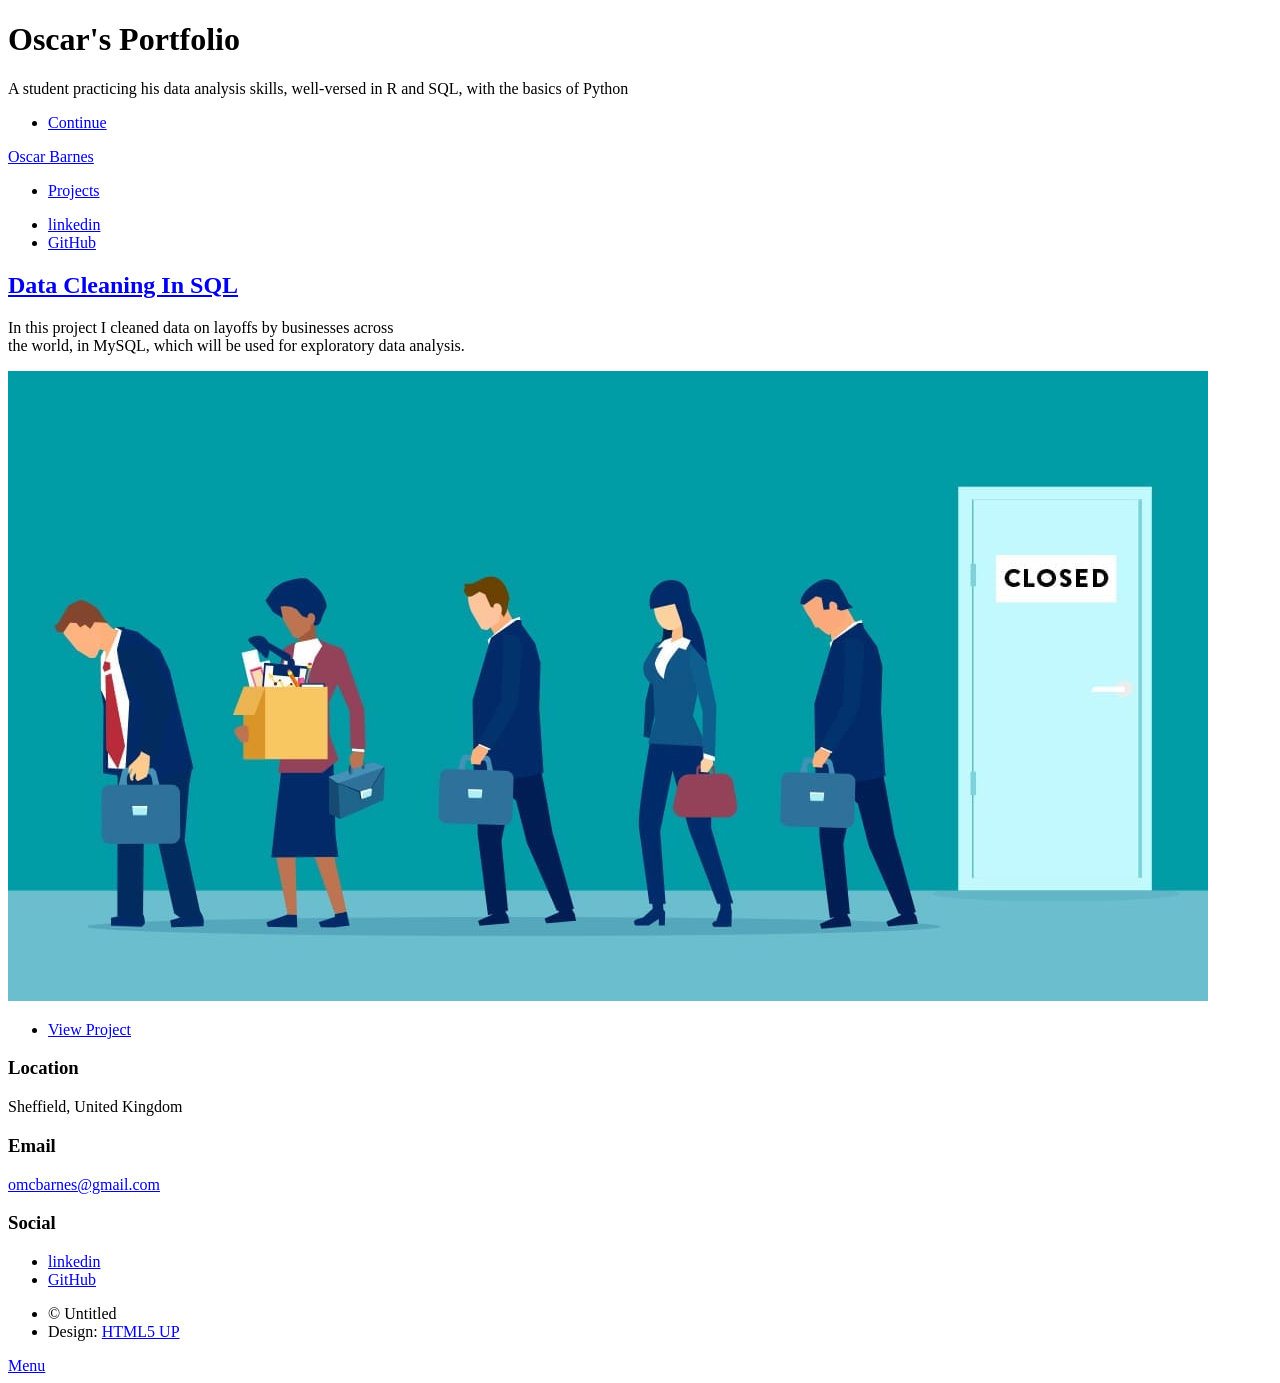
==== index.html @ 5ee8b3f0 "Add files via upload Initial Commit" ====
<!DOCTYPE HTML>
<!--
	Massively by HTML5 UP
	html5up.net | @ajlkn
	Free for personal and commercial use under the CCA 3.0 license (html5up.net/license)
-->
<html>
	<head>
		<title>Oscar's Portfolio</title>
		<meta charset="utf-8" />
		<meta name="viewport" content="width=device-width, initial-scale=1, user-scalable=no" />
		<link rel="stylesheet" href="assets/css/main.css" />
		<noscript><link rel="stylesheet" href="assets/css/noscript.css" /></noscript>
	</head>
	<body class="is-preload">

		<!-- Wrapper -->
			<div id="wrapper" class="fade-in">

				<!-- Intro -->
					<div id="intro">
						<h1>Oscar's Portfolio<br />
						</h1>
						<p>A student practicing his data analysis skills, well-versed in R and SQL, with the basics of Python
						</p>
						<ul class="actions">
							<li><a href="#header" class="button icon solid solo fa-arrow-down scrolly">Continue</a></li>
						</ul>
					</div>

				<!-- Header -->
					<header id="header">
						<a href="index.html" class="logo">Oscar Barnes</a>
					</header>

				<!-- Nav -->
					<nav id="nav">
						<ul class="links">
							<li class="active"><a href="index.html">Projects</a></li>
							
						</ul>
						<ul class="icons">
							<li><a href="https://www.linkedin.com/in/omcb1/" target= "_blank" class="icon brands alt fa-linkedin"><span class="label">linkedin</span></a></li>
									<li><a href="https://github.com/OscarBarnes" target= "_blank" class="icon brands alt fa-github"><span class="label">GitHub</span></a></li>
						</ul>
					</nav>

				<!-- Main -->
					<div id="main">

						<!-- Featured Post -->
							<article class="post featured">
								<header class="major">
									
									<h2><a href="https://github.com/OscarBarnes/World-Layoffs" target= "_blank" >Data Cleaning In SQL<br />
									</a></h2>
									<p>In this project I cleaned data on layoffs by businesses across<br />
									the world, in MySQL, which will be used for exploratory data analysis.<br />
									</p>
								</header>
								<a href="https://github.com/OscarBarnes/World-Layoffs" target= "_blank" class="image main"><img src="images/WorldLayoffs.jpg" alt="" /></a>
								<ul class="actions special">
									<li><a href="https://github.com/OscarBarnes/World-Layoffs" target= "_blank" class="button large">View Project</a></li>
								</ul>
							</article>


						<section class="split contact">
							<section class="alt">
								<h3>Location</h3>
								<p>Sheffield, United Kingdom<br />
							</section>
							<section>
								<h3>Email</h3>
								<p><a href="#">omcbarnes@gmail.com</a></p>
							</section>
							<section>
								<h3>Social</h3>
								<ul class="icons alt">
									<li><a href="https://www.linkedin.com/in/omcb1/" target= "_blank" class="icon brands alt fa-linkedin"><span class="label">linkedin</span></a></li>
									<li><a href="https://github.com/OscarBarnes" target= "_blank" class="icon brands alt fa-github"><span class="label">GitHub</span></a></li>
								</ul>
							</section>
						</section>
					</footer>

				<!-- Copyright -->
					<div id="copyright">
						<ul><li>&copy; Untitled</li><li>Design: <a href="https://html5up.net">HTML5 UP</a></li></ul>
					</div>

			</div>

		<!-- Scripts -->
			<script src="assets/js/jquery.min.js"></script>
			<script src="assets/js/jquery.scrollex.min.js"></script>
			<script src="assets/js/jquery.scrolly.min.js"></script>
			<script src="assets/js/browser.min.js"></script>
			<script src="assets/js/breakpoints.min.js"></script>
			<script src="assets/js/util.js"></script>
			<script src="assets/js/main.js"></script>

	</body>
</html>
---- assets/css/main.css ----
@import url(fontawesome-all.min.css);
@import url("https://fonts.googleapis.com/css?family=Merriweather:300,700,300italic,700italic|Source+Sans+Pro:900");

/*
	Massively by HTML5 UP
	html5up.net | @ajlkn
	Free for personal and commercial use under the CCA 3.0 license (html5up.net/license)
*/

html, body, div, span, applet, object,
iframe, h1, h2, h3, h4, h5, h6, p, blockquote,
pre, a, abbr, acronym, address, big, cite,
code, del, dfn, em, img, ins, kbd, q, s, samp,
small, strike, strong, sub, sup, tt, var, b,
u, i, center, dl, dt, dd, ol, ul, li, fieldset,
form, label, legend, table, caption, tbody,
tfoot, thead, tr, th, td, article, aside,
canvas, details, embed, figure, figcaption,
footer, header, hgroup, menu, nav, output, ruby,
section, summary, time, mark, audio, video {
	margin: 0;
	padding: 0;
	border: 0;
	font-size: 100%;
	font: inherit;
	vertical-align: baseline;}

article, aside, details, figcaption, figure,
footer, header, hgroup, menu, nav, section {
	display: block;}

body {
	line-height: 1;
}

ol, ul {
	list-style: none;
}

blockquote, q {
	quotes: none;
}

	blockquote:before, blockquote:after, q:before, q:after {
		content: '';
		content: none;
	}

table {
	border-collapse: collapse;
	border-spacing: 0;
}

body {
	-webkit-text-size-adjust: none;
}

mark {
	background-color: transparent;
	color: inherit;
}

input::-moz-focus-inner {
	border: 0;
	padding: 0;
}

input, select, textarea {
	-moz-appearance: none;
	-webkit-appearance: none;
	-ms-appearance: none;
	appearance: none;
}

/* Basic */

	@-ms-viewport {
		width: device-width;
	}

	body {
		-ms-overflow-style: scrollbar;
	}

	@media screen and (max-width: 480px) {

		html, body {
			min-width: 320px;
		}

	}

	html {
		box-sizing: border-box;
	}

	*, *:before, *:after {
		box-sizing: inherit;
	}

	body {
		background-color: #1e252d;
	}

		body.is-preload *, body.is-preload *:before, body.is-preload *:after {
			-moz-animation: none !important;
			-webkit-animation: none !important;
			-ms-animation: none !important;
			animation: none !important;
			-moz-transition: none !important;
			-webkit-transition: none !important;
			-ms-transition: none !important;
			transition: none !important;
		}

/* Type */

	html {
		font-size: 16pt;
	}

		@media screen and (max-width: 1680px) {

			html {
				font-size: 12pt;
			}

		}

		@media screen and (max-width: 1280px) {

			html {
				font-size: 11pt;
			}

		}

		@media screen and (max-width: 360px) {

			html {
				font-size: 10pt;
			}

		}

	body {
		color: #212931;
	}

	body, input, select, textarea {
		font-family: "Merriweather", Georgia, serif;
		font-weight: 300;
		font-size: 1rem;
		line-height: 2.375;
	}

	a {
		-moz-transition: color 0.2s ease-in-out, background-color 0.2s ease-in-out, border-color 0.2s ease-in-out, box-shadow 0.2s ease-in-out;
		-webkit-transition: color 0.2s ease-in-out, background-color 0.2s ease-in-out, border-color 0.2s ease-in-out, box-shadow 0.2s ease-in-out;
		-ms-transition: color 0.2s ease-in-out, background-color 0.2s ease-in-out, border-color 0.2s ease-in-out, box-shadow 0.2s ease-in-out;
		transition: color 0.2s ease-in-out, background-color 0.2s ease-in-out, border-color 0.2s ease-in-out, box-shadow 0.2s ease-in-out;
		border-bottom: dotted 1px;
		text-decoration: none;
	}

		a:hover {
			border-bottom-color: transparent;
		}

	strong, b {
		font-weight: 600;
	}

	em, i {
		font-style: italic;
	}

	p {
		text-align: justify;
		margin: 0 0 2rem 0;
	}

	h1, h2, h3, h4, h5, h6 {
		font-family: "Source Sans Pro", Helvetica, sans-serif;
		font-weight: 900;
		line-height: 1.5;
		letter-spacing: 0.075em;
		text-transform: uppercase;
		margin: 0 0 1rem 0;
	}

		h1 a, h2 a, h3 a, h4 a, h5 a, h6 a {
			border-bottom: 0;
			color: inherit;
			text-decoration: none;
		}

	h1 {
		font-size: 4rem;
		line-height: 1.1;
		margin: 0 0 2rem 0;
	}

	h2 {
		font-size: 1.75rem;
		line-height: 1.3;
		margin: 0 0 1.5rem 0;
	}

	h3 {
		font-size: 1.25rem;
		margin: 0 0 1.5rem 0;
	}

	h4 {
		font-size: 1rem;
	}

	h5 {
		font-size: 0.9rem;
	}

	h6 {
		font-size: 0.8rem;
	}

	sub {
		font-size: 0.8rem;
		position: relative;
		top: 0.5rem;
	}

	sup {
		font-size: 0.8rem;
		position: relative;
		top: -0.5rem;
	}

	blockquote {
		border-left: solid 4px;
		font-style: italic;
		margin: 0 0 2rem 0;
		padding: 0.5rem 0 0.5rem 2rem;
	}

	code {
		border: solid 2px;
		font-family: "Courier New", monospace;
		font-size: 0.9rem;
		margin: 0 0.25rem;
		padding: 0.25rem 0.65rem;
	}

	pre {
		-webkit-overflow-scrolling: touch;
		font-family: "Courier New", monospace;
		font-size: 0.9rem;
		margin: 0 0 2rem 0;
	}

		pre code {
			display: block;
			line-height: 1.75;
			padding: 1rem 1.5rem;
			overflow-x: auto;
		}

	hr {
		border: 0;
		border-bottom: solid 2px;
		margin: 3rem 0;
	}

		hr.major {
			margin: 5rem 0;
		}

	.align-left {
		text-align: left;
	}

	.align-center {
		text-align: center;
	}

	.align-right {
		text-align: right;
	}

	input, select, textarea {
		color: #212931;
	}

	a {
		color: #212931;
		border-bottom-color: rgba(33, 41, 49, 0.5);
	}

		a:hover {
			border-bottom-color: transparent;
			color: #18bfef !important;
		}

	strong, b {
		color: #212931;
	}

	h1, h2, h3, h4, h5, h6 {
		color: #212931;
	}

	blockquote {
		border-left-color: #eeeeee;
	}

	code {
		background: rgba(220, 220, 220, 0.25);
		border-color: #eeeeee;
	}

	hr {
		border-bottom-color: #eeeeee;
	}

/* Row */

	.row {
		display: flex;
		flex-wrap: wrap;
		box-sizing: border-box;
		align-items: stretch;
	}

		.row > * {
			box-sizing: border-box;
		}

		.row.gtr-uniform > * > :last-child {
			margin-bottom: 0;
		}

		.row.aln-left {
			justify-content: flex-start;
		}

		.row.aln-center {
			justify-content: center;
		}

		.row.aln-right {
			justify-content: flex-end;
		}

		.row.aln-top {
			align-items: flex-start;
		}

		.row.aln-middle {
			align-items: center;
		}

		.row.aln-bottom {
			align-items: flex-end;
		}

		.row > .imp {
			order: -1;
		}

		.row > .col-1 {
			width: 8.33333%;
		}

		.row > .off-1 {
			margin-left: 8.33333%;
		}

		.row > .col-2 {
			width: 16.66667%;
		}

		.row > .off-2 {
			margin-left: 16.66667%;
		}

		.row > .col-3 {
			width: 25%;
		}

		.row > .off-3 {
			margin-left: 25%;
		}

		.row > .col-4 {
			width: 33.33333%;
		}

		.row > .off-4 {
			margin-left: 33.33333%;
		}

		.row > .col-5 {
			width: 41.66667%;
		}

		.row > .off-5 {
			margin-left: 41.66667%;
		}

		.row > .col-6 {
			width: 50%;
		}

		.row > .off-6 {
			margin-left: 50%;
		}

		.row > .col-7 {
			width: 58.33333%;
		}

		.row > .off-7 {
			margin-left: 58.33333%;
		}

		.row > .col-8 {
			width: 66.66667%;
		}

		.row > .off-8 {
			margin-left: 66.66667%;
		}

		.row > .col-9 {
			width: 75%;
		}

		.row > .off-9 {
			margin-left: 75%;
		}

		.row > .col-10 {
			width: 83.33333%;
		}

		.row > .off-10 {
			margin-left: 83.33333%;
		}

		.row > .col-11 {
			width: 91.66667%;
		}

		.row > .off-11 {
			margin-left: 91.66667%;
		}

		.row > .col-12 {
			width: 100%;
		}

		.row > .off-12 {
			margin-left: 100%;
		}

		.row.gtr-0 {
			margin-top: 0;
			margin-left: 0rem;
		}

			.row.gtr-0 > * {
				padding: 0 0 0 0rem;
			}

			.row.gtr-0.gtr-uniform {
				margin-top: 0rem;
			}

				.row.gtr-0.gtr-uniform > * {
					padding-top: 0rem;
				}

		.row.gtr-25 {
			margin-top: 0;
			margin-left: -0.375rem;
		}

			.row.gtr-25 > * {
				padding: 0 0 0 0.375rem;
			}

			.row.gtr-25.gtr-uniform {
				margin-top: -0.375rem;
			}

				.row.gtr-25.gtr-uniform > * {
					padding-top: 0.375rem;
				}

		.row.gtr-50 {
			margin-top: 0;
			margin-left: -0.75rem;
		}

			.row.gtr-50 > * {
				padding: 0 0 0 0.75rem;
			}

			.row.gtr-50.gtr-uniform {
				margin-top: -0.75rem;
			}

				.row.gtr-50.gtr-uniform > * {
					padding-top: 0.75rem;
				}

		.row {
			margin-top: 0;
			margin-left: -1.5rem;
		}

			.row > * {
				padding: 0 0 0 1.5rem;
			}

			.row.gtr-uniform {
				margin-top: -1.5rem;
			}

				.row.gtr-uniform > * {
					padding-top: 1.5rem;
				}

		.row.gtr-150 {
			margin-top: 0;
			margin-left: -2.25rem;
		}

			.row.gtr-150 > * {
				padding: 0 0 0 2.25rem;
			}

			.row.gtr-150.gtr-uniform {
				margin-top: -2.25rem;
			}

				.row.gtr-150.gtr-uniform > * {
					padding-top: 2.25rem;
				}

		.row.gtr-200 {
			margin-top: 0;
			margin-left: -3rem;
		}

			.row.gtr-200 > * {
				padding: 0 0 0 3rem;
			}

			.row.gtr-200.gtr-uniform {
				margin-top: -3rem;
			}

				.row.gtr-200.gtr-uniform > * {
					padding-top: 3rem;
				}

		@media screen and (max-width: 1680px) {

			.row {
				display: flex;
				flex-wrap: wrap;
				box-sizing: border-box;
				align-items: stretch;
			}

				.row > * {
					box-sizing: border-box;
				}

				.row.gtr-uniform > * > :last-child {
					margin-bottom: 0;
				}

				.row.aln-left {
					justify-content: flex-start;
				}

				.row.aln-center {
					justify-content: center;
				}

				.row.aln-right {
					justify-content: flex-end;
				}

				.row.aln-top {
					align-items: flex-start;
				}

				.row.aln-middle {
					align-items: center;
				}

				.row.aln-bottom {
					align-items: flex-end;
				}

				.row > .imp-xlarge {
					order: -1;
				}

				.row > .col-1-xlarge {
					width: 8.33333%;
				}

				.row > .off-1-xlarge {
					margin-left: 8.33333%;
				}

				.row > .col-2-xlarge {
					width: 16.66667%;
				}

				.row > .off-2-xlarge {
					margin-left: 16.66667%;
				}

				.row > .col-3-xlarge {
					width: 25%;
				}

				.row > .off-3-xlarge {
					margin-left: 25%;
				}

				.row > .col-4-xlarge {
					width: 33.33333%;
				}

				.row > .off-4-xlarge {
					margin-left: 33.33333%;
				}

				.row > .col-5-xlarge {
					width: 41.66667%;
				}

				.row > .off-5-xlarge {
					margin-left: 41.66667%;
				}

				.row > .col-6-xlarge {
					width: 50%;
				}

				.row > .off-6-xlarge {
					margin-left: 50%;
				}

				.row > .col-7-xlarge {
					width: 58.33333%;
				}

				.row > .off-7-xlarge {
					margin-left: 58.33333%;
				}

				.row > .col-8-xlarge {
					width: 66.66667%;
				}

				.row > .off-8-xlarge {
					margin-left: 66.66667%;
				}

				.row > .col-9-xlarge {
					width: 75%;
				}

				.row > .off-9-xlarge {
					margin-left: 75%;
				}

				.row > .col-10-xlarge {
					width: 83.33333%;
				}

				.row > .off-10-xlarge {
					margin-left: 83.33333%;
				}

				.row > .col-11-xlarge {
					width: 91.66667%;
				}

				.row > .off-11-xlarge {
					margin-left: 91.66667%;
				}

				.row > .col-12-xlarge {
					width: 100%;
				}

				.row > .off-12-xlarge {
					margin-left: 100%;
				}

				.row.gtr-0 {
					margin-top: 0;
					margin-left: 0rem;
				}

					.row.gtr-0 > * {
						padding: 0 0 0 0rem;
					}

					.row.gtr-0.gtr-uniform {
						margin-top: 0rem;
					}

						.row.gtr-0.gtr-uniform > * {
							padding-top: 0rem;
						}

				.row.gtr-25 {
					margin-top: 0;
					margin-left: -0.375rem;
				}

					.row.gtr-25 > * {
						padding: 0 0 0 0.375rem;
					}

					.row.gtr-25.gtr-uniform {
						margin-top: -0.375rem;
					}

						.row.gtr-25.gtr-uniform > * {
							padding-top: 0.375rem;
						}

				.row.gtr-50 {
					margin-top: 0;
					margin-left: -0.75rem;
				}

					.row.gtr-50 > * {
						padding: 0 0 0 0.75rem;
					}

					.row.gtr-50.gtr-uniform {
						margin-top: -0.75rem;
					}

						.row.gtr-50.gtr-uniform > * {
							padding-top: 0.75rem;
						}

				.row {
					margin-top: 0;
					margin-left: -1.5rem;
				}

					.row > * {
						padding: 0 0 0 1.5rem;
					}

					.row.gtr-uniform {
						margin-top: -1.5rem;
					}

						.row.gtr-uniform > * {
							padding-top: 1.5rem;
						}

				.row.gtr-150 {
					margin-top: 0;
					margin-left: -2.25rem;
				}

					.row.gtr-150 > * {
						padding: 0 0 0 2.25rem;
					}

					.row.gtr-150.gtr-uniform {
						margin-top: -2.25rem;
					}

						.row.gtr-150.gtr-uniform > * {
							padding-top: 2.25rem;
						}

				.row.gtr-200 {
					margin-top: 0;
					margin-left: -3rem;
				}

					.row.gtr-200 > * {
						padding: 0 0 0 3rem;
					}

					.row.gtr-200.gtr-uniform {
						margin-top: -3rem;
					}

						.row.gtr-200.gtr-uniform > * {
							padding-top: 3rem;
						}

		}

		@media screen and (max-width: 1280px) {

			.row {
				display: flex;
				flex-wrap: wrap;
				box-sizing: border-box;
				align-items: stretch;
			}

				.row > * {
					box-sizing: border-box;
				}

				.row.gtr-uniform > * > :last-child {
					margin-bottom: 0;
				}

				.row.aln-left {
					justify-content: flex-start;
				}

				.row.aln-center {
					justify-content: center;
				}

				.row.aln-right {
					justify-content: flex-end;
				}

				.row.aln-top {
					align-items: flex-start;
				}

				.row.aln-middle {
					align-items: center;
				}

				.row.aln-bottom {
					align-items: flex-end;
				}

				.row > .imp-large {
					order: -1;
				}

				.row > .col-1-large {
					width: 8.33333%;
				}

				.row > .off-1-large {
					margin-left: 8.33333%;
				}

				.row > .col-2-large {
					width: 16.66667%;
				}

				.row > .off-2-large {
					margin-left: 16.66667%;
				}

				.row > .col-3-large {
					width: 25%;
				}

				.row > .off-3-large {
					margin-left: 25%;
				}

				.row > .col-4-large {
					width: 33.33333%;
				}

				.row > .off-4-large {
					margin-left: 33.33333%;
				}

				.row > .col-5-large {
					width: 41.66667%;
				}

				.row > .off-5-large {
					margin-left: 41.66667%;
				}

				.row > .col-6-large {
					width: 50%;
				}

				.row > .off-6-large {
					margin-left: 50%;
				}

				.row > .col-7-large {
					width: 58.33333%;
				}

				.row > .off-7-large {
					margin-left: 58.33333%;
				}

				.row > .col-8-large {
					width: 66.66667%;
				}

				.row > .off-8-large {
					margin-left: 66.66667%;
				}

				.row > .col-9-large {
					width: 75%;
				}

				.row > .off-9-large {
					margin-left: 75%;
				}

				.row > .col-10-large {
					width: 83.33333%;
				}

				.row > .off-10-large {
					margin-left: 83.33333%;
				}

				.row > .col-11-large {
					width: 91.66667%;
				}

				.row > .off-11-large {
					margin-left: 91.66667%;
				}

				.row > .col-12-large {
					width: 100%;
				}

				.row > .off-12-large {
					margin-left: 100%;
				}

				.row.gtr-0 {
					margin-top: 0;
					margin-left: 0rem;
				}

					.row.gtr-0 > * {
						padding: 0 0 0 0rem;
					}

					.row.gtr-0.gtr-uniform {
						margin-top: 0rem;
					}

						.row.gtr-0.gtr-uniform > * {
							padding-top: 0rem;
						}

				.row.gtr-25 {
					margin-top: 0;
					margin-left: -0.375rem;
				}

					.row.gtr-25 > * {
						padding: 0 0 0 0.375rem;
					}

					.row.gtr-25.gtr-uniform {
						margin-top: -0.375rem;
					}

						.row.gtr-25.gtr-uniform > * {
							padding-top: 0.375rem;
						}

				.row.gtr-50 {
					margin-top: 0;
					margin-left: -0.75rem;
				}

					.row.gtr-50 > * {
						padding: 0 0 0 0.75rem;
					}

					.row.gtr-50.gtr-uniform {
						margin-top: -0.75rem;
					}

						.row.gtr-50.gtr-uniform > * {
							padding-top: 0.75rem;
						}

				.row {
					margin-top: 0;
					margin-left: -1.5rem;
				}

					.row > * {
						padding: 0 0 0 1.5rem;
					}

					.row.gtr-uniform {
						margin-top: -1.5rem;
					}

						.row.gtr-uniform > * {
							padding-top: 1.5rem;
						}

				.row.gtr-150 {
					margin-top: 0;
					margin-left: -2.25rem;
				}

					.row.gtr-150 > * {
						padding: 0 0 0 2.25rem;
					}

					.row.gtr-150.gtr-uniform {
						margin-top: -2.25rem;
					}

						.row.gtr-150.gtr-uniform > * {
							padding-top: 2.25rem;
						}

				.row.gtr-200 {
					margin-top: 0;
					margin-left: -3rem;
				}

					.row.gtr-200 > * {
						padding: 0 0 0 3rem;
					}

					.row.gtr-200.gtr-uniform {
						margin-top: -3rem;
					}

						.row.gtr-200.gtr-uniform > * {
							padding-top: 3rem;
						}

		}

		@media screen and (max-width: 980px) {

			.row {
				display: flex;
				flex-wrap: wrap;
				box-sizing: border-box;
				align-items: stretch;
			}

				.row > * {
					box-sizing: border-box;
				}

				.row.gtr-uniform > * > :last-child {
					margin-bottom: 0;
				}

				.row.aln-left {
					justify-content: flex-start;
				}

				.row.aln-center {
					justify-content: center;
				}

				.row.aln-right {
					justify-content: flex-end;
				}

				.row.aln-top {
					align-items: flex-start;
				}

				.row.aln-middle {
					align-items: center;
				}

				.row.aln-bottom {
					align-items: flex-end;
				}

				.row > .imp-medium {
					order: -1;
				}

				.row > .col-1-medium {
					width: 8.33333%;
				}

				.row > .off-1-medium {
					margin-left: 8.33333%;
				}

				.row > .col-2-medium {
					width: 16.66667%;
				}

				.row > .off-2-medium {
					margin-left: 16.66667%;
				}

				.row > .col-3-medium {
					width: 25%;
				}

				.row > .off-3-medium {
					margin-left: 25%;
				}

				.row > .col-4-medium {
					width: 33.33333%;
				}

				.row > .off-4-medium {
					margin-left: 33.33333%;
				}

				.row > .col-5-medium {
					width: 41.66667%;
				}

				.row > .off-5-medium {
					margin-left: 41.66667%;
				}

				.row > .col-6-medium {
					width: 50%;
				}

				.row > .off-6-medium {
					margin-left: 50%;
				}

				.row > .col-7-medium {
					width: 58.33333%;
				}

				.row > .off-7-medium {
					margin-left: 58.33333%;
				}

				.row > .col-8-medium {
					width: 66.66667%;
				}

				.row > .off-8-medium {
					margin-left: 66.66667%;
				}

				.row > .col-9-medium {
					width: 75%;
				}

				.row > .off-9-medium {
					margin-left: 75%;
				}

				.row > .col-10-medium {
					width: 83.33333%;
				}

				.row > .off-10-medium {
					margin-left: 83.33333%;
				}

				.row > .col-11-medium {
					width: 91.66667%;
				}

				.row > .off-11-medium {
					margin-left: 91.66667%;
				}

				.row > .col-12-medium {
					width: 100%;
				}

				.row > .off-12-medium {
					margin-left: 100%;
				}

				.row.gtr-0 {
					margin-top: 0;
					margin-left: 0rem;
				}

					.row.gtr-0 > * {
						padding: 0 0 0 0rem;
					}

					.row.gtr-0.gtr-uniform {
						margin-top: 0rem;
					}

						.row.gtr-0.gtr-uniform > * {
							padding-top: 0rem;
						}

				.row.gtr-25 {
					margin-top: 0;
					margin-left: -0.375rem;
				}

					.row.gtr-25 > * {
						padding: 0 0 0 0.375rem;
					}

					.row.gtr-25.gtr-uniform {
						margin-top: -0.375rem;
					}

						.row.gtr-25.gtr-uniform > * {
							padding-top: 0.375rem;
						}

				.row.gtr-50 {
					margin-top: 0;
					margin-left: -0.75rem;
				}

					.row.gtr-50 > * {
						padding: 0 0 0 0.75rem;
					}

					.row.gtr-50.gtr-uniform {
						margin-top: -0.75rem;
					}

						.row.gtr-50.gtr-uniform > * {
							padding-top: 0.75rem;
						}

				.row {
					margin-top: 0;
					margin-left: -1.5rem;
				}

					.row > * {
						padding: 0 0 0 1.5rem;
					}

					.row.gtr-uniform {
						margin-top: -1.5rem;
					}

						.row.gtr-uniform > * {
							padding-top: 1.5rem;
						}

				.row.gtr-150 {
					margin-top: 0;
					margin-left: -2.25rem;
				}

					.row.gtr-150 > * {
						padding: 0 0 0 2.25rem;
					}

					.row.gtr-150.gtr-uniform {
						margin-top: -2.25rem;
					}

						.row.gtr-150.gtr-uniform > * {
							padding-top: 2.25rem;
						}

				.row.gtr-200 {
					margin-top: 0;
					margin-left: -3rem;
				}

					.row.gtr-200 > * {
						padding: 0 0 0 3rem;
					}

					.row.gtr-200.gtr-uniform {
						margin-top: -3rem;
					}

						.row.gtr-200.gtr-uniform > * {
							padding-top: 3rem;
						}

		}

		@media screen and (max-width: 736px) {

			.row {
				display: flex;
				flex-wrap: wrap;
				box-sizing: border-box;
				align-items: stretch;
			}

				.row > * {
					box-sizing: border-box;
				}

				.row.gtr-uniform > * > :last-child {
					margin-bottom: 0;
				}

				.row.aln-left {
					justify-content: flex-start;
				}

				.row.aln-center {
					justify-content: center;
				}

				.row.aln-right {
					justify-content: flex-end;
				}

				.row.aln-top {
					align-items: flex-start;
				}

				.row.aln-middle {
					align-items: center;
				}

				.row.aln-bottom {
					align-items: flex-end;
				}

				.row > .imp-small {
					order: -1;
				}

				.row > .col-1-small {
					width: 8.33333%;
				}

				.row > .off-1-small {
					margin-left: 8.33333%;
				}

				.row > .col-2-small {
					width: 16.66667%;
				}

				.row > .off-2-small {
					margin-left: 16.66667%;
				}

				.row > .col-3-small {
					width: 25%;
				}

				.row > .off-3-small {
					margin-left: 25%;
				}

				.row > .col-4-small {
					width: 33.33333%;
				}

				.row > .off-4-small {
					margin-left: 33.33333%;
				}

				.row > .col-5-small {
					width: 41.66667%;
				}

				.row > .off-5-small {
					margin-left: 41.66667%;
				}

				.row > .col-6-small {
					width: 50%;
				}

				.row > .off-6-small {
					margin-left: 50%;
				}

				.row > .col-7-small {
					width: 58.33333%;
				}

				.row > .off-7-small {
					margin-left: 58.33333%;
				}

				.row > .col-8-small {
					width: 66.66667%;
				}

				.row > .off-8-small {
					margin-left: 66.66667%;
				}

				.row > .col-9-small {
					width: 75%;
				}

				.row > .off-9-small {
					margin-left: 75%;
				}

				.row > .col-10-small {
					width: 83.33333%;
				}

				.row > .off-10-small {
					margin-left: 83.33333%;
				}

				.row > .col-11-small {
					width: 91.66667%;
				}

				.row > .off-11-small {
					margin-left: 91.66667%;
				}

				.row > .col-12-small {
					width: 100%;
				}

				.row > .off-12-small {
					margin-left: 100%;
				}

				.row.gtr-0 {
					margin-top: 0;
					margin-left: 0rem;
				}

					.row.gtr-0 > * {
						padding: 0 0 0 0rem;
					}

					.row.gtr-0.gtr-uniform {
						margin-top: 0rem;
					}

						.row.gtr-0.gtr-uniform > * {
							padding-top: 0rem;
						}

				.row.gtr-25 {
					margin-top: 0;
					margin-left: -0.375rem;
				}

					.row.gtr-25 > * {
						padding: 0 0 0 0.375rem;
					}

					.row.gtr-25.gtr-uniform {
						margin-top: -0.375rem;
					}

						.row.gtr-25.gtr-uniform > * {
							padding-top: 0.375rem;
						}

				.row.gtr-50 {
					margin-top: 0;
					margin-left: -0.75rem;
				}

					.row.gtr-50 > * {
						padding: 0 0 0 0.75rem;
					}

					.row.gtr-50.gtr-uniform {
						margin-top: -0.75rem;
					}

						.row.gtr-50.gtr-uniform > * {
							padding-top: 0.75rem;
						}

				.row {
					margin-top: 0;
					margin-left: -1.5rem;
				}

					.row > * {
						padding: 0 0 0 1.5rem;
					}

					.row.gtr-uniform {
						margin-top: -1.5rem;
					}

						.row.gtr-uniform > * {
							padding-top: 1.5rem;
						}

				.row.gtr-150 {
					margin-top: 0;
					margin-left: -2.25rem;
				}

					.row.gtr-150 > * {
						padding: 0 0 0 2.25rem;
					}

					.row.gtr-150.gtr-uniform {
						margin-top: -2.25rem;
					}

						.row.gtr-150.gtr-uniform > * {
							padding-top: 2.25rem;
						}

				.row.gtr-200 {
					margin-top: 0;
					margin-left: -3rem;
				}

					.row.gtr-200 > * {
						padding: 0 0 0 3rem;
					}

					.row.gtr-200.gtr-uniform {
						margin-top: -3rem;
					}

						.row.gtr-200.gtr-uniform > * {
							padding-top: 3rem;
						}

		}

		@media screen and (max-width: 480px) {

			.row {
				display: flex;
				flex-wrap: wrap;
				box-sizing: border-box;
				align-items: stretch;
			}

				.row > * {
					box-sizing: border-box;
				}

				.row.gtr-uniform > * > :last-child {
					margin-bottom: 0;
				}

				.row.aln-left {
					justify-content: flex-start;
				}

				.row.aln-center {
					justify-content: center;
				}

				.row.aln-right {
					justify-content: flex-end;
				}

				.row.aln-top {
					align-items: flex-start;
				}

				.row.aln-middle {
					align-items: center;
				}

				.row.aln-bottom {
					align-items: flex-end;
				}

				.row > .imp-xsmall {
					order: -1;
				}

				.row > .col-1-xsmall {
					width: 8.33333%;
				}

				.row > .off-1-xsmall {
					margin-left: 8.33333%;
				}

				.row > .col-2-xsmall {
					width: 16.66667%;
				}

				.row > .off-2-xsmall {
					margin-left: 16.66667%;
				}

				.row > .col-3-xsmall {
					width: 25%;
				}

				.row > .off-3-xsmall {
					margin-left: 25%;
				}

				.row > .col-4-xsmall {
					width: 33.33333%;
				}

				.row > .off-4-xsmall {
					margin-left: 33.33333%;
				}

				.row > .col-5-xsmall {
					width: 41.66667%;
				}

				.row > .off-5-xsmall {
					margin-left: 41.66667%;
				}

				.row > .col-6-xsmall {
					width: 50%;
				}

				.row > .off-6-xsmall {
					margin-left: 50%;
				}

				.row > .col-7-xsmall {
					width: 58.33333%;
				}

				.row > .off-7-xsmall {
					margin-left: 58.33333%;
				}

				.row > .col-8-xsmall {
					width: 66.66667%;
				}

				.row > .off-8-xsmall {
					margin-left: 66.66667%;
				}

				.row > .col-9-xsmall {
					width: 75%;
				}

				.row > .off-9-xsmall {
					margin-left: 75%;
				}

				.row > .col-10-xsmall {
					width: 83.33333%;
				}

				.row > .off-10-xsmall {
					margin-left: 83.33333%;
				}

				.row > .col-11-xsmall {
					width: 91.66667%;
				}

				.row > .off-11-xsmall {
					margin-left: 91.66667%;
				}

				.row > .col-12-xsmall {
					width: 100%;
				}

				.row > .off-12-xsmall {
					margin-left: 100%;
				}

				.row.gtr-0 {
					margin-top: 0;
					margin-left: 0rem;
				}

					.row.gtr-0 > * {
						padding: 0 0 0 0rem;
					}

					.row.gtr-0.gtr-uniform {
						margin-top: 0rem;
					}

						.row.gtr-0.gtr-uniform > * {
							padding-top: 0rem;
						}

				.row.gtr-25 {
					margin-top: 0;
					margin-left: -0.375rem;
				}

					.row.gtr-25 > * {
						padding: 0 0 0 0.375rem;
					}

					.row.gtr-25.gtr-uniform {
						margin-top: -0.375rem;
					}

						.row.gtr-25.gtr-uniform > * {
							padding-top: 0.375rem;
						}

				.row.gtr-50 {
					margin-top: 0;
					margin-left: -0.75rem;
				}

					.row.gtr-50 > * {
						padding: 0 0 0 0.75rem;
					}

					.row.gtr-50.gtr-uniform {
						margin-top: -0.75rem;
					}

						.row.gtr-50.gtr-uniform > * {
							padding-top: 0.75rem;
						}

				.row {
					margin-top: 0;
					margin-left: -1.5rem;
				}

					.row > * {
						padding: 0 0 0 1.5rem;
					}

					.row.gtr-uniform {
						margin-top: -1.5rem;
					}

						.row.gtr-uniform > * {
							padding-top: 1.5rem;
						}

				.row.gtr-150 {
					margin-top: 0;
					margin-left: -2.25rem;
				}

					.row.gtr-150 > * {
						padding: 0 0 0 2.25rem;
					}

					.row.gtr-150.gtr-uniform {
						margin-top: -2.25rem;
					}

						.row.gtr-150.gtr-uniform > * {
							padding-top: 2.25rem;
						}

				.row.gtr-200 {
					margin-top: 0;
					margin-left: -3rem;
				}

					.row.gtr-200 > * {
						padding: 0 0 0 3rem;
					}

					.row.gtr-200.gtr-uniform {
						margin-top: -3rem;
					}

						.row.gtr-200.gtr-uniform > * {
							padding-top: 3rem;
						}

		}

		@media screen and (max-width: 360px) {

			.row {
				display: flex;
				flex-wrap: wrap;
				box-sizing: border-box;
				align-items: stretch;
			}

				.row > * {
					box-sizing: border-box;
				}

				.row.gtr-uniform > * > :last-child {
					margin-bottom: 0;
				}

				.row.aln-left {
					justify-content: flex-start;
				}

				.row.aln-center {
					justify-content: center;
				}

				.row.aln-right {
					justify-content: flex-end;
				}

				.row.aln-top {
					align-items: flex-start;
				}

				.row.aln-middle {
					align-items: center;
				}

				.row.aln-bottom {
					align-items: flex-end;
				}

				.row > .imp-xxsmall {
					order: -1;
				}

				.row > .col-1-xxsmall {
					width: 8.33333%;
				}

				.row > .off-1-xxsmall {
					margin-left: 8.33333%;
				}

				.row > .col-2-xxsmall {
					width: 16.66667%;
				}

				.row > .off-2-xxsmall {
					margin-left: 16.66667%;
				}

				.row > .col-3-xxsmall {
					width: 25%;
				}

				.row > .off-3-xxsmall {
					margin-left: 25%;
				}

				.row > .col-4-xxsmall {
					width: 33.33333%;
				}

				.row > .off-4-xxsmall {
					margin-left: 33.33333%;
				}

				.row > .col-5-xxsmall {
					width: 41.66667%;
				}

				.row > .off-5-xxsmall {
					margin-left: 41.66667%;
				}

				.row > .col-6-xxsmall {
					width: 50%;
				}

				.row > .off-6-xxsmall {
					margin-left: 50%;
				}

				.row > .col-7-xxsmall {
					width: 58.33333%;
				}

				.row > .off-7-xxsmall {
					margin-left: 58.33333%;
				}

				.row > .col-8-xxsmall {
					width: 66.66667%;
				}

				.row > .off-8-xxsmall {
					margin-left: 66.66667%;
				}

				.row > .col-9-xxsmall {
					width: 75%;
				}

				.row > .off-9-xxsmall {
					margin-left: 75%;
				}

				.row > .col-10-xxsmall {
					width: 83.33333%;
				}

				.row > .off-10-xxsmall {
					margin-left: 83.33333%;
				}

				.row > .col-11-xxsmall {
					width: 91.66667%;
				}

				.row > .off-11-xxsmall {
					margin-left: 91.66667%;
				}

				.row > .col-12-xxsmall {
					width: 100%;
				}

				.row > .off-12-xxsmall {
					margin-left: 100%;
				}

				.row.gtr-0 {
					margin-top: 0;
					margin-left: 0rem;
				}

					.row.gtr-0 > * {
						padding: 0 0 0 0rem;
					}

					.row.gtr-0.gtr-uniform {
						margin-top: 0rem;
					}

						.row.gtr-0.gtr-uniform > * {
							padding-top: 0rem;
						}

				.row.gtr-25 {
					margin-top: 0;
					margin-left: -0.375rem;
				}

					.row.gtr-25 > * {
						padding: 0 0 0 0.375rem;
					}

					.row.gtr-25.gtr-uniform {
						margin-top: -0.375rem;
					}

						.row.gtr-25.gtr-uniform > * {
							padding-top: 0.375rem;
						}

				.row.gtr-50 {
					margin-top: 0;
					margin-left: -0.75rem;
				}

					.row.gtr-50 > * {
						padding: 0 0 0 0.75rem;
					}

					.row.gtr-50.gtr-uniform {
						margin-top: -0.75rem;
					}

						.row.gtr-50.gtr-uniform > * {
							padding-top: 0.75rem;
						}

				.row {
					margin-top: 0;
					margin-left: -1.5rem;
				}

					.row > * {
						padding: 0 0 0 1.5rem;
					}

					.row.gtr-uniform {
						margin-top: -1.5rem;
					}

						.row.gtr-uniform > * {
							padding-top: 1.5rem;
						}

				.row.gtr-150 {
					margin-top: 0;
					margin-left: -2.25rem;
				}

					.row.gtr-150 > * {
						padding: 0 0 0 2.25rem;
					}

					.row.gtr-150.gtr-uniform {
						margin-top: -2.25rem;
					}

						.row.gtr-150.gtr-uniform > * {
							padding-top: 2.25rem;
						}

				.row.gtr-200 {
					margin-top: 0;
					margin-left: -3rem;
				}

					.row.gtr-200 > * {
						padding: 0 0 0 3rem;
					}

					.row.gtr-200.gtr-uniform {
						margin-top: -3rem;
					}

						.row.gtr-200.gtr-uniform > * {
							padding-top: 3rem;
						}

		}

/* Box */

	.box {
		border: solid 2px;
		margin-bottom: 2rem;
		padding: 1.5rem;
	}

		.box > :last-child,
		.box > :last-child > :last-child,
		.box > :last-child > :last-child > :last-child {
			margin-bottom: 0;
		}

		.box.alt {
			border: 0;
			border-radius: 0;
			padding: 0;
		}

	.box {
		border-color: #eeeeee;
	}

/* Button */

	input[type="submit"],
	input[type="reset"],
	input[type="button"],
	button,
	.button {
		-moz-appearance: none;
		-webkit-appearance: none;
		-ms-appearance: none;
		appearance: none;
		-moz-transition: background-color 0.2s ease-in-out, box-shadow 0.2s ease-in-out, color 0.2s ease-in-out;
		-webkit-transition: background-color 0.2s ease-in-out, box-shadow 0.2s ease-in-out, color 0.2s ease-in-out;
		-ms-transition: background-color 0.2s ease-in-out, box-shadow 0.2s ease-in-out, color 0.2s ease-in-out;
		transition: background-color 0.2s ease-in-out, box-shadow 0.2s ease-in-out, color 0.2s ease-in-out;
		border: 0;
		border-radius: 0;
		cursor: pointer;
		display: inline-block;
		font-family: "Source Sans Pro", Helvetica, sans-serif;
		font-size: 0.8rem;
		font-weight: 900;
		letter-spacing: 0.075em;
		height: 3rem;
		line-height: 3rem;
		padding: 0 2rem;
		text-align: center;
		text-decoration: none;
		text-transform: uppercase;
		white-space: nowrap;
	}

		input[type="submit"].icon:before,
		input[type="reset"].icon:before,
		input[type="button"].icon:before,
		button.icon:before,
		.button.icon:before {
			margin-right: 0.5rem;
		}

		input[type="submit"].icon.solo,
		input[type="reset"].icon.solo,
		input[type="button"].icon.solo,
		button.icon.solo,
		.button.icon.solo {
			position: relative;
			width: 4rem;
			height: 4rem;
			line-height: 4rem;
			border-radius: 4rem;
			text-indent: 4rem;
			overflow: hidden;
			padding: 0;
			white-space: nowrap;
		}

			input[type="submit"].icon.solo:before,
			input[type="reset"].icon.solo:before,
			input[type="button"].icon.solo:before,
			button.icon.solo:before,
			.button.icon.solo:before {
				position: absolute;
				display: block;
				top: 0;
				left: 0;
				width: inherit;
				height: inherit;
				line-height: inherit;
				font-size: 1.25rem;
				margin-right: 0;
				text-align: center;
				text-indent: 0;
			}

		input[type="submit"].fit,
		input[type="reset"].fit,
		input[type="button"].fit,
		button.fit,
		.button.fit {
			width: 100%;
		}

		input[type="submit"].small,
		input[type="reset"].small,
		input[type="button"].small,
		button.small,
		.button.small {
			font-size: 0.7rem;
			height: 2.5rem;
			line-height: 2.5rem;
			padding: 0 1.5rem;
		}

		input[type="submit"].large,
		input[type="reset"].large,
		input[type="button"].large,
		button.large,
		.button.large {
			font-size: 0.9rem;
			height: 3.5rem;
			line-height: 3.5rem;
			padding: 0 2.75rem;
		}

		@media screen and (max-width: 980px) {

			input[type="submit"],
			input[type="reset"],
			input[type="button"],
			button,
			.button {
				font-size: 0.9rem;
				height: 3.25rem;
				line-height: 3.25rem;
			}

				input[type="submit"].large,
				input[type="reset"].large,
				input[type="button"].large,
				button.large,
				.button.large {
					font-size: 1rem;
					height: 3.75rem;
					line-height: 3.75rem;
				}

		}

		input[type="submit"].disabled, input[type="submit"]:disabled,
		input[type="reset"].disabled,
		input[type="reset"]:disabled,
		input[type="button"].disabled,
		input[type="button"]:disabled,
		button.disabled,
		button:disabled,
		.button.disabled,
		.button:disabled {
			pointer-events: none;
			opacity: 0.25;
		}

	input[type="submit"],
	input[type="reset"],
	input[type="button"],
	button,
	.button {
		background-color: transparent;
		box-shadow: inset 0 0 0 2px #212931;
		color: #212931 !important;
	}

		input[type="submit"]:hover,
		input[type="reset"]:hover,
		input[type="button"]:hover,
		button:hover,
		.button:hover {
			box-shadow: inset 0 0 0 2px #18bfef;
			color: #18bfef !important;
		}

		input[type="submit"].primary,
		input[type="reset"].primary,
		input[type="button"].primary,
		button.primary,
		.button.primary {
			background-color: #212931;
			box-shadow: none;
			color: #ffffff !important;
		}

			input[type="submit"].primary:hover,
			input[type="reset"].primary:hover,
			input[type="button"].primary:hover,
			button.primary:hover,
			.button.primary:hover {
				background-color: #18bfef;
			}

/* Form */

	form {
		margin: 0 0 2rem 0;
	}

		form > :last-child {
			margin-bottom: 0;
		}

		form > .fields {
			display: -moz-flex;
			display: -webkit-flex;
			display: -ms-flex;
			display: flex;
			-moz-flex-wrap: wrap;
			-webkit-flex-wrap: wrap;
			-ms-flex-wrap: wrap;
			flex-wrap: wrap;
			width: calc(100% + 3rem);
			margin: -1.5rem 0 2rem -1.5rem;
		}

			form > .fields > .field {
				-moz-flex-grow: 0;
				-webkit-flex-grow: 0;
				-ms-flex-grow: 0;
				flex-grow: 0;
				-moz-flex-shrink: 0;
				-webkit-flex-shrink: 0;
				-ms-flex-shrink: 0;
				flex-shrink: 0;
				padding: 1.5rem 0 0 1.5rem;
				width: calc(100% - 1.5rem);
			}

				form > .fields > .field.half {
					width: calc(50% - 0.75rem);
				}

				form > .fields > .field.third {
					width: calc(100%/3 - 0.5rem);
				}

				form > .fields > .field.quarter {
					width: calc(25% - 0.375rem);
				}

		@media screen and (max-width: 480px) {

			form > .fields {
				width: calc(100% + 3rem);
				margin: -1.5rem 0 2rem -1.5rem;
			}

				form > .fields > .field {
					padding: 1.5rem 0 0 1.5rem;
					width: calc(100% - 1.5rem);
				}

					form > .fields > .field.half {
						width: calc(100% - 1.5rem);
					}

					form > .fields > .field.third {
						width: calc(100% - 1.5rem);
					}

					form > .fields > .field.quarter {
						width: calc(100% - 1.5rem);
					}

		}

	label {
		display: block;
		font-family: "Source Sans Pro", Helvetica, sans-serif;
		font-weight: 900;
		line-height: 1.5;
		letter-spacing: 0.075em;
		font-size: 0.8rem;
		text-transform: uppercase;
		margin: 0 0 0.75rem 0;
	}

		@media screen and (max-width: 980px) {

			label {
				font-size: 0.9rem;
			}

		}

	input[type="text"],
	input[type="password"],
	input[type="email"],
	select,
	textarea {
		-moz-appearance: none;
		-webkit-appearance: none;
		-ms-appearance: none;
		appearance: none;
		background: transparent;
		border-radius: 0;
		border: solid 2px;
		color: inherit;
		display: block;
		outline: 0;
		padding: 0 1rem;
		text-decoration: none;
		width: 100%;
	}

		input[type="text"]:invalid,
		input[type="password"]:invalid,
		input[type="email"]:invalid,
		select:invalid,
		textarea:invalid {
			box-shadow: none;
		}

	select {
		background-size: 1.25rem;
		background-repeat: no-repeat;
		background-position: calc(100% - 1rem) center;
		height: 3rem;
		padding-right: 3rem;
		text-overflow: ellipsis;
	}

		select:focus::-ms-value {
			background-color: transparent;
		}

		select::-ms-expand {
			display: none;
		}

	input[type="text"],
	input[type="password"],
	input[type="email"],
	select {
		height: 3rem;
	}

	textarea {
		padding: 0.75rem 1rem;
	}

	input[type="checkbox"],
	input[type="radio"] {
		-moz-appearance: none;
		-webkit-appearance: none;
		-ms-appearance: none;
		appearance: none;
		display: block;
		float: left;
		margin-right: -2rem;
		opacity: 0;
		width: 1rem;
		z-index: -1;
	}

		input[type="checkbox"] + label,
		input[type="radio"] + label {
			text-decoration: none;
			cursor: pointer;
			display: inline-block;
			font-size: 1rem;
			letter-spacing: 0;
			font-family: "Merriweather", Georgia, serif;
			text-transform: none;
			font-weight: 300;
			padding-left: 2.8rem;
			padding-right: 1rem;
			position: relative;
		}

			input[type="checkbox"] + label:before,
			input[type="radio"] + label:before {
				-moz-osx-font-smoothing: grayscale;
				-webkit-font-smoothing: antialiased;
				display: inline-block;
				font-style: normal;
				font-variant: normal;
				text-rendering: auto;
				line-height: 1;
				text-transform: none !important;
				font-family: 'Font Awesome 5 Free';
				font-weight: 900;
			}

			input[type="checkbox"] + label:before,
			input[type="radio"] + label:before {
				border-radius: 0;
				border: solid 2px;
				content: '';
				display: inline-block;
				font-size: 0.8rem;
				height: 1.8rem;
				left: 0;
				line-height: 1.65rem;
				position: absolute;
				text-align: center;
				top: -0.125rem;
				width: 1.8rem;
			}

		input[type="checkbox"]:checked + label:before,
		input[type="radio"]:checked + label:before {
			content: '\f00c';
		}

	input[type="checkbox"] + label:before {
		border-radius: 0;
	}

	input[type="radio"] + label:before {
		border-radius: 100%;
	}

	::-webkit-input-placeholder {
		opacity: 1.0;
	}

	:-moz-placeholder {
		opacity: 1.0;
	}

	::-moz-placeholder {
		opacity: 1.0;
	}

	:-ms-input-placeholder {
		opacity: 1.0;
	}

	label {
		color: #212931;
	}

	input[type="text"],
	input[type="password"],
	input[type="email"],
	select,
	textarea {
		border-color: #eeeeee;
	}

		input[type="text"]:focus,
		input[type="password"]:focus,
		input[type="email"]:focus,
		select:focus,
		textarea:focus {
			border-color: #18bfef;
		}

	select {
		background-image: url("data:image/svg+xml;charset=utf8,%3Csvg xmlns='http://www.w3.org/2000/svg' width='40' height='40' preserveAspectRatio='none' viewBox='0 0 40 40'%3E%3Cpath d='M9.4,12.3l10.4,10.4l10.4-10.4c0.2-0.2,0.5-0.4,0.9-0.4c0.3,0,0.6,0.1,0.9,0.4l3.3,3.3c0.2,0.2,0.4,0.5,0.4,0.9 c0,0.4-0.1,0.6-0.4,0.9L20.7,31.9c-0.2,0.2-0.5,0.4-0.9,0.4c-0.3,0-0.6-0.1-0.9-0.4L4.3,17.3c-0.2-0.2-0.4-0.5-0.4-0.9 c0-0.4,0.1-0.6,0.4-0.9l3.3-3.3c0.2-0.2,0.5-0.4,0.9-0.4S9.1,12.1,9.4,12.3z' fill='%23eeeeee' /%3E%3C/svg%3E");
	}

		select option {
			background-color: #ffffff;
			color: #212931;
		}

	.select-wrapper:before {
		color: #eeeeee;
	}

	input[type="checkbox"] + label,
	input[type="radio"] + label {
		color: #212931;
	}

		input[type="checkbox"] + label:before,
		input[type="radio"] + label:before {
			border-color: #eeeeee;
		}

	input[type="checkbox"]:checked + label:before,
	input[type="radio"]:checked + label:before {
		background-color: #212931;
		border-color: #212931;
		color: #ffffff;
	}

	input[type="checkbox"]:focus + label:before,
	input[type="radio"]:focus + label:before {
		border-color: #18bfef;
	}

	::-webkit-input-placeholder {
		color: #909498 !important;
	}

	:-moz-placeholder {
		color: #909498 !important;
	}

	::-moz-placeholder {
		color: #909498 !important;
	}

	:-ms-input-placeholder {
		color: #909498 !important;
	}

	.formerize-placeholder {
		color: #909498 !important;
	}

/* Icon */

	.icon {
		text-decoration: none;
		border-bottom: none;
		position: relative;
	}

		.icon:before {
			-moz-osx-font-smoothing: grayscale;
			-webkit-font-smoothing: antialiased;
			display: inline-block;
			font-style: normal;
			font-variant: normal;
			text-rendering: auto;
			line-height: 1;
			text-transform: none !important;
			font-family: 'Font Awesome 5 Free';
			font-weight: 400;
		}

		.icon > .label {
			display: none;
		}

		.icon:before {
			line-height: inherit;
		}

		.icon.solid:before {
			font-weight: 900;
		}

		.icon.brands:before {
			font-family: 'Font Awesome 5 Brands';
		}

/* Image */

	.image {
		border: 0;
		display: inline-block;
		position: relative;
	}

		.image img {
			display: block;
		}

		.image.left, .image.right {
			max-width: 40%;
		}

			.image.left img, .image.right img {
				width: 100%;
			}

		.image.left {
			float: left;
			margin: 0 2rem 2rem 0;
			top: 0.75rem;
		}

		.image.right {
			float: right;
			margin: 0 0 2rem 2rem;
			top: 0.75rem;
		}

		.image.fit {
			display: block;
			margin: 2.5rem 0;
			width: 100%;
		}

			.image.fit:first-child {
				margin-top: 0;
			}

			.image.fit img {
				width: 100%;
			}

		.image.main {
			display: block;
			margin: 4rem 0;
			width: 100%;
		}

			.image.main:first-child {
				margin-top: 0;
			}

			.image.main img {
				width: 100%;
			}

		@media screen and (max-width: 736px) {

			.image.fit {
				margin: 2rem 0;
			}

			.image.main {
				margin: 2rem 0;
			}

		}

	a.image {
		overflow: hidden;
	}

		a.image img {
			-moz-transition: -moz-transform 0.2s ease-out;
			-webkit-transition: -webkit-transform 0.2s ease-out;
			-ms-transition: -ms-transform 0.2s ease-out;
			transition: transform 0.2s ease-out;
		}

		a.image:hover img {
			-moz-transform: scale(1.05);
			-webkit-transform: scale(1.05);
			-ms-transform: scale(1.05);
			transform: scale(1.05);
		}

/* Actions */

	ul.actions {
		display: -moz-flex;
		display: -webkit-flex;
		display: -ms-flex;
		display: flex;
		cursor: default;
		list-style: none;
		margin-left: -1rem;
		padding-left: 0;
	}

		ul.actions li {
			padding: 0 0 0 1rem;
			vertical-align: middle;
		}

		ul.actions.special {
			-moz-justify-content: center;
			-webkit-justify-content: center;
			-ms-justify-content: center;
			justify-content: center;
			width: 100%;
			margin-left: 0;
		}

			ul.actions.special li:first-child {
				padding-left: 0;
			}

		ul.actions.stacked {
			-moz-flex-direction: column;
			-webkit-flex-direction: column;
			-ms-flex-direction: column;
			flex-direction: column;
			margin-left: 0;
		}

			ul.actions.stacked li {
				padding: 1.3rem 0 0 0;
			}

				ul.actions.stacked li:first-child {
					padding-top: 0;
				}

		ul.actions.fit {
			width: calc(100% + 1rem);
		}

			ul.actions.fit li {
				-moz-flex-grow: 1;
				-webkit-flex-grow: 1;
				-ms-flex-grow: 1;
				flex-grow: 1;
				-moz-flex-shrink: 1;
				-webkit-flex-shrink: 1;
				-ms-flex-shrink: 1;
				flex-shrink: 1;
				width: 100%;
			}

				ul.actions.fit li > * {
					width: 100%;
				}

			ul.actions.fit.stacked {
				width: 100%;
			}

		@media screen and (max-width: 480px) {

			ul.actions:not(.fixed) {
				-moz-flex-direction: column;
				-webkit-flex-direction: column;
				-ms-flex-direction: column;
				flex-direction: column;
				margin-left: 0;
				width: 100% !important;
			}

				ul.actions:not(.fixed) li {
					-moz-flex-grow: 1;
					-webkit-flex-grow: 1;
					-ms-flex-grow: 1;
					flex-grow: 1;
					-moz-flex-shrink: 1;
					-webkit-flex-shrink: 1;
					-ms-flex-shrink: 1;
					flex-shrink: 1;
					padding: 1rem 0 0 0;
					text-align: center;
					width: 100%;
				}

					ul.actions:not(.fixed) li > * {
						width: 100%;
					}

					ul.actions:not(.fixed) li:first-child {
						padding-top: 0;
					}

					ul.actions:not(.fixed) li input[type="submit"],
					ul.actions:not(.fixed) li input[type="reset"],
					ul.actions:not(.fixed) li input[type="button"],
					ul.actions:not(.fixed) li button,
					ul.actions:not(.fixed) li .button {
						width: 100%;
					}

						ul.actions:not(.fixed) li input[type="submit"].icon:before,
						ul.actions:not(.fixed) li input[type="reset"].icon:before,
						ul.actions:not(.fixed) li input[type="button"].icon:before,
						ul.actions:not(.fixed) li button.icon:before,
						ul.actions:not(.fixed) li .button.icon:before {
							margin-left: -0.5rem;
						}

		}

/* Icons */

	ul.icons {
		cursor: default;
		list-style: none;
		padding-left: 0;
	}

		ul.icons li {
			display: inline-block;
			padding: 0 0.5rem 0 0;
			vertical-align: middle;
		}

			ul.icons li:last-child {
				padding-right: 0;
			}

			ul.icons li .icon:before {
				width: 2.25rem;
				height: 2.25rem;
				line-height: 2.25rem;
				display: inline-block;
				text-align: center;
				border-radius: 100%;
				font-size: 1.25rem;
			}

		ul.icons.alt li .icon:before {
			-moz-transition: color 0.2s ease-in-out, background-color 0.2s ease-in-out, border-color 0.2s ease-in-out, box-shadow 0.2s ease-in-out;
			-webkit-transition: color 0.2s ease-in-out, background-color 0.2s ease-in-out, border-color 0.2s ease-in-out, box-shadow 0.2s ease-in-out;
			-ms-transition: color 0.2s ease-in-out, background-color 0.2s ease-in-out, border-color 0.2s ease-in-out, box-shadow 0.2s ease-in-out;
			transition: color 0.2s ease-in-out, background-color 0.2s ease-in-out, border-color 0.2s ease-in-out, box-shadow 0.2s ease-in-out;
			font-size: 1rem;
		}

/* List */

	ol {
		list-style: decimal;
		margin: 0 0 2rem 0;
		padding-left: 1.25rem;
	}

		ol li {
			padding-left: 0.25rem;
		}

	ul {
		list-style: disc;
		margin: 0 0 2rem 0;
		padding-left: 1rem;
	}

		ul li {
			padding-left: 0.5rem;
		}

		ul.divided {
			list-style: none;
			padding-left: 0;
		}

			ul.divided li {
				border-top: solid 1px;
				padding: 0.5rem 0;
			}

				ul.divided li:first-child {
					border-top: 0;
					padding-top: 0;
				}

	dl {
		margin: 0 0 2rem 0;
	}

		dl dt {
			display: block;
			font-weight: 600;
			margin: 0 0 1rem 0;
		}

		dl dd {
			margin-left: 2rem;
		}

	ul.divided li {
		border-top-color: #eeeeee;
	}

	ul.icons li a.icon:hover:before {
		color: #18bfef;
	}

	ul.icons.alt li .icon:before {
		box-shadow: inset 0 0 0 2px #eeeeee;
	}

	ul.icons.alt li a.icon:hover:before {
		box-shadow: inset 0 0 0 2px #18bfef;
	}

/* Section/Article */

	section.special, article.special {
		text-align: center;
	}

	header {
		cursor: default;
	}

		header > .date {
			display: block;
			font-size: 0.8rem;
			height: 1;
			margin: 0 0 1rem 0;
			position: relative;
		}

		header > p {
			font-style: italic;
		}

		header > h1 + p {
			font-size: 1.1rem;
			margin-top: -0.5rem;
			line-height: 2;
		}

		header > h2 + p {
			font-size: 1rem;
			margin-top: -0.75rem;
		}

		header > h3 + p {
			font-size: 0.9rem;
			margin-top: -0.75rem;
		}

		header > h4 + p {
			font-size: 0.8rem;
			margin-top: -0.75rem;
		}

		header.major {
			margin: 0 0 4rem 0;
			text-align: center;
		}

			header.major > :last-child {
				margin-bottom: 0;
			}

			header.major > p {
				margin-top: 0;
				text-align: center;
			}

			header.major > .date {
				font-size: 1rem;
				margin: 0 0 4rem 0;
			}

				header.major > .date:before, header.major > .date:after {
					content: '';
					display: block;
					position: absolute;
					top: 50%;
					width: calc(50% - 6rem);
					border-top: solid 2px;
				}

				header.major > .date:before {
					left: 0;
				}

				header.major > .date:after {
					right: 0;
				}

		@media screen and (max-width: 980px) {

			header br {
				display: none;
			}

		}

		@media screen and (max-width: 736px) {

			header.major {
				margin: 0 0 2rem 0;
			}

		}

	header.major .date:before, header.major .date:after {
		border-top-color: #eeeeee;
	}

/* Table */

	.table-wrapper {
		-webkit-overflow-scrolling: touch;
		overflow-x: auto;
	}

	table {
		margin: 0 0 2rem 0;
		width: 100%;
	}

		table tbody tr {
			border: solid 1px;
			border-left: 0;
			border-right: 0;
		}

		table td {
			padding: 0.75rem 0.75rem;
		}

		table th {
			font-family: "Source Sans Pro", Helvetica, sans-serif;
			font-size: 0.8rem;
			font-weight: 900;
			letter-spacing: 0.075em;
			line-height: 1.5;
			padding: 0 0.75rem 0.75rem 0.75rem;
			text-align: left;
			text-transform: uppercase;
		}

			@media screen and (max-width: 980px) {

				table th {
					font-size: 0.9rem;
				}

			}

		table thead {
			border-bottom: solid 2px;
		}

		table tfoot {
			border-top: solid 2px;
		}

		table.alt {
			border-collapse: separate;
		}

			table.alt tbody tr td {
				border: solid 1px;
				border-left-width: 0;
				border-top-width: 0;
			}

				table.alt tbody tr td:first-child {
					border-left-width: 1px;
				}

			table.alt tbody tr:first-child td {
				border-top-width: 1px;
			}

			table.alt thead {
				border-bottom: 0;
			}

			table.alt tfoot {
				border-top: 0;
			}

	table tbody tr {
		border-color: #eeeeee;
	}

		table tbody tr:nth-child(2n + 1) {
			background-color: rgba(220, 220, 220, 0.25);
		}

	table th {
		color: #212931;
	}

	table thead {
		border-bottom-color: #eeeeee;
	}

	table tfoot {
		border-top-color: #eeeeee;
	}

	table.alt tbody tr td {
		border-color: #eeeeee;
	}

/* Pagination */

	.pagination {
		display: -moz-inline-flex;
		display: -webkit-inline-flex;
		display: -ms-inline-flex;
		display: inline-flex;
		-moz-user-select: none;
		-webkit-user-select: none;
		-ms-user-select: none;
		user-select: none;
		cursor: default;
		list-style: none;
		margin: 0 0 2rem 2px;
		padding: 0;
	}

		.pagination a, .pagination span {
			-moz-transition: background-color 0.2s ease-in-out, border-color 0.2s ease-in-out, box-shadow 0.2s ease-in-out, color 0.2s ease-in-out;
			-webkit-transition: background-color 0.2s ease-in-out, border-color 0.2s ease-in-out, box-shadow 0.2s ease-in-out, color 0.2s ease-in-out;
			-ms-transition: background-color 0.2s ease-in-out, border-color 0.2s ease-in-out, box-shadow 0.2s ease-in-out, color 0.2s ease-in-out;
			transition: background-color 0.2s ease-in-out, border-color 0.2s ease-in-out, box-shadow 0.2s ease-in-out, color 0.2s ease-in-out;
			border: solid 2px;
			display: inline-block;
			font-family: "Source Sans Pro", Helvetica, sans-serif;
			font-size: 0.8rem;
			font-weight: 900;
			height: 3rem;
			letter-spacing: 0.075em;
			line-height: calc(3rem - 4px);
			margin-left: -2px;
			min-width: 3rem;
			position: relative;
			text-align: center;
			text-decoration: none;
			text-transform: uppercase;
		}

		.pagination .next, .pagination .previous {
			text-decoration: none;
			padding: 0 1.75rem;
		}

			.pagination .next:before, .pagination .previous:before {
				-moz-osx-font-smoothing: grayscale;
				-webkit-font-smoothing: antialiased;
				display: inline-block;
				font-style: normal;
				font-variant: normal;
				text-rendering: auto;
				line-height: 1;
				text-transform: none !important;
				font-family: 'Font Awesome 5 Free';
				font-weight: 900;
			}

			.pagination .next:before, .pagination .previous:before {
				display: inline-block;
				color: inherit !important;
				line-height: inherit;
			}

		.pagination .previous:before {
			content: '\f104';
			margin-right: 0.9375em;
		}

		.pagination .next:before {
			content: '\f105';
			float: right;
			margin-left: 0.9375em;
		}

		@media screen and (max-width: 980px) {

			.pagination a, .pagination span {
				font-size: 0.9rem;
			}

		}

		@media screen and (max-width: 480px) {

			.pagination .page, .pagination .extra {
				display: none;
			}

		}

	.pagination a, .pagination span {
		border-color: #eeeeee;
	}

	.pagination a {
		color: #212931 !important;
	}

		.pagination a:hover {
			color: #18bfef !important;
			border-color: #18bfef;
			z-index: 1;
		}

			.pagination a:hover + a,
			.pagination a:hover + span {
				border-left-color: #18bfef;
			}

		.pagination a.active {
			background-color: #eeeeee;
		}

	.pagination span {
		color: #eeeeee;
	}

/* Wrapper */

	#wrapper {
		-moz-transition: opacity 0.5s ease;
		-webkit-transition: opacity 0.5s ease;
		-ms-transition: opacity 0.5s ease;
		transition: opacity 0.5s ease;
		position: relative;
		z-index: 1;
		overflow: hidden;
	}

		#wrapper > .bg {
			position: absolute;
			top: 0;
			left: 0;
			width: 100%;
			height: 100%;
			background-color: #212931;
			background-image: url("../../images/overlay.png"), linear-gradient(0deg, rgba(0, 0, 0, 0.1), rgba(0, 0, 0, 0.1)), url("../../images/bg.jpg");
			background-size: auto,								auto,														100% auto;
			background-position: center,								center,														top center;
			background-repeat: repeat,								no-repeat,													no-repeat;
			background-attachment: scroll,								scroll,														scroll;
			z-index: -1;
		}

			#wrapper > .bg.fixed {
				position: fixed;
				width: 100vw;
				height: 100vh;
			}

		#wrapper.fade-in:before {
			pointer-events: none;
			-moz-transition: opacity 1s ease-in-out;
			-webkit-transition: opacity 1s ease-in-out;
			-ms-transition: opacity 1s ease-in-out;
			transition: opacity 1s ease-in-out;
			-moz-transition-delay: 0.75s;
			-webkit-transition-delay: 0.75s;
			-ms-transition-delay: 0.75s;
			transition-delay: 0.75s;
			background: #1e252d;
			content: '';
			display: block;
			height: 100%;
			left: 0;
			opacity: 0;
			position: fixed;
			top: 0;
			width: 100%;
		}

		body.is-preload #wrapper.fade-in:before {
			opacity: 1;
		}

		@media screen and (orientation: portrait) {

			#wrapper > .bg {
				background-size: auto,								auto,														auto 175%;
			}

		}

/* Intro */

	#intro {
		color: #ffffff;
		padding: 8rem 4rem 6rem 4rem ;
		-moz-align-items: center;
		-webkit-align-items: center;
		-ms-align-items: center;
		align-items: center;
		display: -moz-flex;
		display: -webkit-flex;
		display: -ms-flex;
		display: flex;
		-moz-flex-direction: column;
		-webkit-flex-direction: column;
		-ms-flex-direction: column;
		flex-direction: column;
		-moz-justify-content: -moz-flex-end;
		-webkit-justify-content: -webkit-flex-end;
		-ms-justify-content: -ms-flex-end;
		justify-content: flex-end;
		-moz-transition: opacity 1s ease, -moz-transform 1s ease;
		-webkit-transition: opacity 1s ease, -webkit-transform 1s ease;
		-ms-transition: opacity 1s ease, -ms-transform 1s ease;
		transition: opacity 1s ease, transform 1s ease;
		position: relative;
		cursor: default;
		text-align: center;
		z-index: 1;
		min-height: 100vh;
	}

		#intro input, #intro select, #intro textarea {
			color: #ffffff;
		}

		#intro a {
			color: #ffffff;
			border-bottom-color: rgba(255, 255, 255, 0.5);
		}

			#intro a:hover {
				border-bottom-color: transparent;
				color: #18bfef !important;
			}

		#intro strong, #intro b {
			color: #ffffff;
		}

		#intro h1, #intro h2, #intro h3, #intro h4, #intro h5, #intro h6 {
			color: #ffffff;
		}

		#intro blockquote {
			border-left-color: #ffffff;
		}

		#intro code {
			background: rgba(255, 255, 255, 0.075);
			border-color: #ffffff;
		}

		#intro hr {
			border-bottom-color: #ffffff;
		}

		#intro input[type="submit"],
		#intro input[type="reset"],
		#intro input[type="button"],
		#intro button,
		#intro .button {
			background-color: transparent;
			box-shadow: inset 0 0 0 2px #ffffff;
			color: #ffffff !important;
		}

			#intro input[type="submit"]:hover,
			#intro input[type="reset"]:hover,
			#intro input[type="button"]:hover,
			#intro button:hover,
			#intro .button:hover {
				box-shadow: inset 0 0 0 2px #18bfef;
				color: #18bfef !important;
			}

			#intro input[type="submit"].primary,
			#intro input[type="reset"].primary,
			#intro input[type="button"].primary,
			#intro button.primary,
			#intro .button.primary {
				background-color: #ffffff;
				box-shadow: none;
				color: #1e252d !important;
			}

				#intro input[type="submit"].primary:hover,
				#intro input[type="reset"].primary:hover,
				#intro input[type="button"].primary:hover,
				#intro button.primary:hover,
				#intro .button.primary:hover {
					background-color: #18bfef;
				}

		#intro h1 {
			font-size: 5rem;
			line-height: 1;
		}

		#intro p {
			font-size: 1.25rem;
			font-style: italic;
			margin-top: -0.25rem;
			text-align: center;
		}

		#intro + #header {
			margin-top: -20rem;
		}

			#intro + #header .logo {
				-moz-transform: translateY(2rem);
				-webkit-transform: translateY(2rem);
				-ms-transform: translateY(2rem);
				transform: translateY(2rem);
				opacity: 0;
				visibility: hidden;
			}

		#intro.hidden {
			pointer-events: none;
			-moz-transform: translateY(2rem);
			-webkit-transform: translateY(2rem);
			-ms-transform: translateY(2rem);
			transform: translateY(2rem);
			-moz-transition: opacity 0.5s ease, -moz-transform 0.5s ease, visibility 0.5s;
			-webkit-transition: opacity 0.5s ease, -webkit-transform 0.5s ease, visibility 0.5s;
			-ms-transition: opacity 0.5s ease, -ms-transform 0.5s ease, visibility 0.5s;
			transition: opacity 0.5s ease, transform 0.5s ease, visibility 0.5s;
			opacity: 0;
			visibility: hidden;
		}

			#intro.hidden + #header .logo {
				-moz-transform: translateY(0);
				-webkit-transform: translateY(0);
				-ms-transform: translateY(0);
				transform: translateY(0);
				opacity: 1;
				visibility: visible;
			}

		body.is-preload #intro {
			-moz-transform: translateY(2rem);
			-webkit-transform: translateY(2rem);
			-ms-transform: translateY(2rem);
			transform: translateY(2rem);
			opacity: 0;
		}

			body.is-preload #intro:not(.hidden) + #header + #nav {
				-moz-transform: translateY(4rem);
				-webkit-transform: translateY(4rem);
				-ms-transform: translateY(4rem);
				transform: translateY(4rem);
				opacity: 0;
			}

		@media screen and (max-width: 980px) {

			#intro {
				padding: 4rem 4rem 2rem 4rem ;
				min-height: 90vh;
			}

				#intro p br {
					display: none;
				}

				#intro + #header {
					margin-top: -14rem;
				}

		}

		@media screen and (max-width: 736px) {

			#intro {
				padding: 3rem 2rem 1rem 2rem ;
				min-height: 80vh;
			}

				#intro h1 {
					font-size: 3.25rem;
					line-height: 1.1;
					margin-bottom: 1rem;
				}

				#intro p {
					font-size: 1rem;
					margin-top: 0rem;
				}

				#intro .actions {
					display: none;
				}

		}

/* Header */

	#header {
		color: #ffffff;
		-moz-align-items: center;
		-webkit-align-items: center;
		-ms-align-items: center;
		align-items: center;
		display: -moz-flex;
		display: -webkit-flex;
		display: -ms-flex;
		display: flex;
		-moz-flex-direction: column;
		-webkit-flex-direction: column;
		-ms-flex-direction: column;
		flex-direction: column;
		-moz-justify-content: -moz-flex-end;
		-webkit-justify-content: -webkit-flex-end;
		-ms-justify-content: -ms-flex-end;
		justify-content: flex-end;
		pointer-events: none;
		-moz-user-select: none;
		-webkit-user-select: none;
		-ms-user-select: none;
		user-select: none;
		height: 20rem;
		padding-bottom: 8rem;
		position: relative;
		text-align: center;
		z-index: 2;
	}

		#header input, #header select, #header textarea {
			color: #ffffff;
		}

		#header a {
			color: #ffffff;
			border-bottom-color: rgba(255, 255, 255, 0.5);
		}

			#header a:hover {
				border-bottom-color: transparent;
				color: #18bfef !important;
			}

		#header strong, #header b {
			color: #ffffff;
		}

		#header h1, #header h2, #header h3, #header h4, #header h5, #header h6 {
			color: #ffffff;
		}

		#header blockquote {
			border-left-color: #ffffff;
		}

		#header code {
			background: rgba(255, 255, 255, 0.075);
			border-color: #ffffff;
		}

		#header hr {
			border-bottom-color: #ffffff;
		}

		#header .logo {
			-moz-transition: border-color 0.2s ease-in-out, color 0.2s ease-in-out, opacity 0.5s ease, -moz-transform 0.5s ease, visibility 0.5s;
			-webkit-transition: border-color 0.2s ease-in-out, color 0.2s ease-in-out, opacity 0.5s ease, -webkit-transform 0.5s ease, visibility 0.5s;
			-ms-transition: border-color 0.2s ease-in-out, color 0.2s ease-in-out, opacity 0.5s ease, -ms-transform 0.5s ease, visibility 0.5s;
			transition: border-color 0.2s ease-in-out, color 0.2s ease-in-out, opacity 0.5s ease, transform 0.5s ease, visibility 0.5s;
			pointer-events: auto;
			border-style: solid;
			border-color: #ffffff;
			border-width: 5px !important;
			font-family: "Source Sans Pro", Helvetica, sans-serif;
			font-size: 2.25rem;
			font-weight: 900;
			letter-spacing: 0.075em;
			line-height: 1;
			padding: 1rem 1.75rem;
			text-transform: uppercase;
			visibility: visible;
		}

			#header .logo:hover {
				border-color: #18bfef !important;
				color: #18bfef !important;
			}

		@media screen and (max-width: 980px) {

			#header {
				height: 14rem;
				padding-bottom: 4rem;
			}

		}

		@media screen and (max-width: 736px) {

			#header {
				padding-bottom: 3rem;
			}

				#header .logo {
					font-size: 1.75rem;
					border-width: 3px !important;
				}

		}

/* Nav */

	#nav {
		color: #ffffff;
		display: -moz-flex;
		display: -webkit-flex;
		display: -ms-flex;
		display: flex;
		-moz-transition: -moz-transform 1s ease, opacity 1s ease;
		-webkit-transition: -webkit-transform 1s ease, opacity 1s ease;
		-ms-transition: -ms-transform 1s ease, opacity 1s ease;
		transition: transform 1s ease, opacity 1s ease;
		background: rgba(255, 255, 255, 0.175);
		height: 4rem;
		line-height: 4rem;
		margin: -4rem auto 0 auto;
		overflow: hidden;
		padding: 0 2rem 0 0;
		position: relative;
		width: calc(100% - 4rem);
		max-width: 72rem;
		z-index: 2;
	}

		#nav ul.divided li {
			border-top-color: #ffffff;
		}

		#nav ul.icons li a.icon:hover:before {
			color: #18bfef;
		}

		#nav ul.icons.alt li .icon:before {
			box-shadow: inset 0 0 0 2px #ffffff;
		}

		#nav ul.icons.alt li a.icon:hover:before {
			box-shadow: inset 0 0 0 2px #18bfef;
		}

		#nav input, #nav select, #nav textarea {
			color: #ffffff;
		}

		#nav a {
			color: #ffffff;
			border-bottom-color: rgba(255, 255, 255, 0.5);
		}

			#nav a:hover {
				border-bottom-color: transparent;
				color: #18bfef !important;
			}

		#nav strong, #nav b {
			color: #ffffff;
		}

		#nav h1, #nav h2, #nav h3, #nav h4, #nav h5, #nav h6 {
			color: #ffffff;
		}

		#nav blockquote {
			border-left-color: #ffffff;
		}

		#nav code {
			background: rgba(255, 255, 255, 0.075);
			border-color: #ffffff;
		}

		#nav hr {
			border-bottom-color: #ffffff;
		}

		#nav ul.links {
			display: -moz-flex;
			display: -webkit-flex;
			display: -ms-flex;
			display: flex;
			-moz-flex-grow: 1;
			-webkit-flex-grow: 1;
			-ms-flex-grow: 1;
			flex-grow: 1;
			-moz-flex-shrink: 1;
			-webkit-flex-shrink: 1;
			-ms-flex-shrink: 1;
			flex-shrink: 1;
			font-family: "Source Sans Pro", Helvetica, sans-serif;
			font-weight: 900;
			letter-spacing: 0.075em;
			list-style: none;
			margin-bottom: 0;
			padding-left: 0;
			text-transform: uppercase;
		}

			#nav ul.links li {
				display: block;
				padding-left: 0;
			}

				#nav ul.links li a {
					-moz-transition: background-color 0.2s ease-in-out, color 0.2s ease-in-out;
					-webkit-transition: background-color 0.2s ease-in-out, color 0.2s ease-in-out;
					-ms-transition: background-color 0.2s ease-in-out, color 0.2s ease-in-out;
					transition: background-color 0.2s ease-in-out, color 0.2s ease-in-out;
					display: block;
					font-size: 0.8rem;
					outline: none;
					padding: 0 2rem;
				}

					#nav ul.links li a:hover {
						color: inherit !important;
						background-color: rgba(255, 255, 255, 0.1);
					}

				#nav ul.links li.active {
					background-color: #ffffff;
				}

					#nav ul.links li.active a {
						color: #1e252d;
					}

						#nav ul.links li.active a:hover {
							color: #18bfef !important;
						}

		#nav ul.icons {
			-moz-flex-grow: 0;
			-webkit-flex-grow: 0;
			-ms-flex-grow: 0;
			flex-grow: 0;
			-moz-flex-shrink: 0;
			-webkit-flex-shrink: 0;
			-ms-flex-shrink: 0;
			flex-shrink: 0;
			margin-bottom: 0;
		}

		@media screen and (max-width: 980px) {

			#nav {
				display: none;
			}

		}

/* Main */

	#main {
		background-color: #ffffff;
		position: relative;
		margin: 0 auto;
		width: calc(100% - 4rem);
		max-width: 72rem;
		z-index: 2;
	}

		#main > * {
			padding: 4rem 4rem 2rem 4rem ;
			border-top: solid 2px #eeeeee;
			margin: 0;
		}

			#main > *:first-child {
				border-top: 0;
			}

		#main > footer {
			text-align: center;
		}

		#main > .post {
			padding: 8rem 8rem 6rem 8rem ;
		}

			#main > .post header.major > .date {
				margin-top: -2rem;
			}

			#main > .post header.major > h1, #main > .post header.major h2 {
				font-size: 4rem;
				line-height: 1.1;
				margin: 0 0 2rem 0;
			}

			#main > .post.featured {
				text-align: center;
			}

			@media screen and (max-width: 1280px) {

				#main > .post {
					padding: 6rem 4rem 4rem 4rem ;
				}

			}

			@media screen and (max-width: 736px) {

				#main > .post {
					padding: 4rem 2rem 2rem 2rem ;
				}

					#main > .post header.major > .date {
						margin-top: -1rem;
						margin-bottom: 2rem;
					}

					#main > .post header.major > h1, #main > .post header.major h2 {
						font-size: 2.5rem;
						line-height: 1.2;
						margin: 0 0 1.5rem 0;
					}

			}

		#main > .posts {
			display: -moz-flex;
			display: -webkit-flex;
			display: -ms-flex;
			display: flex;
			-moz-flex-wrap: wrap;
			-webkit-flex-wrap: wrap;
			-ms-flex-wrap: wrap;
			flex-wrap: wrap;
			-moz-align-items: -moz-stretch;
			-webkit-align-items: -webkit-stretch;
			-ms-align-items: -ms-stretch;
			align-items: stretch;
			text-align: center;
			width: 100%;
			padding: 0;
		}

			#main > .posts > * {
				-moz-flex-shrink: 1;
				-webkit-flex-shrink: 1;
				-ms-flex-shrink: 1;
				flex-shrink: 1;
				-moz-flex-grow: 0;
				-webkit-flex-grow: 0;
				-ms-flex-grow: 0;
				flex-grow: 0;
			}

			#main > .posts > * {
				width: 50%;
			}

			#main > .posts > * {
				padding: 4rem;
				width: 50%;
			}

			#main > .posts > article {
				border-color: #eeeeee;
				border-left-width: 2px;
				border-style: solid;
				border-top-width: 2px;
				text-align: center;
			}

				#main > .posts > article > :last-child {
					margin-bottom: 0;
				}

				#main > .posts > article:nth-child(2n - 1) {
					border-left-width: 0;
				}

				#main > .posts > article:nth-child(-n + 2) {
					border-top-width: 0;
				}

			@media screen and (max-width: 980px) {

				#main > .posts > * {
					width: 50%;
				}

				#main > .posts > * {
					padding: 2.5rem;
					width: 50%;
				}

			}

			@media screen and (max-width: 736px) {

				#main > .posts > * {
					width: 100%;
				}

				#main > .posts > * {
					padding: 2rem;
					width: 100%;
				}

				#main > .posts > article:nth-child(2n - 1) {
					border-left-width: 2px;
				}

				#main > .posts > article:nth-child(-n + 2) {
					border-top-width: 2px;
				}

				#main > .posts > article:nth-child(n) {
					border-left-width: 0;
				}

				#main > .posts > article:nth-child(-n + 1) {
					border-top-width: 0;
				}

				#main > .posts > article .image {
					max-width: 25rem;
					margin-left: auto;
					margin-right: auto;
				}

			}

		@media screen and (max-width: 736px) {

			#main > * {
				padding: 2rem 2rem 0.1rem 2rem ;
			}

		}

		@media screen and (max-width: 480px) {

			#main {
				width: 100%;
			}

		}

/* Footer */

	#footer {
		color: #717981;
		display: -moz-flex;
		display: -webkit-flex;
		display: -ms-flex;
		display: flex;
		background-color: #f5f5f5;
		color: #909498;
		cursor: default;
		position: relative;
		margin: 0 auto;
		width: calc(100% - 4rem);
		max-width: 72rem;
		z-index: 2;
	}

		#footer input, #footer select, #footer textarea {
			color: #717981;
		}

		#footer a {
			color: #717981;
			border-bottom-color: rgba(113, 121, 129, 0.5);
		}

			#footer a:hover {
				border-bottom-color: transparent;
				color: #18bfef !important;
			}

		#footer strong, #footer b {
			color: #717981;
		}

		#footer h1, #footer h2, #footer h3, #footer h4, #footer h5, #footer h6 {
			color: #717981;
		}

		#footer blockquote {
			border-left-color: #e2e2e2;
		}

		#footer code {
			background: rgba(220, 220, 220, 0.5);
			border-color: #e2e2e2;
		}

		#footer hr {
			border-bottom-color: #e2e2e2;
		}

		#footer .box {
			border-color: #e2e2e2;
		}

		#footer input[type="submit"],
		#footer input[type="reset"],
		#footer input[type="button"],
		#footer button,
		#footer .button {
			background-color: transparent;
			box-shadow: inset 0 0 0 2px #717981;
			color: #717981 !important;
		}

			#footer input[type="submit"]:hover,
			#footer input[type="reset"]:hover,
			#footer input[type="button"]:hover,
			#footer button:hover,
			#footer .button:hover {
				box-shadow: inset 0 0 0 2px #18bfef;
				color: #18bfef !important;
			}

			#footer input[type="submit"].primary,
			#footer input[type="reset"].primary,
			#footer input[type="button"].primary,
			#footer button.primary,
			#footer .button.primary {
				background-color: #717981;
				box-shadow: none;
				color: #f5f5f5 !important;
			}

				#footer input[type="submit"].primary:hover,
				#footer input[type="reset"].primary:hover,
				#footer input[type="button"].primary:hover,
				#footer button.primary:hover,
				#footer .button.primary:hover {
					background-color: #18bfef;
				}

		#footer label {
			color: #717981;
		}

		#footer input[type="text"],
		#footer input[type="password"],
		#footer input[type="email"],
		#footer select,
		#footer textarea {
			border-color: #e2e2e2;
		}

			#footer input[type="text"]:focus,
			#footer input[type="password"]:focus,
			#footer input[type="email"]:focus,
			#footer select:focus,
			#footer textarea:focus {
				border-color: #18bfef;
			}

		#footer select {
			background-image: url("data:image/svg+xml;charset=utf8,%3Csvg xmlns='http://www.w3.org/2000/svg' width='40' height='40' preserveAspectRatio='none' viewBox='0 0 40 40'%3E%3Cpath d='M9.4,12.3l10.4,10.4l10.4-10.4c0.2-0.2,0.5-0.4,0.9-0.4c0.3,0,0.6,0.1,0.9,0.4l3.3,3.3c0.2,0.2,0.4,0.5,0.4,0.9 c0,0.4-0.1,0.6-0.4,0.9L20.7,31.9c-0.2,0.2-0.5,0.4-0.9,0.4c-0.3,0-0.6-0.1-0.9-0.4L4.3,17.3c-0.2-0.2-0.4-0.5-0.4-0.9 c0-0.4,0.1-0.6,0.4-0.9l3.3-3.3c0.2-0.2,0.5-0.4,0.9-0.4S9.1,12.1,9.4,12.3z' fill='%23e2e2e2' /%3E%3C/svg%3E");
		}

			#footer select option {
				background-color: #f5f5f5;
				color: #717981;
			}

		#footer .select-wrapper:before {
			color: #e2e2e2;
		}

		#footer input[type="checkbox"] + label,
		#footer input[type="radio"] + label {
			color: #717981;
		}

			#footer input[type="checkbox"] + label:before,
			#footer input[type="radio"] + label:before {
				border-color: #e2e2e2;
			}

		#footer input[type="checkbox"]:checked + label:before,
		#footer input[type="radio"]:checked + label:before {
			background-color: #717981;
			border-color: #717981;
			color: #f5f5f5;
		}

		#footer input[type="checkbox"]:focus + label:before,
		#footer input[type="radio"]:focus + label:before {
			border-color: #18bfef;
		}

		#footer ::-webkit-input-placeholder {
			color: #b3b7bb !important;
		}

		#footer :-moz-placeholder {
			color: #b3b7bb !important;
		}

		#footer ::-moz-placeholder {
			color: #b3b7bb !important;
		}

		#footer :-ms-input-placeholder {
			color: #b3b7bb !important;
		}

		#footer .formerize-placeholder {
			color: #b3b7bb !important;
		}

		#footer ul.divided li {
			border-top-color: #e2e2e2;
		}

		#footer ul.icons li a.icon:hover:before {
			color: #18bfef;
		}

		#footer ul.icons.alt li .icon:before {
			box-shadow: inset 0 0 0 2px #e2e2e2;
		}

		#footer ul.icons.alt li a.icon:hover:before {
			box-shadow: inset 0 0 0 2px #18bfef;
		}

		#footer header.major .date:before, #footer header.major .date:after {
			border-top-color: #e2e2e2;
		}

		#footer table tbody tr {
			border-color: #e2e2e2;
		}

			#footer table tbody tr:nth-child(2n + 1) {
				background-color: rgba(220, 220, 220, 0.5);
			}

		#footer table th {
			color: #717981;
		}

		#footer table thead {
			border-bottom-color: #e2e2e2;
		}

		#footer table tfoot {
			border-top-color: #e2e2e2;
		}

		#footer table.alt tbody tr td {
			border-color: #e2e2e2;
		}

		#footer .pagination a, #footer .pagination span {
			border-color: #e2e2e2;
		}

		#footer .pagination a {
			color: #717981 !important;
		}

			#footer .pagination a:hover {
				color: #18bfef !important;
				border-color: #18bfef;
				z-index: 1;
			}

				#footer .pagination a:hover + a,
				#footer .pagination a:hover + span {
					border-left-color: #18bfef;
				}

			#footer .pagination a.active {
				background-color: #e2e2e2;
			}

		#footer .pagination span {
			color: #e2e2e2;
		}

		#footer > section {
			-moz-flex-basis: 50%;
			-webkit-flex-basis: 50%;
			-ms-flex-basis: 50%;
			flex-basis: 50%;
			-moz-flex-grow: 1;
			-webkit-flex-grow: 1;
			-ms-flex-grow: 1;
			flex-grow: 1;
			-moz-flex-shrink: 1;
			-webkit-flex-shrink: 1;
			-ms-flex-shrink: 1;
			flex-shrink: 1;
			padding: 4rem 4rem 2rem 4rem ;
			border-left: solid 2px #e2e2e2;
		}

			#footer > section:first-child {
				border-left: 0;
			}

			#footer > section.split {
				display: -moz-flex;
				display: -webkit-flex;
				display: -ms-flex;
				display: flex;
				-moz-flex-direction: column;
				-webkit-flex-direction: column;
				-ms-flex-direction: column;
				flex-direction: column;
				padding: 0;
			}

				#footer > section.split > section {
					padding: 3rem 4rem 1rem 4rem ;
					border-top: solid 2px #e2e2e2;
				}

					#footer > section.split > section:first-child {
						padding: 5rem 4rem 1rem 4rem ;
						border-top: 0;
					}

					#footer > section.split > section:last-child {
						padding: 3rem 4rem 3rem 4rem ;
					}

				#footer > section.split.contact > section {
					display: -moz-flex;
					display: -webkit-flex;
					display: -ms-flex;
					display: flex;
					-moz-align-items: center;
					-webkit-align-items: center;
					-ms-align-items: center;
					align-items: center;
					padding: 3.15rem 4rem;
				}

					#footer > section.split.contact > section > * {
						margin-bottom: 0;
					}

					#footer > section.split.contact > section > :first-child {
						-moz-flex-shrink: 0;
						-webkit-flex-shrink: 0;
						-ms-flex-shrink: 0;
						flex-shrink: 0;
						-moz-flex-grow: 0;
						-webkit-flex-grow: 0;
						-ms-flex-grow: 0;
						flex-grow: 0;
						width: 6rem;
					}

					#footer > section.split.contact > section > :last-child {
						-moz-flex-shrink: 1;
						-webkit-flex-shrink: 1;
						-ms-flex-shrink: 1;
						flex-shrink: 1;
						-moz-flex-grow: 1;
						-webkit-flex-grow: 1;
						-ms-flex-grow: 1;
						flex-grow: 1;
					}

					#footer > section.split.contact > section:first-child {
						padding: 4rem 4rem 3rem 4rem;
					}

					#footer > section.split.contact > section:last-child {
						padding: 3rem 4rem 4rem 4rem;
					}

					#footer > section.split.contact > section.alt {
						-moz-align-items: -moz-flex-start;
						-webkit-align-items: -webkit-flex-start;
						-ms-align-items: -ms-flex-start;
						align-items: flex-start;
					}

						#footer > section.split.contact > section.alt > :last-child {
							margin-top: -0.325rem;
						}

		#footer form label,
		#footer h3,
		#footer p {
			font-size: 0.8rem;
		}

		@media screen and (max-width: 980px) {

			#footer {
				display: block;
			}

				#footer > section {
					border-top: solid 2px #e2e2e2;
				}

					#footer > section:first-child {
						border-top: 0;
					}

					#footer > section.split > section {
						padding: 4rem 4rem 2rem 4rem ;
					}

						#footer > section.split > section:first-child {
							padding: 4rem 4rem 2rem 4rem ;
						}

						#footer > section.split > section:last-child {
							padding: 4rem 4rem 2rem 4rem ;
						}

					#footer > section.split.contact > section {
						padding: 4rem;
					}

						#footer > section.split.contact > section:first-child {
							padding: 4rem;
						}

						#footer > section.split.contact > section:last-child {
							padding: 4rem;
						}

				#footer form label,
				#footer h3,
				#footer p {
					font-size: 0.9rem;
				}

		}

		@media screen and (max-width: 736px) {

			#footer > section {
				padding: 2rem 2rem 0.1rem 2rem ;
			}

				#footer > section.split > section {
					padding: 2rem 2rem 0.1rem 2rem ;
				}

					#footer > section.split > section:first-child {
						padding: 2rem 2rem 0.1rem 2rem ;
					}

					#footer > section.split > section:last-child {
						padding: 2rem 2rem 0.1rem 2rem ;
					}

				#footer > section.split.contact > section {
					padding: 2rem;
				}

					#footer > section.split.contact > section:first-child {
						padding: 2rem;
					}

					#footer > section.split.contact > section:last-child {
						padding: 2rem;
					}

		}

		@media screen and (max-width: 480px) {

			#footer {
				width: 100%;
			}

		}

	#copyright {
		color: #ffffff;
		position: relative;
		color: rgba(255, 255, 255, 0.25);
		cursor: default;
		font-family: "Source Sans Pro", Helvetica, sans-serif;
		font-size: 0.8rem;
		font-weight: 900;
		letter-spacing: 0.075em;
		line-height: 1.5;
		text-align: center;
		text-transform: uppercase;
		margin: 4rem auto 8rem auto;
		width: calc(100% - 4rem);
		max-width: 72rem;
		z-index: 2;
	}

		#copyright input, #copyright select, #copyright textarea {
			color: #ffffff;
		}

		#copyright a {
			color: #ffffff;
			border-bottom-color: rgba(255, 255, 255, 0.5);
		}

			#copyright a:hover {
				border-bottom-color: transparent;
				color: #18bfef !important;
			}

		#copyright strong, #copyright b {
			color: #ffffff;
		}

		#copyright h1, #copyright h2, #copyright h3, #copyright h4, #copyright h5, #copyright h6 {
			color: #ffffff;
		}

		#copyright blockquote {
			border-left-color: #ffffff;
		}

		#copyright code {
			background: rgba(255, 255, 255, 0.075);
			border-color: #ffffff;
		}

		#copyright hr {
			border-bottom-color: #ffffff;
		}

		#copyright a {
			color: inherit;
			border-bottom-color: inherit;
		}

		#copyright ul {
			list-style: none;
			margin: 0;
			padding-left: 0;
		}

			#copyright ul li {
				border-left: solid 2px;
				display: inline-block;
				line-height: 1;
				margin-left: 1rem;
				padding-left: 1rem;
			}

				#copyright ul li:first-child {
					border-left: 0;
					margin-left: 0;
					padding-left: 0;
				}

		@media screen and (max-width: 1280px) {

			#copyright {
				margin: 4rem auto;
			}

		}

		@media screen and (max-width: 480px) {

			#copyright ul li {
				border-left: 0;
				margin: 1rem 0 0 0;
				padding-left: 0;
				display: block;
			}

				#copyright ul li:first-child {
					margin-top: 0;
				}

		}

/* Nav Panel */

	#navPanelToggle {
		text-decoration: none;
		-moz-transition: color 0.2s ease-in-out, background-color 0.2s ease-in-out, box-shadow 0.2s ease-in-out;
		-webkit-transition: color 0.2s ease-in-out, background-color 0.2s ease-in-out, box-shadow 0.2s ease-in-out;
		-ms-transition: color 0.2s ease-in-out, background-color 0.2s ease-in-out, box-shadow 0.2s ease-in-out;
		transition: color 0.2s ease-in-out, background-color 0.2s ease-in-out, box-shadow 0.2s ease-in-out;
		display: none;
		position: fixed;
		top: 0.75rem;
		right: 0.75rem;
		border: 0;
		color: #ffffff;
		font-family: "Source Sans Pro", Helvetica, sans-serif;
		font-size: 0.9rem;
		font-weight: 900;
		letter-spacing: 0.075em;
		padding: 0.375rem 1.25rem;
		text-transform: uppercase;
		z-index: 10001;
	}

		#navPanelToggle:before {
			-moz-osx-font-smoothing: grayscale;
			-webkit-font-smoothing: antialiased;
			display: inline-block;
			font-style: normal;
			font-variant: normal;
			text-rendering: auto;
			line-height: 1;
			text-transform: none !important;
			font-family: 'Font Awesome 5 Free';
			font-weight: 900;
		}

		#navPanelToggle:before {
			content: '\f0c9';
			margin-right: 0.5rem;
		}

		#navPanelToggle.alt {
			background-color: rgba(255, 255, 255, 0.875);
			box-shadow: 0 0.125rem 0.75rem 0 rgba(30, 37, 45, 0.25);
			color: #212931;
		}

			#navPanelToggle.alt:hover {
				background-color: #ffffff;
			}

		@media screen and (max-width: 980px) {

			#navPanelToggle {
				display: block;
			}

		}

		@media screen and (max-width: 736px) {

			#navPanelToggle {
				font-size: 0.8rem;
				padding: 0.25rem 1rem;
			}

		}

	#navPanel {
		-moz-transform: translateX(20rem);
		-webkit-transform: translateX(20rem);
		-ms-transform: translateX(20rem);
		transform: translateX(20rem);
		-moz-transition: -moz-transform 0.5s ease, box-shadow 0.5s ease, visibility 0.5s;
		-webkit-transition: -webkit-transform 0.5s ease, box-shadow 0.5s ease, visibility 0.5s;
		-ms-transition: -ms-transform 0.5s ease, box-shadow 0.5s ease, visibility 0.5s;
		transition: transform 0.5s ease, box-shadow 0.5s ease, visibility 0.5s;
		display: none;
		-webkit-overflow-scrolling: touch;
		background: #ffffff;
		box-shadow: none;
		color: #212931;
		height: 100%;
		max-width: 80%;
		overflow-y: auto;
		padding: 3rem 2rem;
		position: fixed;
		right: 0;
		top: 0;
		visibility: hidden;
		width: 20rem;
		z-index: 10002;
	}

		#navPanel .links {
			list-style: none;
			padding-left: 0;
		}

			#navPanel .links li {
				border-top: solid 2px #eeeeee;
			}

				#navPanel .links li a {
					border-bottom: 0;
					display: block;
					font-family: "Source Sans Pro", Helvetica, sans-serif;
					font-size: 0.9rem;
					font-size: 0.9rem;
					font-weight: 900;
					letter-spacing: 0.075em;
					padding: 0.75rem 0;
					text-transform: uppercase;
				}

				#navPanel .links li:first-child {
					border-top: 0;
				}

		#navPanel .close {
			text-decoration: none;
			-moz-transition: color 0.2s ease-in-out;
			-webkit-transition: color 0.2s ease-in-out;
			-ms-transition: color 0.2s ease-in-out;
			transition: color 0.2s ease-in-out;
			-webkit-tap-highlight-color: rgba(0, 0, 0, 0);
			border: 0;
			color: #909498;
			cursor: pointer;
			display: block;
			height: 3.25rem;
			line-height: 3.25rem;
			padding-right: 1.25rem;
			position: absolute;
			right: 0;
			text-align: right;
			top: 0;
			vertical-align: middle;
			width: 7rem;
		}

			#navPanel .close:before {
				-moz-osx-font-smoothing: grayscale;
				-webkit-font-smoothing: antialiased;
				display: inline-block;
				font-style: normal;
				font-variant: normal;
				text-rendering: auto;
				line-height: 1;
				text-transform: none !important;
				font-family: 'Font Awesome 5 Free';
				font-weight: 900;
			}

			#navPanel .close:before {
				content: '\f00d';
				font-size: 1.25rem;
			}

			#navPanel .close:hover {
				color: #212931;
			}

			@media screen and (max-width: 736px) {

				#navPanel .close {
					height: 4rem;
					line-height: 4rem;
				}

			}

		@media screen and (max-width: 980px) {

			#navPanel {
				display: block;
			}

		}

		@media screen and (max-width: 736px) {

			#navPanel {
				padding: 2.5rem 1.75rem;
			}

		}

	@media screen and (max-width: 980px) {

		body.is-navPanel-visible #wrapper {
			opacity: 0.5;
		}

		body.is-navPanel-visible #navPanel {
			-moz-transform: translateX(0);
			-webkit-transform: translateX(0);
			-ms-transform: translateX(0);
			transform: translateX(0);
			box-shadow: 0 0 1.5rem 0 rgba(0, 0, 0, 0.2);
			visibility: visible;
		}

	}
---- assets/css/noscript.css ----
@import url(font-awesome.min.css);

/*
	Massively by HTML5 UP
	html5up.net | @ajlkn
	Free for personal and commercial use under the CCA 3.0 license (html5up.net/license)
*/

/* Wrapper */

	#wrapper {
		background-color: #212931;
		background-image: url("../../images/overlay.png"), linear-gradient(0deg, rgba(0, 0, 0, 0.1), rgba(0, 0, 0, 0.1)), url("../../images/bg.jpg");
		background-size: auto,								auto,														100% auto;
		background-position: center,								center,														top center;
		background-repeat: repeat,								no-repeat,													no-repeat;
		background-attachment: fixed,								fixed,														fixed;
	}

		#wrapper.fade-in:before {
			display: none;
		}

/* Intro */

	body.is-preload #intro {
		opacity: 1;
	}

		body.is-preload #intro:not(.hidden) + #header + #nav {
			-moz-transform: none;
			-webkit-transform: none;
			-ms-transform: none;
			transform: none;
			opacity: 1;
		}
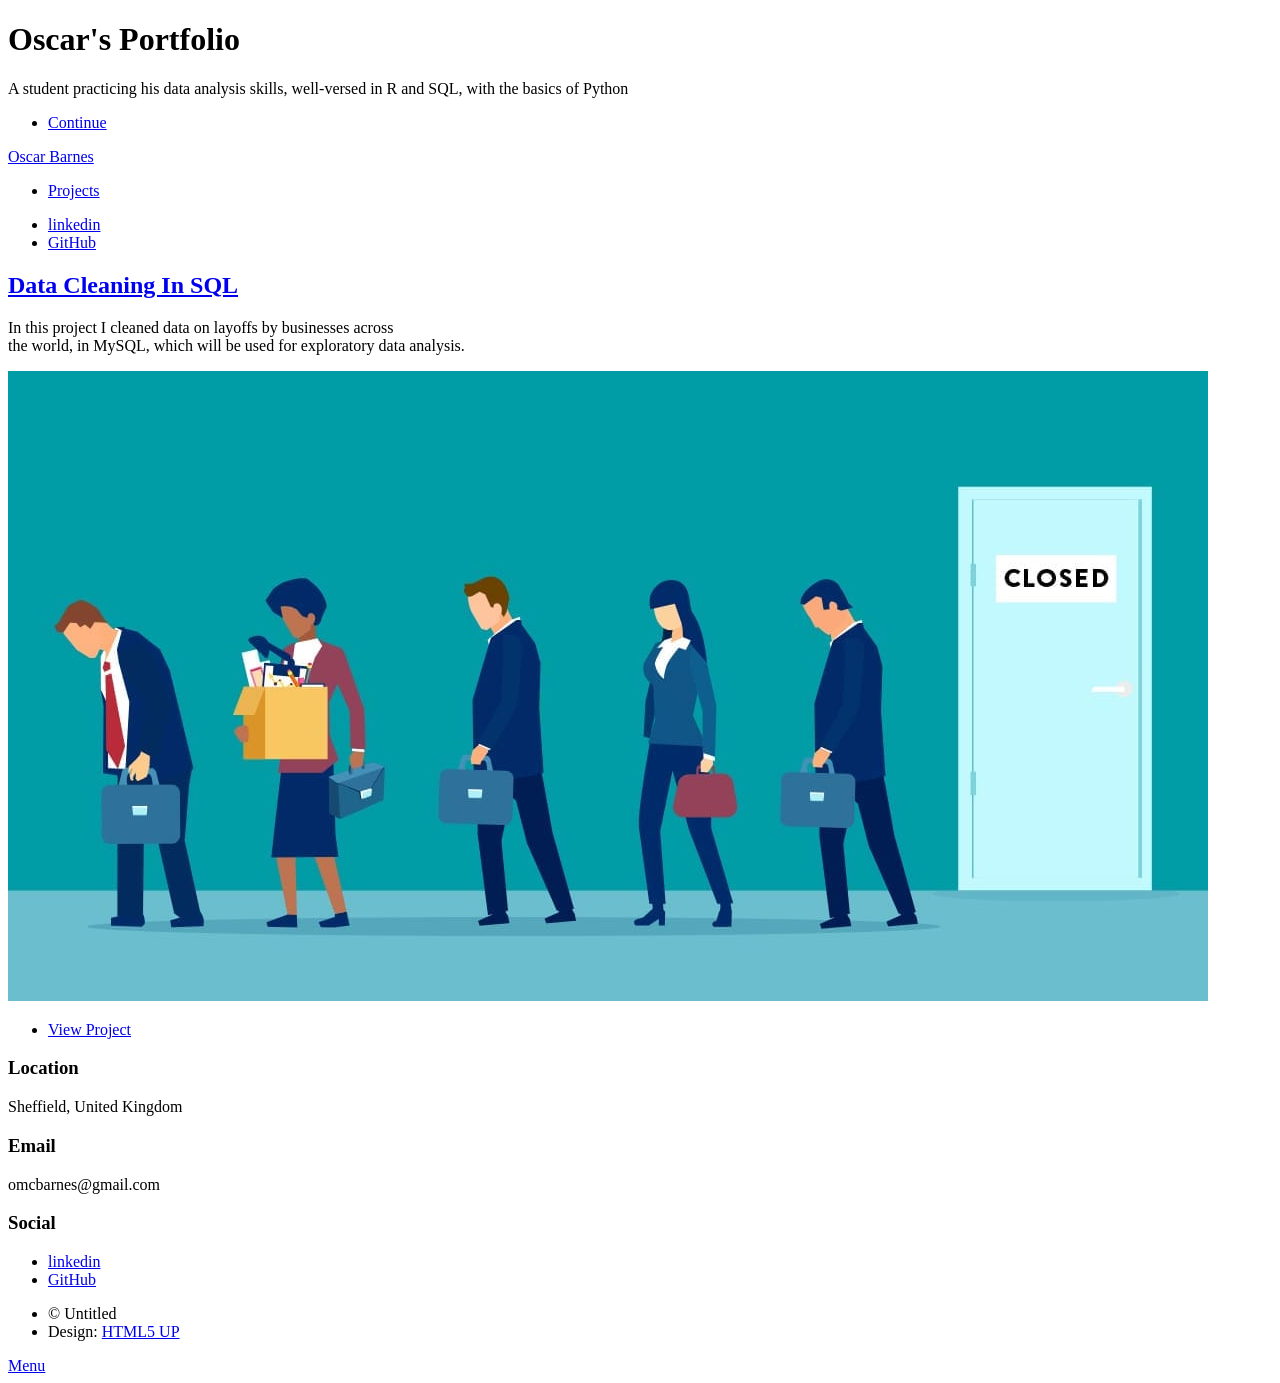
==== commit 2f8c939b: "Add files via upload" ====
--- a/index.html
+++ b/index.html
@@ -52,15 +52,15 @@
 							<article class="post featured">
 								<header class="major">
 									
-									<h2><a href="https://github.com/OscarBarnes/World-Layoffs" target= "_blank" >Data Cleaning In SQL<br />
+									<h2><a href="https://github.com/OscarBarnes/PortfolioProjects/blob/main/World_Layoffs.sql" target= "_blank" >Data Cleaning In SQL<br />
 									</a></h2>
 									<p>In this project I cleaned data on layoffs by businesses across<br />
 									the world, in MySQL, which will be used for exploratory data analysis.<br />
 									</p>
 								</header>
-								<a href="https://github.com/OscarBarnes/World-Layoffs" target= "_blank" class="image main"><img src="images/WorldLayoffs.jpg" alt="" /></a>
+								<a href="https://github.com/OscarBarnes/PortfolioProjects/blob/main/World_Layoffs.sql" target= "_blank" class="image main"><img src="images/WorldLayoffs.jpg" alt="" /></a>
 								<ul class="actions special">
-									<li><a href="https://github.com/OscarBarnes/World-Layoffs" target= "_blank" class="button large">View Project</a></li>
+									<li><a href="https://github.com/OscarBarnes/PortfolioProjects/blob/main/World_Layoffs.sql" target= "_blank" class="button large">View Project</a></li>
 								</ul>
 							</article>
 
@@ -72,7 +72,7 @@
 							</section>
 							<section>
 								<h3>Email</h3>
-								<p><a href="#">omcbarnes@gmail.com</a></p>
+								<p>omcbarnes@gmail.com</a></p>
 							</section>
 							<section>
 								<h3>Social</h3>
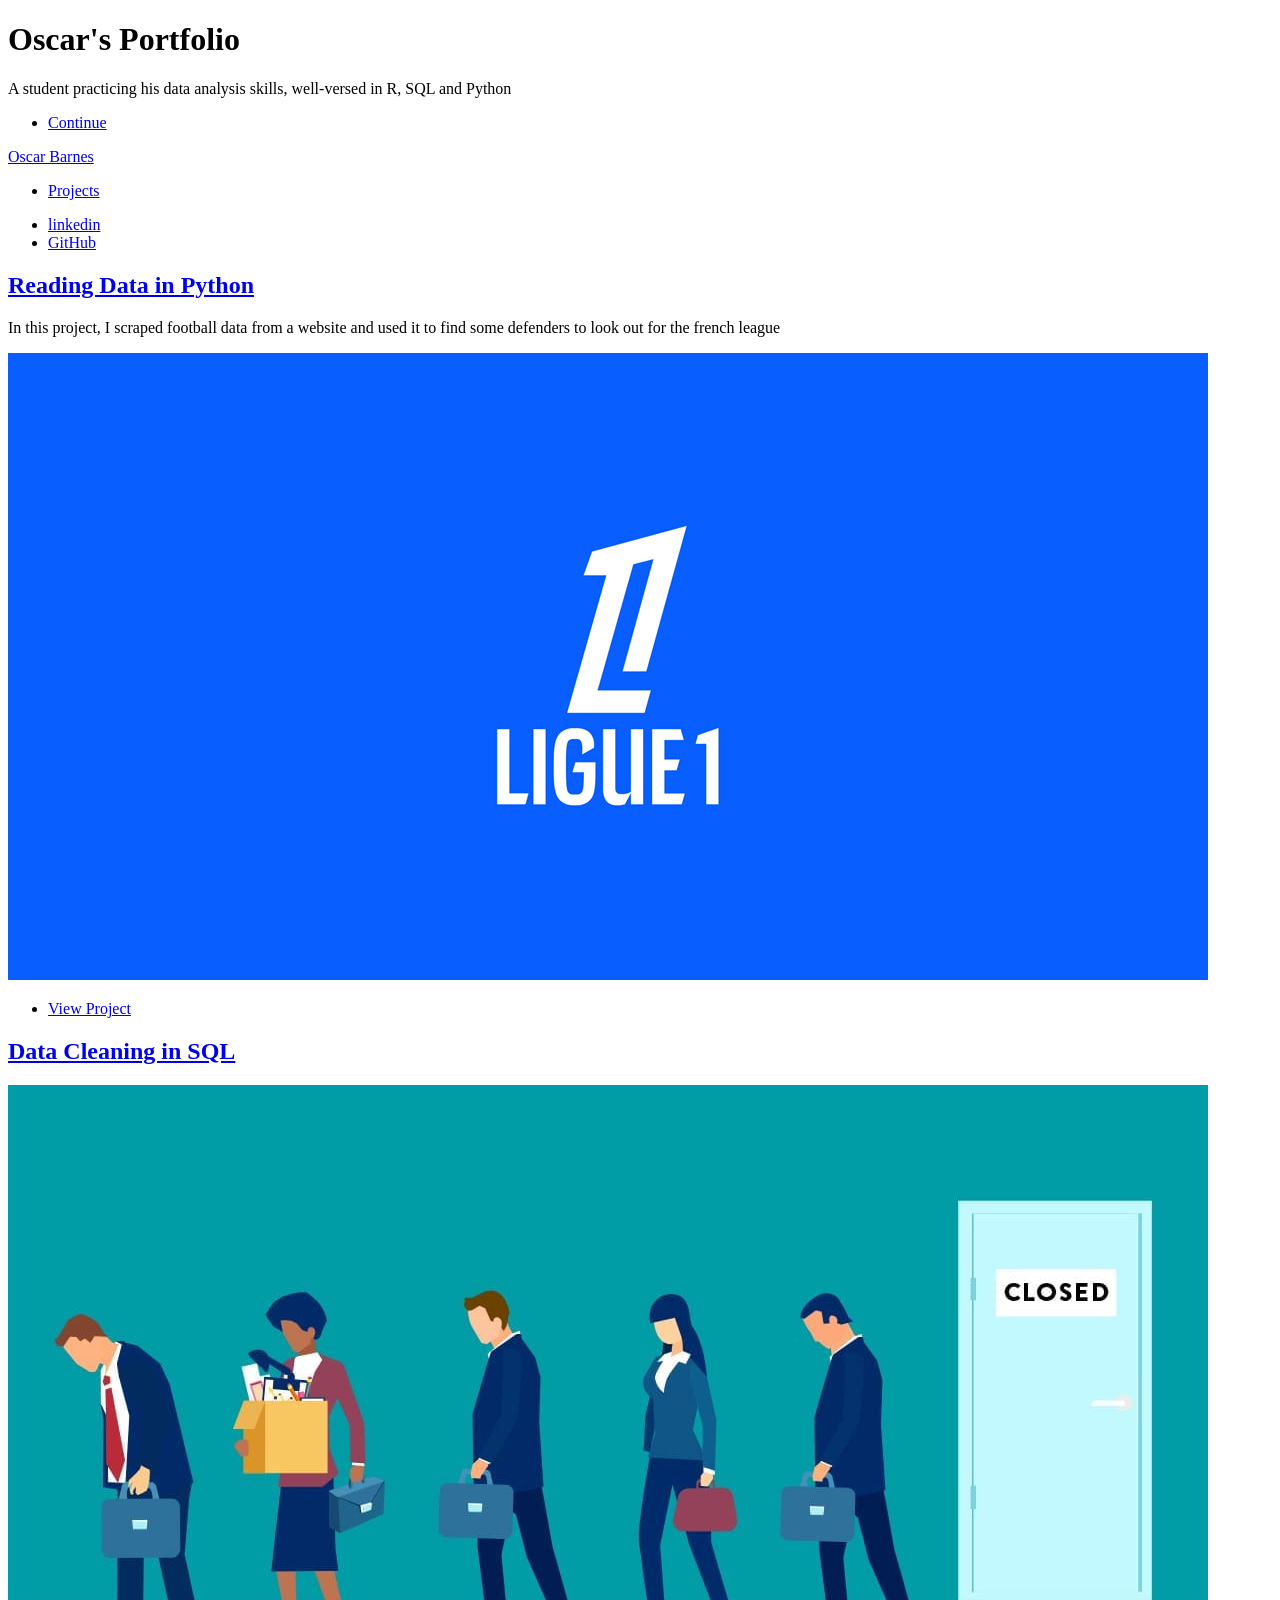
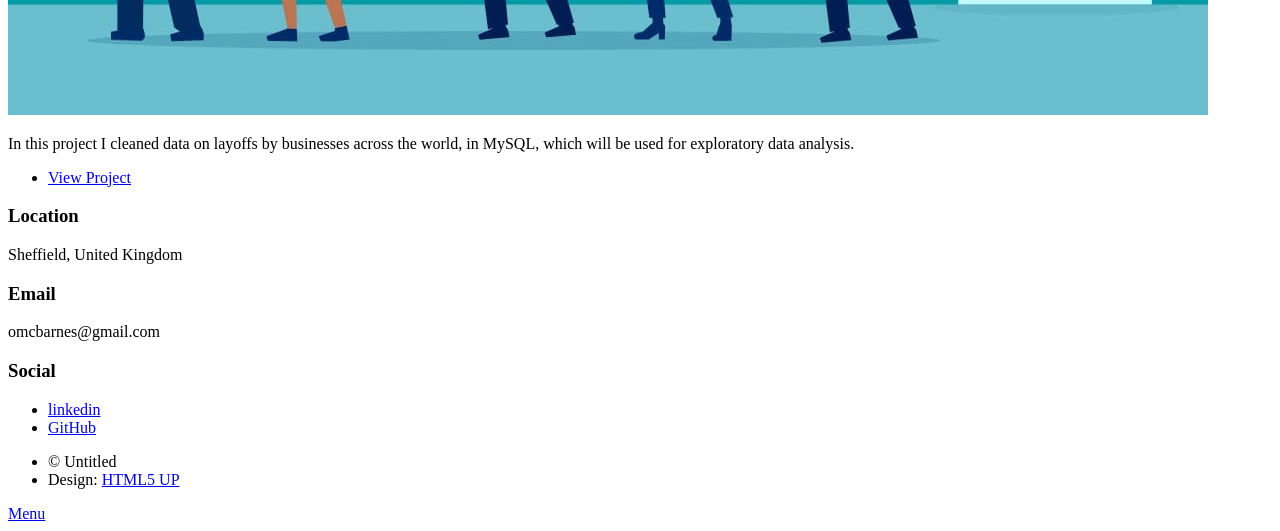
==== commit c8d0781f: "Add files via upload Initial Commit" ====
--- a/index.html
+++ b/index.html
@@ -21,7 +21,7 @@
 					<div id="intro">
 						<h1>Oscar's Portfolio<br />
 						</h1>
-						<p>A student practicing his data analysis skills, well-versed in R and SQL, with the basics of Python
+						<p>A student practicing his data analysis skills, well-versed in R, SQL and Python
 						</p>
 						<ul class="actions">
 							<li><a href="#header" class="button icon solid solo fa-arrow-down scrolly">Continue</a></li>
@@ -49,18 +49,29 @@
 					<div id="main">
 
 						<!-- Featured Post -->
-							<article class="post featured">
-								<header class="major">
-									
-									<h2><a href="https://github.com/OscarBarnes/PortfolioProjects/blob/main/World_Layoffs.sql" target= "_blank" >Data Cleaning In SQL<br />
+						<article class="post featured">
+							<header class="major">
+								<h2><a href="https://github.com/OscarBarnes/Ligue1_Defenders_Project">Reading Data in Python<br />
+								</a></h2>
+								<p>In this project, I scraped football data from a website and used it to find some defenders to look out for the french league</p>
+							</header>
+							<a href="https://github.com/OscarBarnes/Ligue1_Defenders_Project" class="image main"><img src="images/Ligue1.jpg" alt="" /></a>
+							<ul class="actions special">
+								<li><a href="https://github.com/OscarBarnes/Ligue1_Defenders_Project" class="button large">View Project</a></li>
+							</ul>
+						</article>
+
+					<!-- Posts -->
+						<section class="posts">
+							<article>
+								<header>
+									<h2><a href="https://github.com/OscarBarnes/PortfolioProjects/blob/main/World_Layoffs.sql">Data Cleaning in SQL<br />
 									</a></h2>
-									<p>In this project I cleaned data on layoffs by businesses across<br />
-									the world, in MySQL, which will be used for exploratory data analysis.<br />
-									</p>
 								</header>
-								<a href="https://github.com/OscarBarnes/PortfolioProjects/blob/main/World_Layoffs.sql" target= "_blank" class="image main"><img src="images/WorldLayoffs.jpg" alt="" /></a>
+								<a href="https://github.com/OscarBarnes/PortfolioProjects/blob/main/World_Layoffs.sql" class="image fit"><img src="images/WorldLayoffs.jpg" alt="" /></a>
+								<p>In this project I cleaned data on layoffs by businesses across the world, in MySQL, which will be used for exploratory data analysis.</p>
 								<ul class="actions special">
-									<li><a href="https://github.com/OscarBarnes/PortfolioProjects/blob/main/World_Layoffs.sql" target= "_blank" class="button large">View Project</a></li>
+									<li><a href="https://github.com/OscarBarnes/PortfolioProjects/blob/main/World_Layoffs.sql" class="button">View Project</a></li>
 								</ul>
 							</article>
 
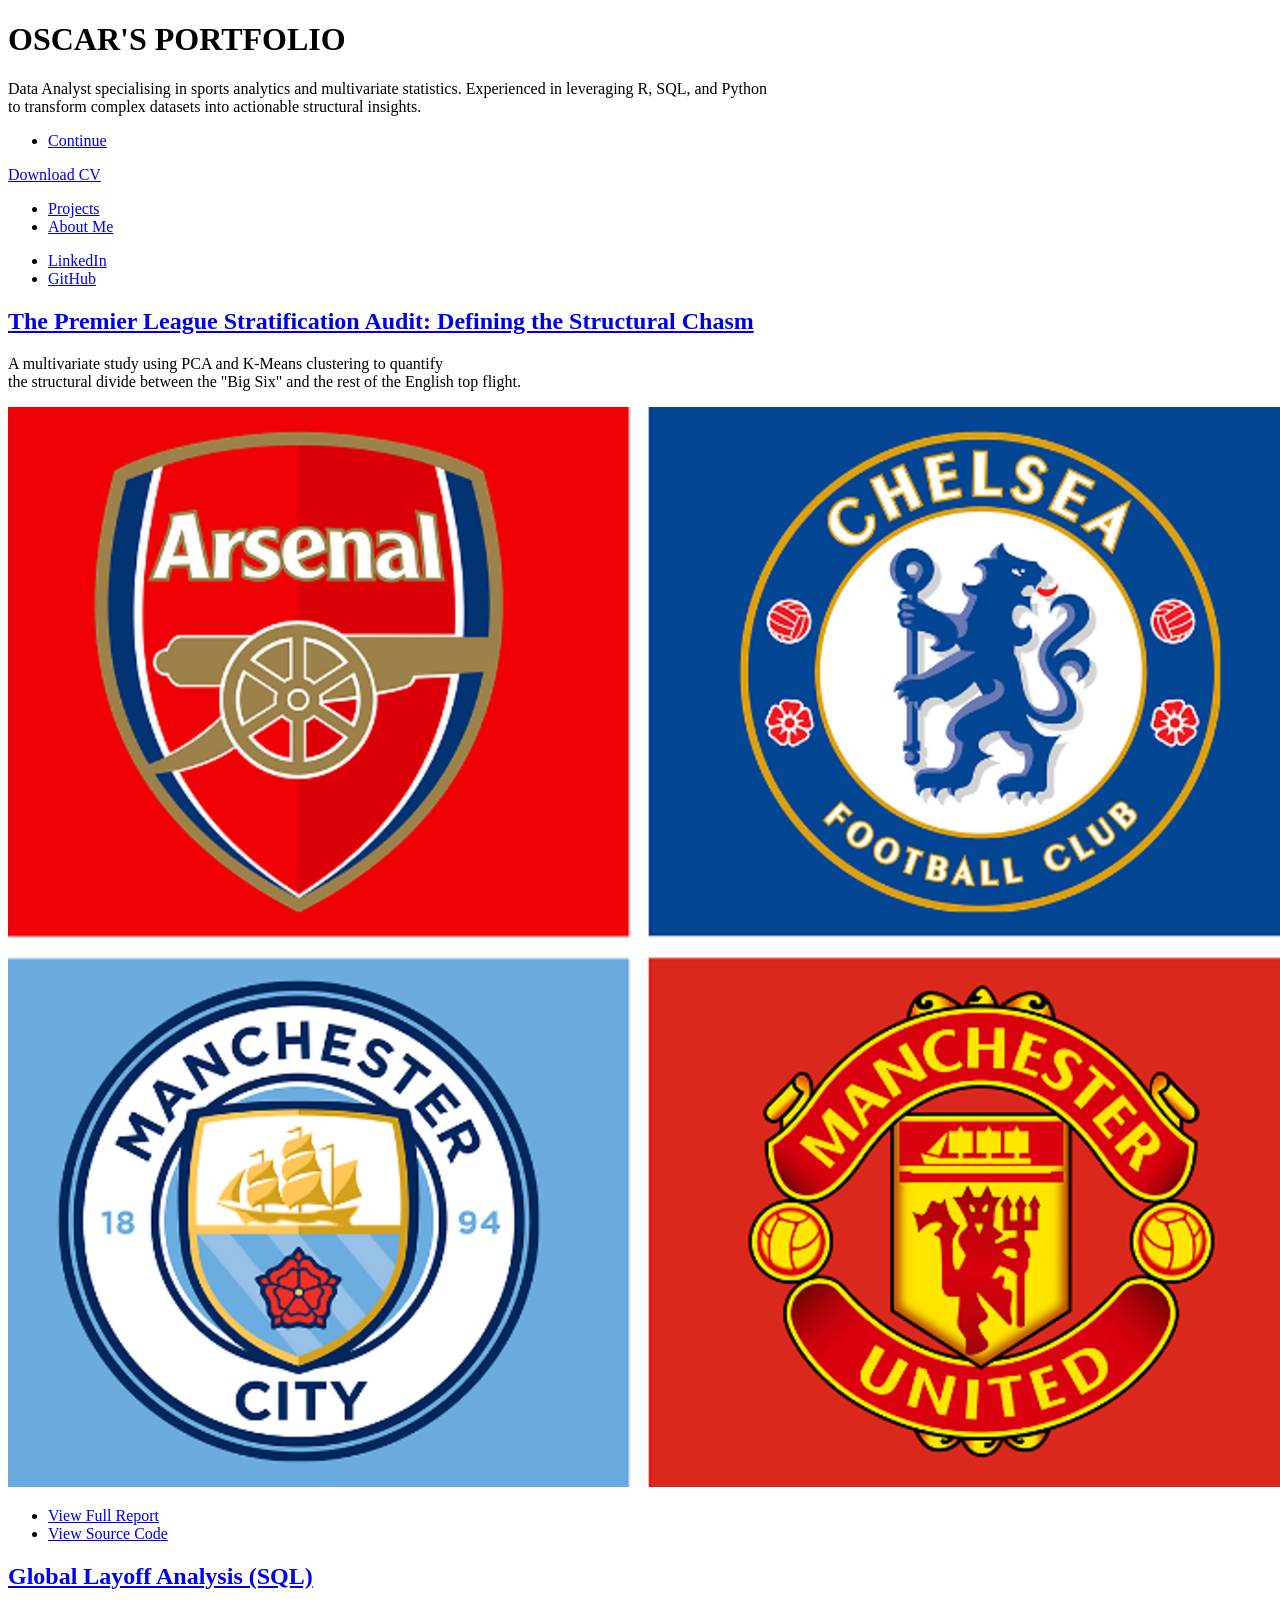
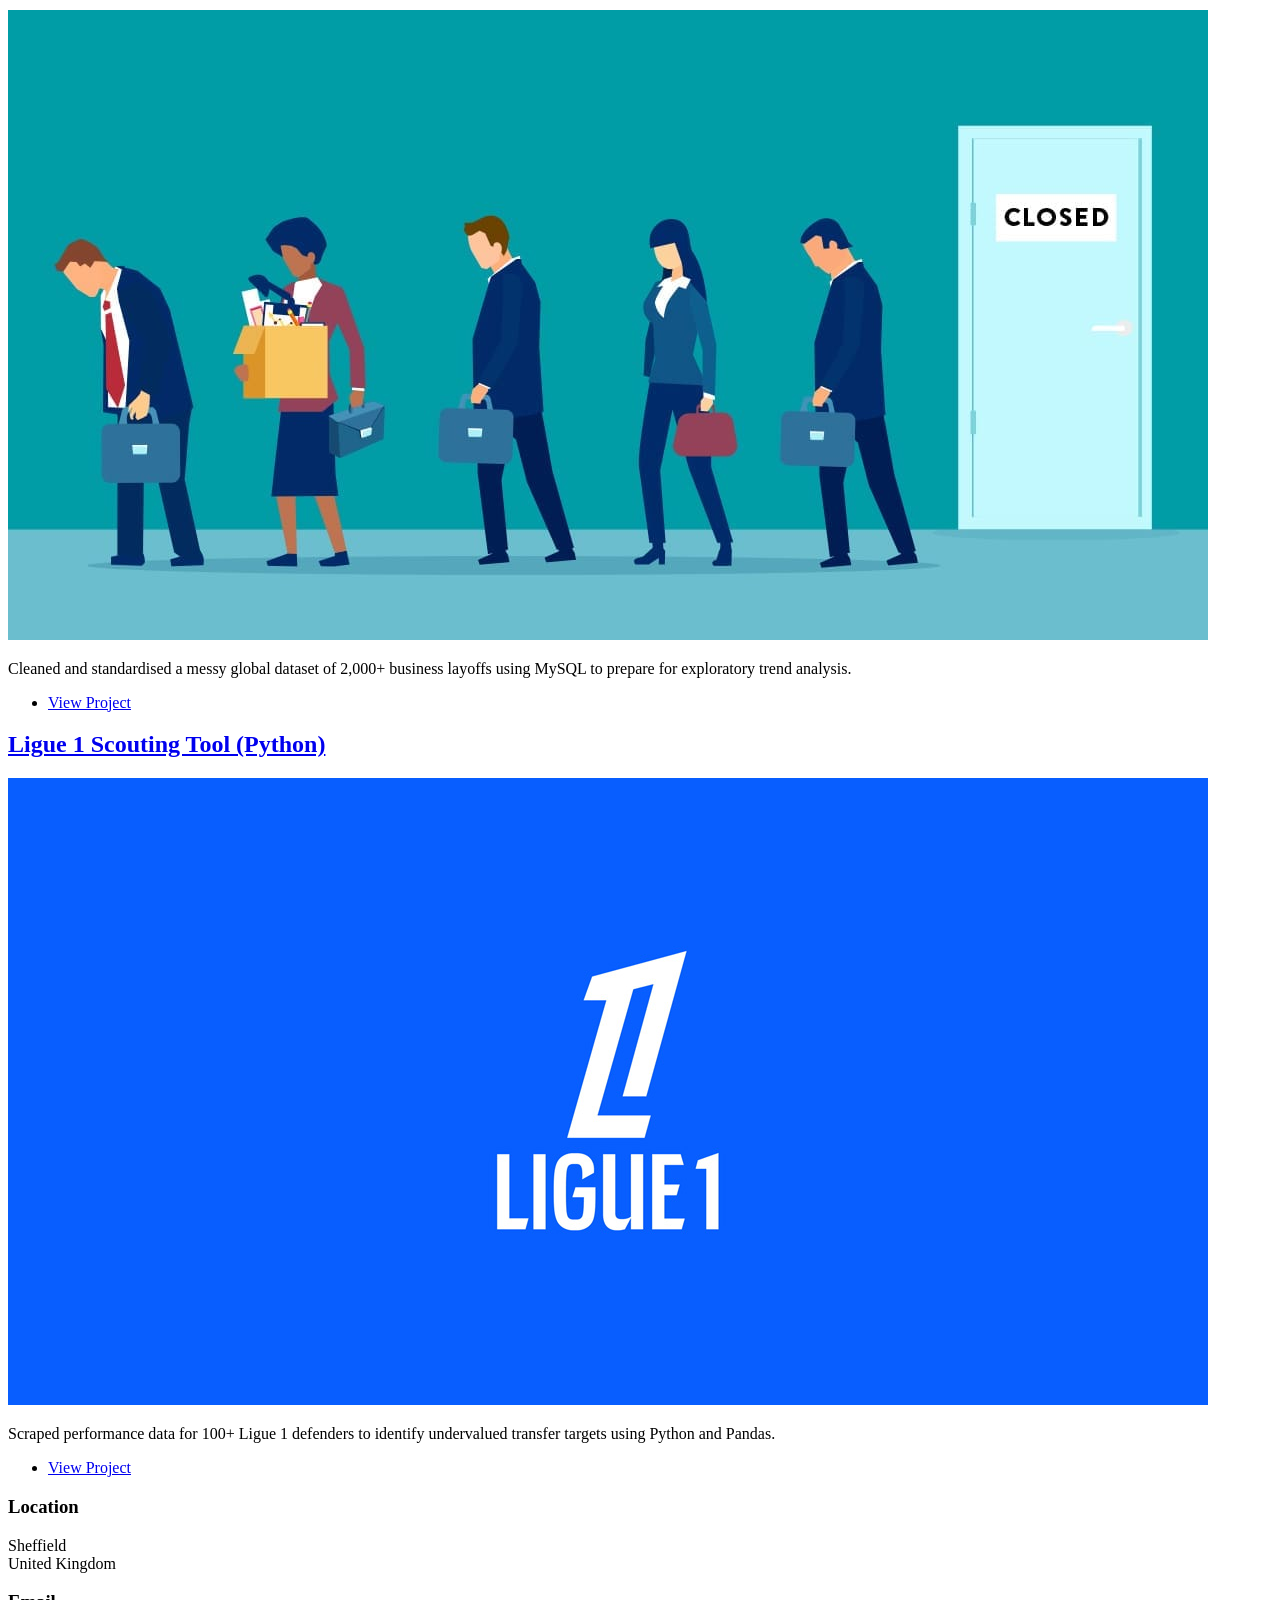
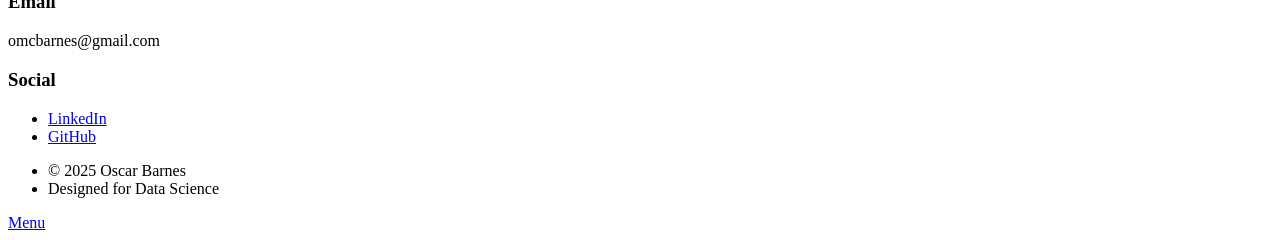
==== commit b8fc1641: "Add files via upload" ====
--- a/index.html
+++ b/index.html
@@ -6,7 +6,7 @@
 -->
 <html>
 	<head>
-		<title>Oscar's Portfolio</title>
+		<title>Oscar's Portfolio - Projects</title>
 		<meta charset="utf-8" />
 		<meta name="viewport" content="width=device-width, initial-scale=1, user-scalable=no" />
 		<link rel="stylesheet" href="assets/css/main.css" />
@@ -19,10 +19,10 @@
 
 				<!-- Intro -->
 					<div id="intro">
-						<h1>Oscar's Portfolio<br />
+						<h1>OSCAR'S PORTFOLIO<br />
 						</h1>
-						<p>A student practicing his data analysis skills, well-versed in R, SQL and Python
-						</p>
+						<p>Data Analyst specialising in sports analytics and multivariate statistics. Experienced in leveraging R, SQL, and Python<br />
+							 to transform complex datasets into actionable structural insights.</p>
 						<ul class="actions">
 							<li><a href="#header" class="button icon solid solo fa-arrow-down scrolly">Continue</a></li>
 						</ul>
@@ -30,18 +30,18 @@
 
 				<!-- Header -->
 					<header id="header">
-						<a href="index.html" class="logo">Oscar Barnes</a>
+						<a href="assets/CV.docx" class="logo" download="CV">Download CV</a>
 					</header>
 
 				<!-- Nav -->
 					<nav id="nav">
 						<ul class="links">
 							<li class="active"><a href="index.html">Projects</a></li>
-							
+							<li><a href="about.html">About Me</a></li>
 						</ul>
 						<ul class="icons">
-							<li><a href="https://www.linkedin.com/in/omcb1/" target= "_blank" class="icon brands alt fa-linkedin"><span class="label">linkedin</span></a></li>
-									<li><a href="https://github.com/OscarBarnes" target= "_blank" class="icon brands alt fa-github"><span class="label">GitHub</span></a></li>
+							<li><a href="https://www.linkedin.com/in/omcb1/" class="icon brands fa-linkedin" target="_blank" rel="noopener noreferrer"><span class="label">LinkedIn</span></a></li>
+							<li><a href="https://github.com/OscarBarnes" class="icon brands fa-github" target="_blank" rel="noopener noreferrer"><span class="label">GitHub</span></a></li>
 						</ul>
 					</nav>
 
@@ -49,47 +49,64 @@
 					<div id="main">
 
 						<!-- Featured Post -->
-						<article class="post featured">
-							<header class="major">
-								<h2><a href="https://github.com/OscarBarnes/Ligue1_Defenders_Project">Reading Data in Python<br />
-								</a></h2>
-								<p>In this project, I scraped football data from a website and used it to find some defenders to look out for the french league</p>
-							</header>
-							<a href="https://github.com/OscarBarnes/Ligue1_Defenders_Project" class="image main"><img src="images/Ligue1.jpg" alt="" /></a>
-							<ul class="actions special">
-								<li><a href="https://github.com/OscarBarnes/Ligue1_Defenders_Project" class="button large">View Project</a></li>
-							</ul>
-						</article>
-
-					<!-- Posts -->
-						<section class="posts">
-							<article>
-								<header>
-									<h2><a href="https://github.com/OscarBarnes/PortfolioProjects/blob/main/World_Layoffs.sql">Data Cleaning in SQL<br />
+							<article class="post featured">
+								<header class="major">
+									<h2><a href="reports/PremCluster.pdf" target="_blank" rel="noopener noreferrer">The Premier League Stratification Audit: Defining the Structural Chasm<br />
 									</a></h2>
+									<p>A multivariate study using PCA and K-Means clustering to quantify<br />
+										 the structural divide between the "Big Six" and the rest of the English top flight.</p>
 								</header>
-								<a href="https://github.com/OscarBarnes/PortfolioProjects/blob/main/World_Layoffs.sql" class="image fit"><img src="images/WorldLayoffs.jpg" alt="" /></a>
-								<p>In this project I cleaned data on layoffs by businesses across the world, in MySQL, which will be used for exploratory data analysis.</p>
+								<a href="reports/PremCluster.pdf" class="image main" target="_blank" rel="noopener noreferrer"><img src="images/BigSixPic.png" alt="" /></a>
 								<ul class="actions special">
-									<li><a href="https://github.com/OscarBarnes/PortfolioProjects/blob/main/World_Layoffs.sql" class="button">View Project</a></li>
+									<li><a href="reports/PremCluster.pdf" class="button large" target="_blank" rel="noopener noreferrer">View Full Report</a></li>
+									<li><a href="https://github.com/OscarBarnes/Premier_League_Clustering" class="button large" target="_blank" rel="noopener noreferrer">View Source Code</a></li>
 								</ul>
 							</article>
 
+						<!-- Posts -->
+							<section class="posts">
+								<article>
+									<header>
+										<h2><a href="https://github.com/OscarBarnes/World_Layoffs_Project" target="_blank" rel="noopener noreferrer">Global Layoff Analysis (SQL)<br />
+										</a></h2>
+									</header>
+									<a href="https://github.com/OscarBarnes/World_Layoffs_Project" class="image fit" target="_blank" rel="noopener noreferrer"><img src="images/LayoffsProject.jpg" alt="" /></a>
+									<p>Cleaned and standardised a messy global dataset of 2,000+ business layoffs using MySQL to prepare for exploratory trend analysis.</p>
+									<ul class="actions special">
+										<li><a href="https://github.com/OscarBarnes/World_Layoffs_Project" class="button" target="_blank" rel="noopener noreferrer">View Project</a></li>
+									</ul>
+								</article>
+								<article>
+									<header>
+										<h2><a href="https://github.com/OscarBarnes/Ligue1_Defenders_Project" target="_blank" rel="noopener noreferrer">Ligue 1 Scouting Tool (Python)<br />
+										</a></h2>
+									</header>
+									<a href="https://github.com/OscarBarnes/Ligue1_Defenders_Project" class="image fit" target="_blank" rel="noopener noreferrer"><img src="images/Ligue1project.jpg" alt="" /></a>
+									<p>Scraped performance data for 100+ Ligue 1 defenders to identify undervalued transfer targets using Python and Pandas.</p>
+									<ul class="actions special">
+										<li><a href="https://github.com/OscarBarnes/Ligue1_Defenders_Project" class="button" target="_blank" rel="noopener noreferrer">View Project</a></li>
+									</ul>
+								</article>
 
-						<section class="split contact">
+					</div>
+
+				<!-- Footer -->
+					<footer id="footer">
+						<section>
 							<section class="alt">
 								<h3>Location</h3>
-								<p>Sheffield, United Kingdom<br />
+								<p>Sheffield<br />
+								United Kingdom</p>
 							</section>
 							<section>
 								<h3>Email</h3>
-								<p>omcbarnes@gmail.com</a></p>
+								<p>omcbarnes@gmail.com</p>
 							</section>
 							<section>
 								<h3>Social</h3>
 								<ul class="icons alt">
-									<li><a href="https://www.linkedin.com/in/omcb1/" target= "_blank" class="icon brands alt fa-linkedin"><span class="label">linkedin</span></a></li>
-									<li><a href="https://github.com/OscarBarnes" target= "_blank" class="icon brands alt fa-github"><span class="label">GitHub</span></a></li>
+									<li><a href="https://www.linkedin.com/in/omcb1/" class="icon brands fa-linkedin" target="_blank" rel="noopener noreferrer"><span class="label">LinkedIn</span></a></li>
+							<li><a href="https://github.com/OscarBarnes" class="icon brands fa-github" target="_blank" rel="noopener noreferrer"><span class="label">GitHub</span></a></li>
 								</ul>
 							</section>
 						</section>
@@ -97,7 +114,7 @@
 
 				<!-- Copyright -->
 					<div id="copyright">
-						<ul><li>&copy; Untitled</li><li>Design: <a href="https://html5up.net">HTML5 UP</a></li></ul>
+						<ul><li>&copy; 2025 Oscar Barnes</li><li>Designed for Data Science<a></li></ul>
 					</div>
 
 			</div>
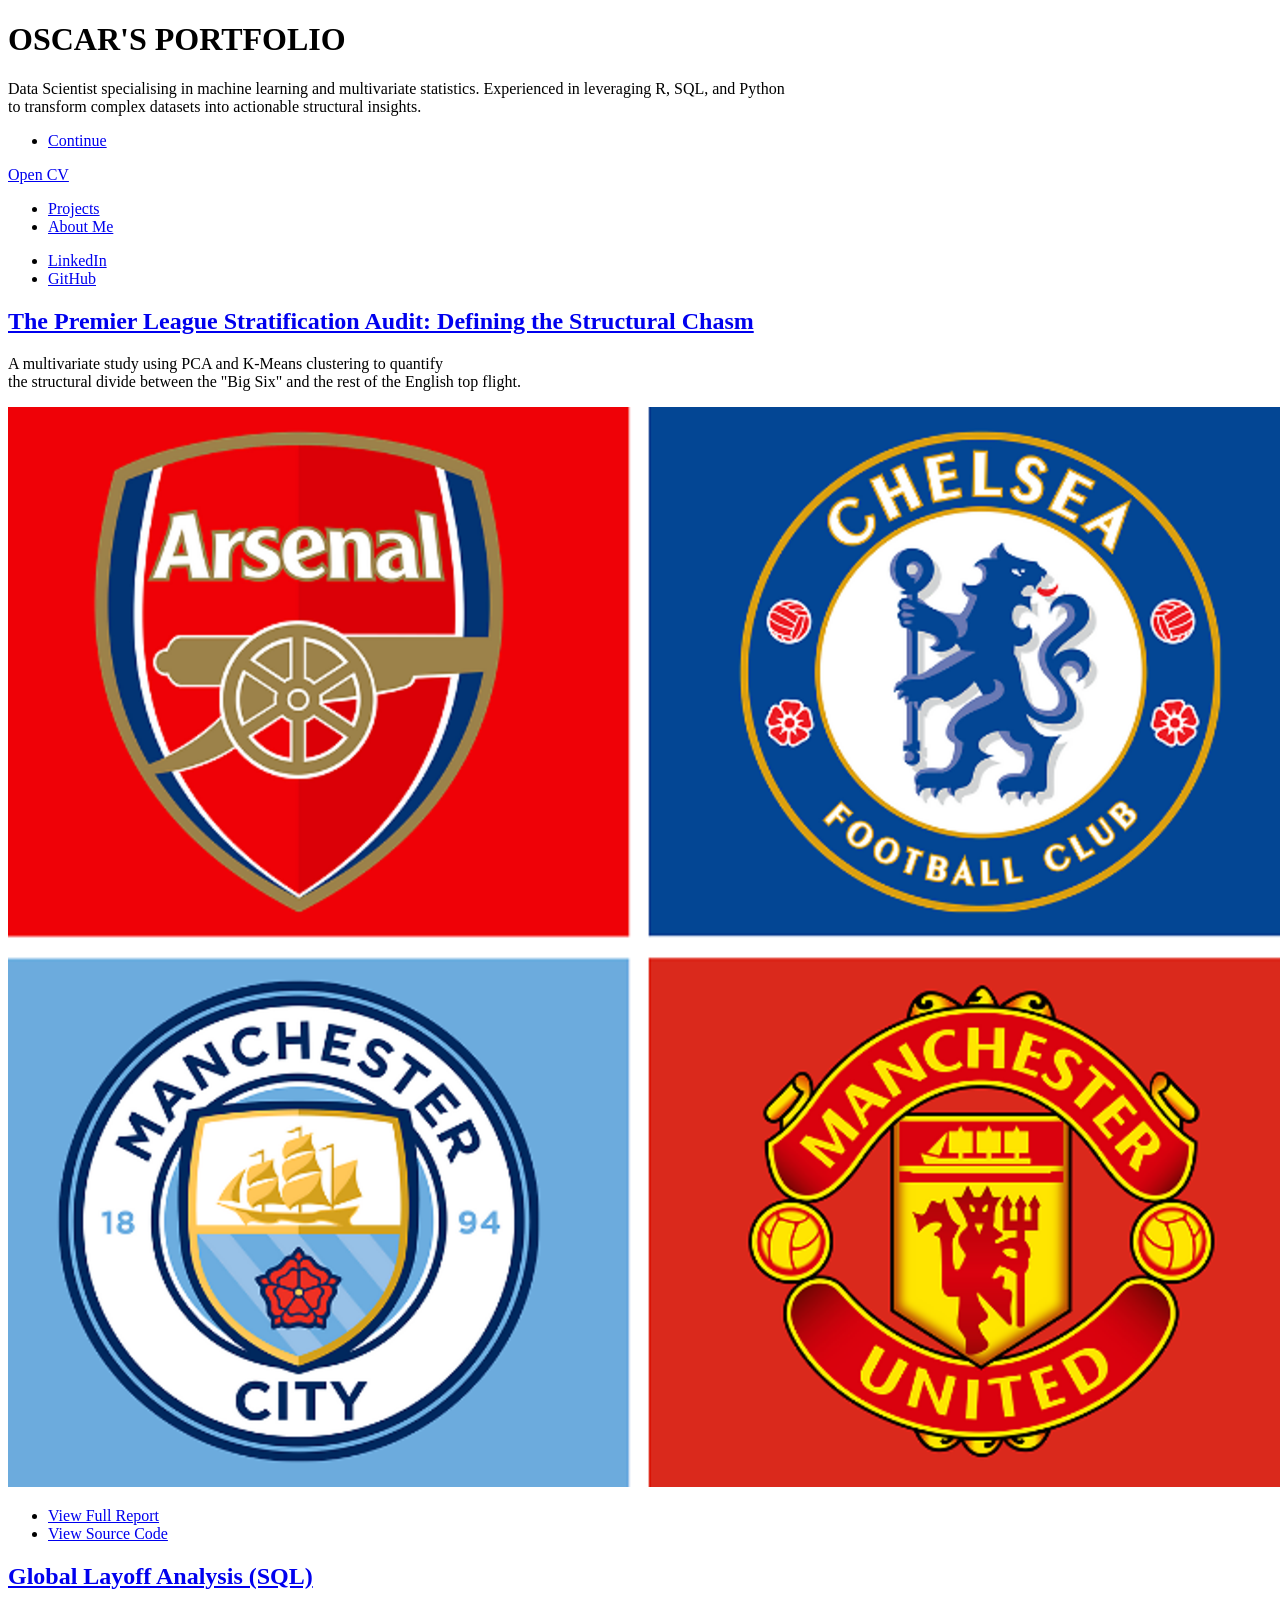
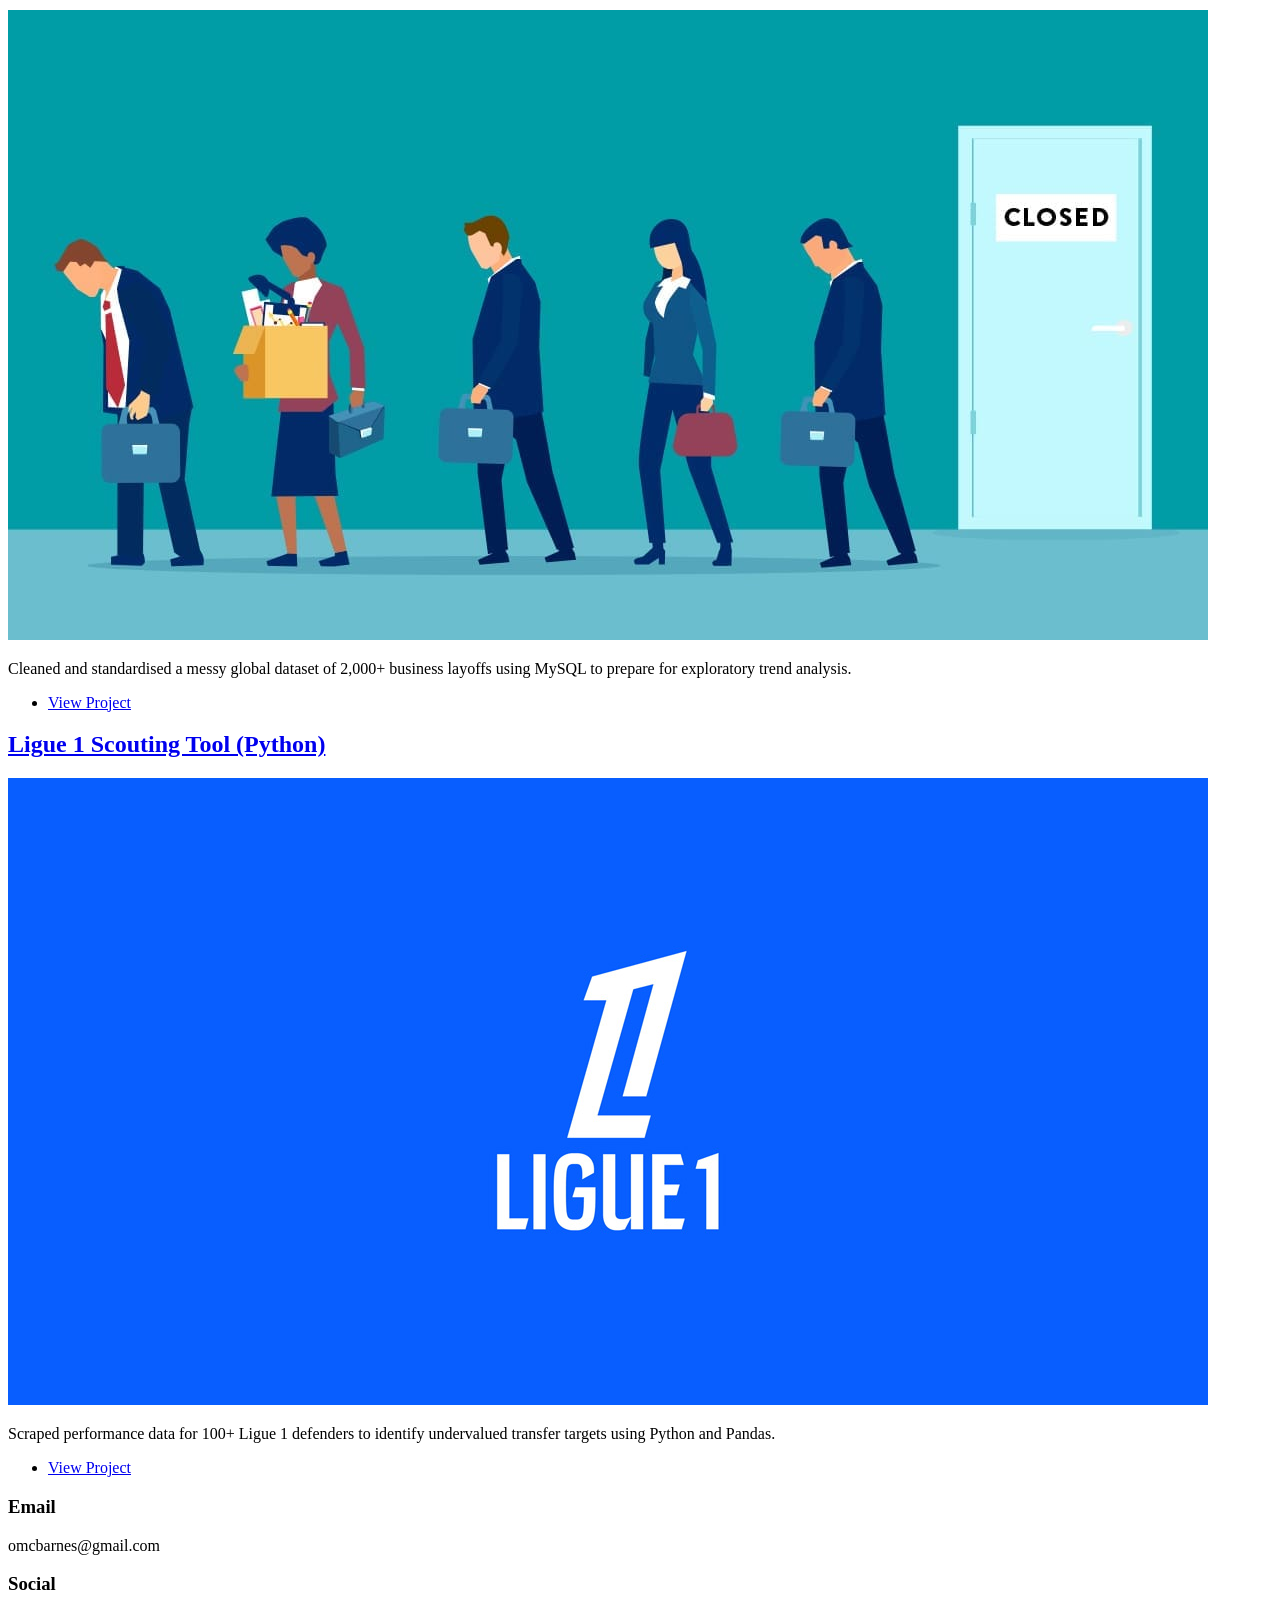
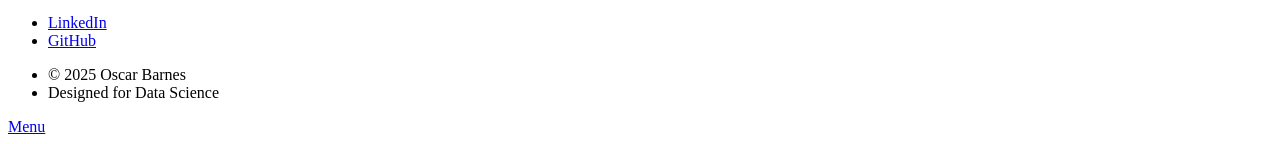
==== commit c3953d9d: "Update index.html" ====
--- a/index.html
+++ b/index.html
@@ -21,7 +21,7 @@
 					<div id="intro">
 						<h1>OSCAR'S PORTFOLIO<br />
 						</h1>
-						<p>Data Analyst specialising in sports analytics and multivariate statistics. Experienced in leveraging R, SQL, and Python<br />
+						<p>Data Scientist specialising in machine learning and multivariate statistics. Experienced in leveraging R, SQL, and Python<br />
 							 to transform complex datasets into actionable structural insights.</p>
 						<ul class="actions">
 							<li><a href="#header" class="button icon solid solo fa-arrow-down scrolly">Continue</a></li>
@@ -30,7 +30,7 @@
 
 				<!-- Header -->
 					<header id="header">
-						<a href="assets/CV.docx" class="logo" download="CV">Download CV</a>
+						<a href="assets/OscarBarnes_CV.pdf" class="logo" target="_blank" rel="noopener noreferrer">Open CV</a>
 					</header>
 
 				<!-- Nav -->
@@ -93,11 +93,6 @@
 				<!-- Footer -->
 					<footer id="footer">
 						<section>
-							<section class="alt">
-								<h3>Location</h3>
-								<p>Sheffield<br />
-								United Kingdom</p>
-							</section>
 							<section>
 								<h3>Email</h3>
 								<p>omcbarnes@gmail.com</p>
@@ -129,4 +124,4 @@
 			<script src="assets/js/main.js"></script>
 
 	</body>
-</html>+</html>
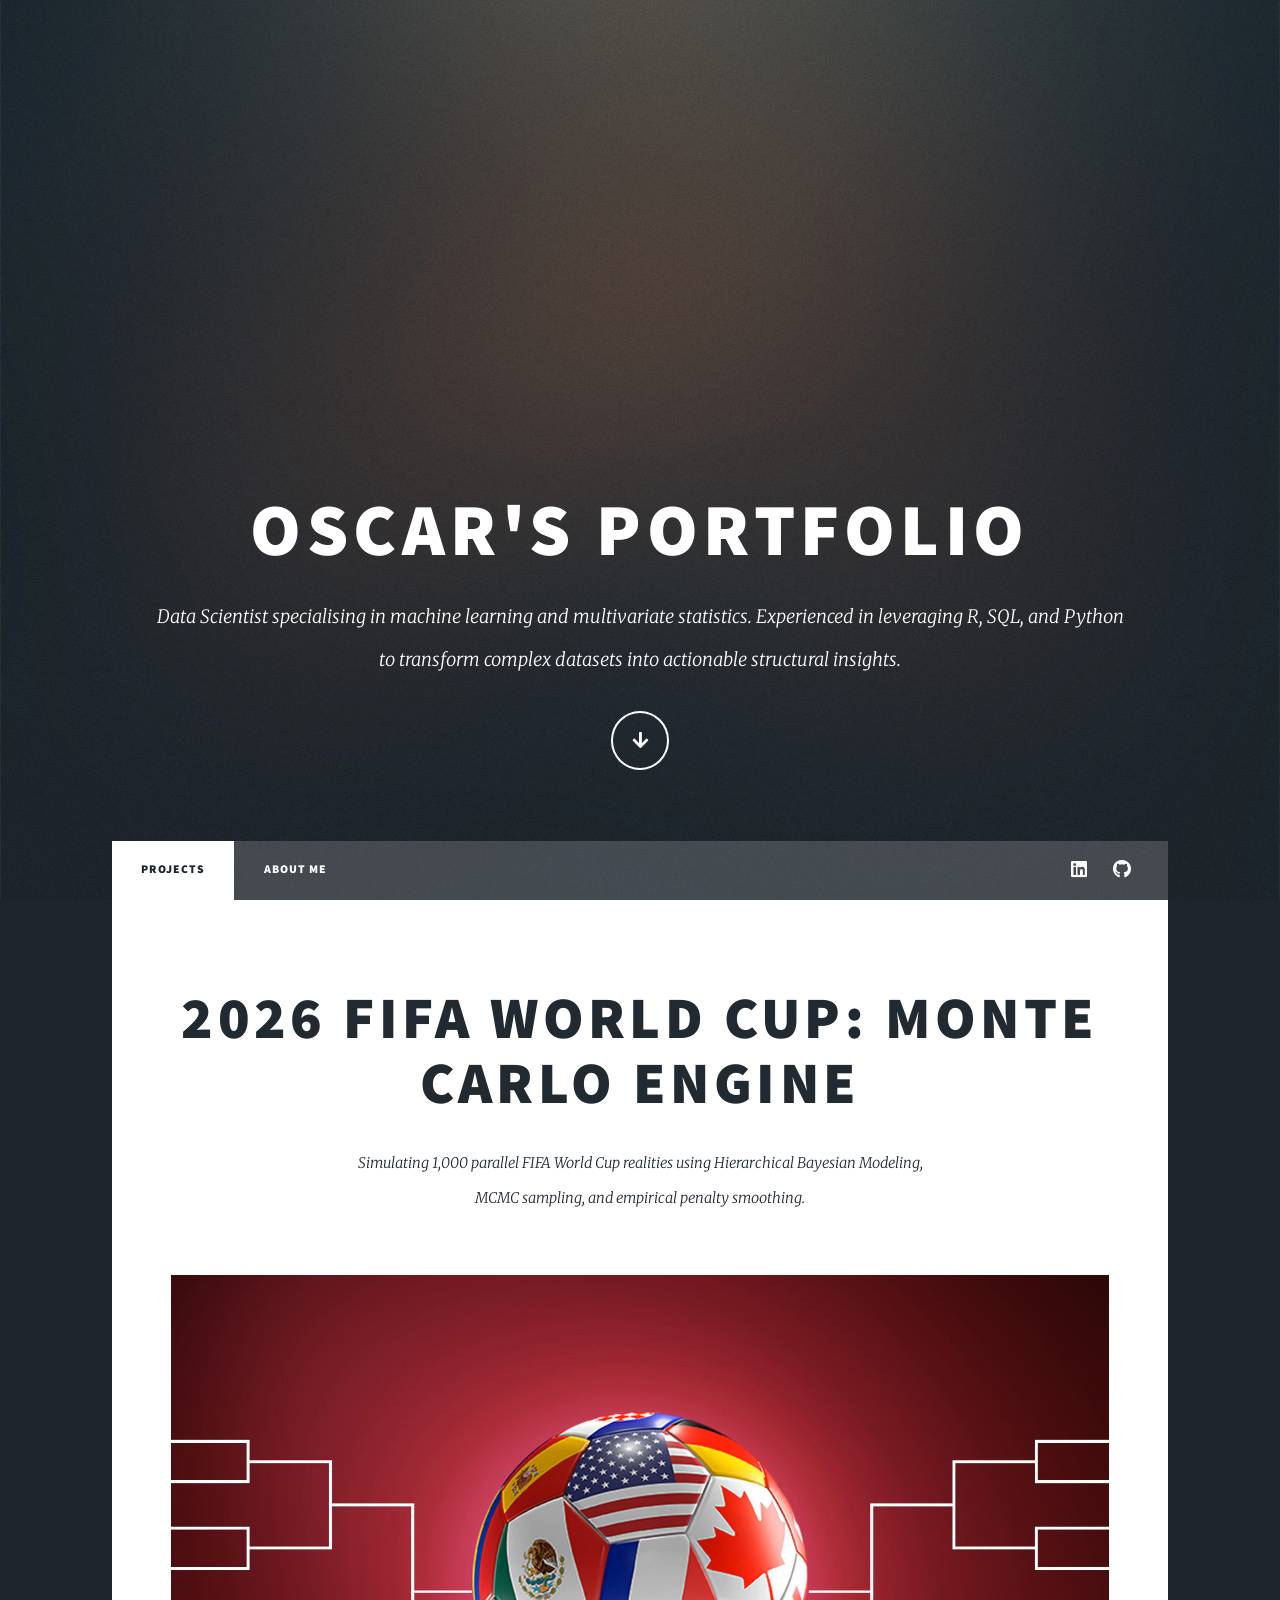
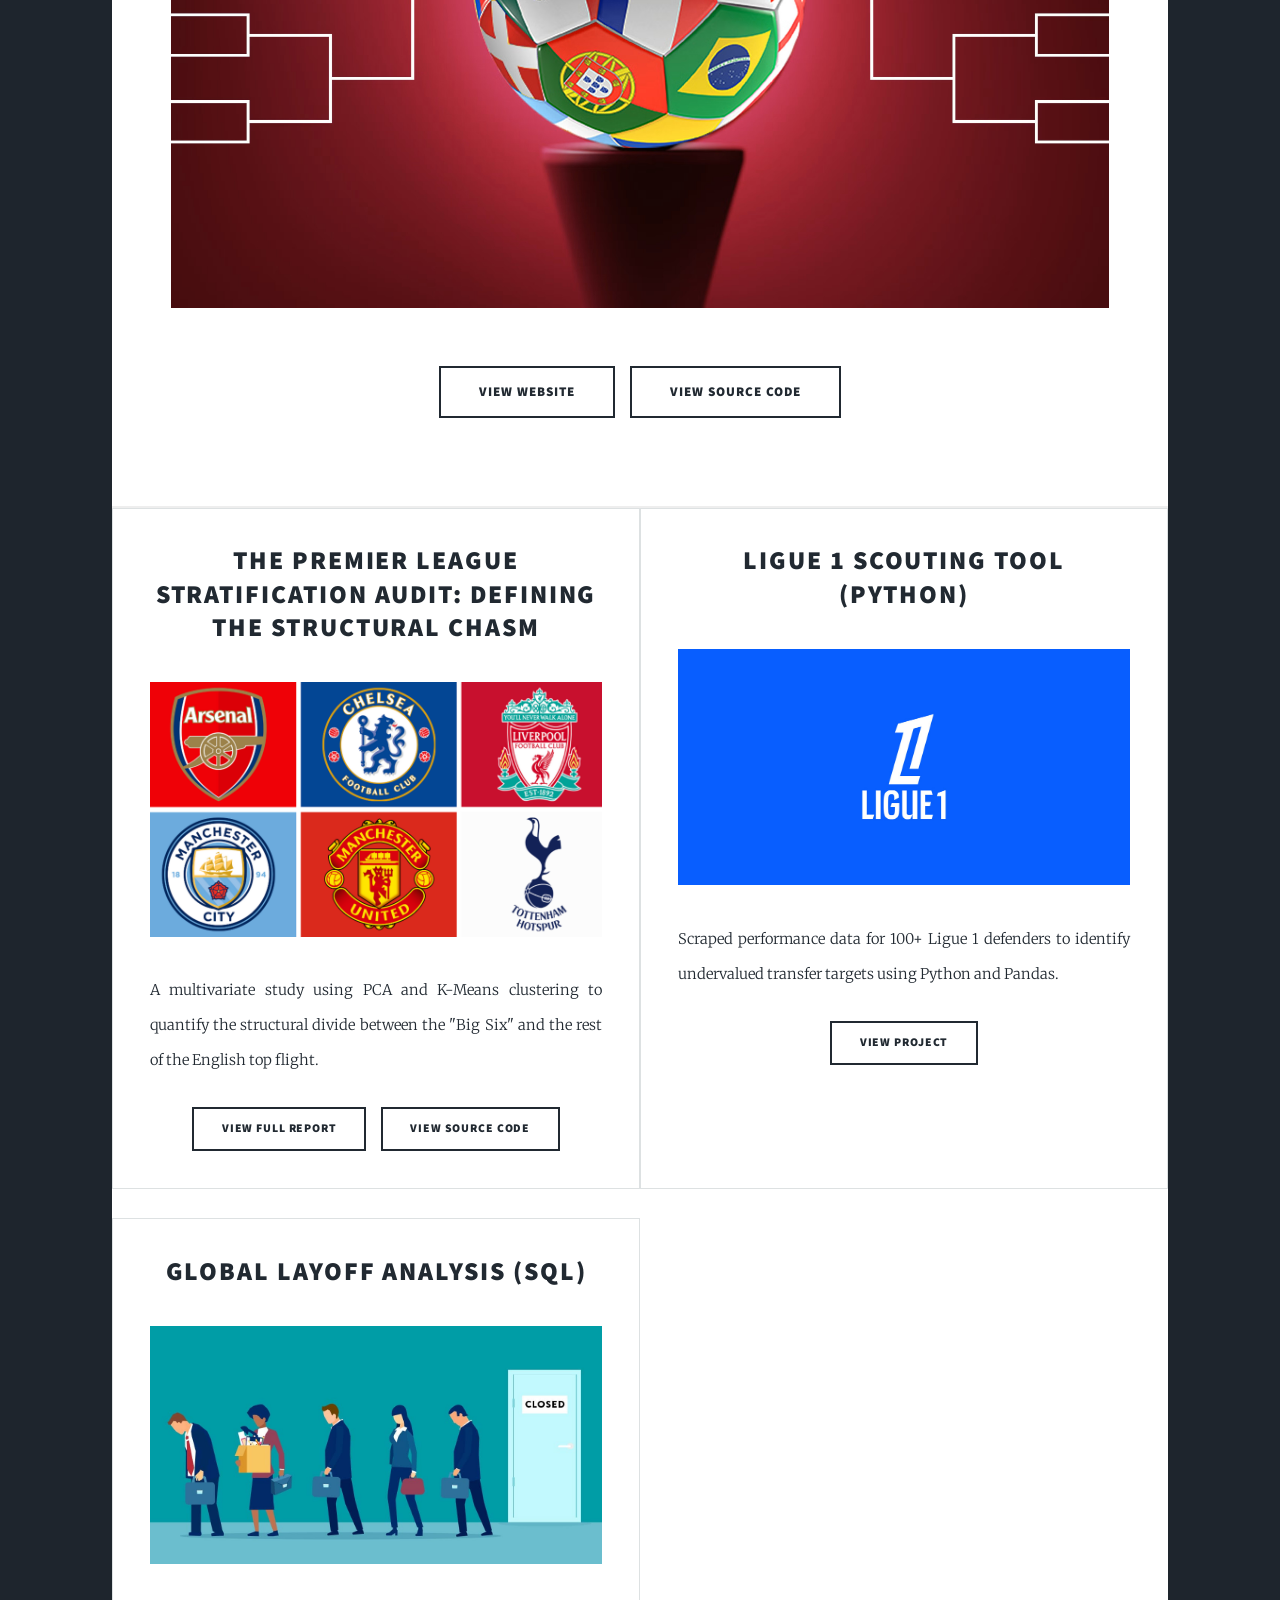
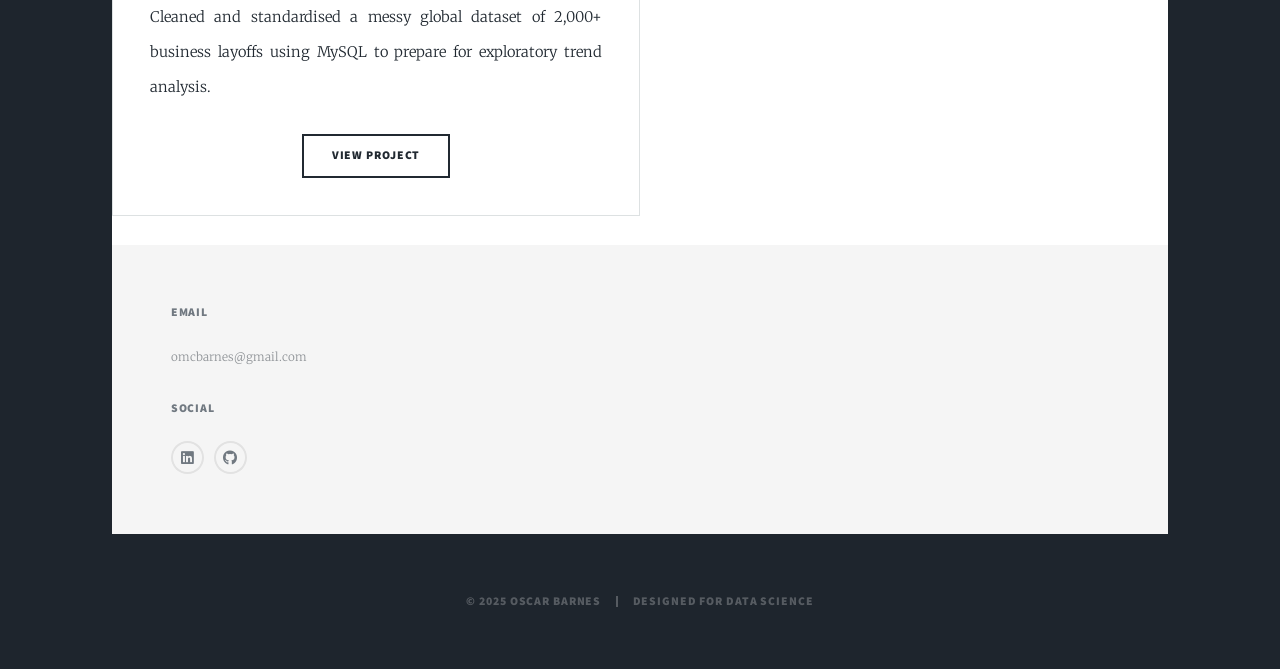
==== commit 71d2041b: "Update index.html" ====
--- a/index.html
+++ b/index.html
@@ -51,15 +51,15 @@
 						<!-- Featured Post -->
 							<article class="post featured">
 								<header class="major">
-									<h2><a href="reports/PremCluster.pdf" target="_blank" rel="noopener noreferrer">The Premier League Stratification Audit: Defining the Structural Chasm<br />
+									<h2><a href="reports/PremCluster.pdf" target="_blank" rel="noopener noreferrer">2026 FIFA World Cup: Monte Carlo Engine<br />
 									</a></h2>
-									<p>A multivariate study using PCA and K-Means clustering to quantify<br />
-										 the structural divide between the "Big Six" and the rest of the English top flight.</p>
+									<p>Simulating 1,000 parallel FIFA World Cup realities using Hierarchical Bayesian Modeling, <br />
+										MCMC sampling, and empirical penalty smoothing.</p>
 								</header>
-								<a href="reports/PremCluster.pdf" class="image main" target="_blank" rel="noopener noreferrer"><img src="images/BigSixPic.png" alt="" /></a>
+								<a href="https://worldcupsim-oscarbarnes.streamlit.app/" class="image main" target="_blank" rel="noopener noreferrer"><img src="images/WCPred.jpg" alt="" /></a>
 								<ul class="actions special">
-									<li><a href="reports/PremCluster.pdf" class="button large" target="_blank" rel="noopener noreferrer">View Full Report</a></li>
-									<li><a href="https://github.com/OscarBarnes/Premier_League_Clustering" class="button large" target="_blank" rel="noopener noreferrer">View Source Code</a></li>
+									<li><a href="https://worldcupsim-oscarbarnes.streamlit.app/" class="button large" target="_blank" rel="noopener noreferrer">View Website</a></li>
+									<li><a href="https://github.com/OscarBarnes/world_cup_sim" class="button large" target="_blank" rel="noopener noreferrer">View Source Code</a></li>
 								</ul>
 							</article>
 
@@ -67,13 +67,14 @@
 							<section class="posts">
 								<article>
 									<header>
-										<h2><a href="https://github.com/OscarBarnes/World_Layoffs_Project" target="_blank" rel="noopener noreferrer">Global Layoff Analysis (SQL)<br />
+										<h2><a href="reports/PremCluster.pdf" target="_blank" rel="noopener noreferrer">The Premier League Stratification Audit: Defining the Structural Chasm<br />
 										</a></h2>
 									</header>
-									<a href="https://github.com/OscarBarnes/World_Layoffs_Project" class="image fit" target="_blank" rel="noopener noreferrer"><img src="images/LayoffsProject.jpg" alt="" /></a>
-									<p>Cleaned and standardised a messy global dataset of 2,000+ business layoffs using MySQL to prepare for exploratory trend analysis.</p>
+									<a href="reports/PremCluster.pdf" class="image fit" target="_blank" rel="noopener noreferrer"><img src="images/BigSixPic.png" alt="" /></a>
+									<p>A multivariate study using PCA and K-Means clustering to quantify the structural divide between the "Big Six" and the rest of the English top flight.</p>
 									<ul class="actions special">
-										<li><a href="https://github.com/OscarBarnes/World_Layoffs_Project" class="button" target="_blank" rel="noopener noreferrer">View Project</a></li>
+									<li><a href="reports/PremCluster.pdf" class="button" target="_blank" rel="noopener noreferrer">View Full Report</a></li>
+									<li><a href="https://github.com/OscarBarnes/Premier_League_Clustering" class="button" target="_blank" rel="noopener noreferrer">View Source Code</a></li>
 									</ul>
 								</article>
 								<article>
@@ -87,6 +88,18 @@
 										<li><a href="https://github.com/OscarBarnes/Ligue1_Defenders_Project" class="button" target="_blank" rel="noopener noreferrer">View Project</a></li>
 									</ul>
 								</article>
+								<article>
+									<header>
+										<h2><a href="https://github.com/OscarBarnes/World_Layoffs_Project" target="_blank" rel="noopener noreferrer">Global Layoff Analysis (SQL)<br />
+										</a></h2>
+									</header>
+									<a href="https://github.com/OscarBarnes/World_Layoffs_Project" class="image fit" target="_blank" rel="noopener noreferrer"><img src="images/LayoffsProject.jpg" alt="" /></a>
+									<p>Cleaned and standardised a messy global dataset of 2,000+ business layoffs using MySQL to prepare for exploratory trend analysis.</p>
+									<ul class="actions special">
+										<li><a href="https://github.com/OscarBarnes/World_Layoffs_Project" class="button" target="_blank" rel="noopener noreferrer">View Project</a></li>
+									</ul>
+								</article>
+								
 
 					</div>
 
--- a/assets/css/main.css
+++ b/assets/css/main.css
@@ -1,4689 +1,4702 @@
-@import url(fontawesome-all.min.css);
-@import url("https://fonts.googleapis.com/css?family=Merriweather:300,700,300italic,700italic|Source+Sans+Pro:900");
-
+@import url(fontawesome-all.min.css);
+@import url("https://fonts.googleapis.com/css?family=Merriweather:300,700,300italic,700italic|Source+Sans+Pro:900");
+
 /*
 	Massively by HTML5 UP
 	html5up.net | @ajlkn
 	Free for personal and commercial use under the CCA 3.0 license (html5up.net/license)
-*/
-
-html, body, div, span, applet, object,
-iframe, h1, h2, h3, h4, h5, h6, p, blockquote,
-pre, a, abbr, acronym, address, big, cite,
-code, del, dfn, em, img, ins, kbd, q, s, samp,
-small, strike, strong, sub, sup, tt, var, b,
-u, i, center, dl, dt, dd, ol, ul, li, fieldset,
-form, label, legend, table, caption, tbody,
-tfoot, thead, tr, th, td, article, aside,
-canvas, details, embed, figure, figcaption,
-footer, header, hgroup, menu, nav, output, ruby,
-section, summary, time, mark, audio, video {
-	margin: 0;
-	padding: 0;
-	border: 0;
-	font-size: 100%;
-	font: inherit;
-	vertical-align: baseline;}
-
-article, aside, details, figcaption, figure,
-footer, header, hgroup, menu, nav, section {
-	display: block;}
-
-body {
-	line-height: 1;
-}
-
-ol, ul {
-	list-style: none;
-}
-
-blockquote, q {
-	quotes: none;
-}
-
-	blockquote:before, blockquote:after, q:before, q:after {
-		content: '';
-		content: none;
-	}
-
-table {
-	border-collapse: collapse;
-	border-spacing: 0;
-}
-
-body {
-	-webkit-text-size-adjust: none;
-}
-
-mark {
-	background-color: transparent;
-	color: inherit;
-}
-
-input::-moz-focus-inner {
-	border: 0;
-	padding: 0;
-}
-
-input, select, textarea {
-	-moz-appearance: none;
-	-webkit-appearance: none;
-	-ms-appearance: none;
-	appearance: none;
-}
-
-/* Basic */
-
-	@-ms-viewport {
-		width: device-width;
-	}
-
-	body {
-		-ms-overflow-style: scrollbar;
-	}
-
-	@media screen and (max-width: 480px) {
-
-		html, body {
-			min-width: 320px;
-		}
-
-	}
-
-	html {
-		box-sizing: border-box;
-	}
-
-	*, *:before, *:after {
-		box-sizing: inherit;
-	}
-
-	body {
-		background-color: #1e252d;
-	}
-
-		body.is-preload *, body.is-preload *:before, body.is-preload *:after {
-			-moz-animation: none !important;
-			-webkit-animation: none !important;
-			-ms-animation: none !important;
-			animation: none !important;
-			-moz-transition: none !important;
-			-webkit-transition: none !important;
-			-ms-transition: none !important;
-			transition: none !important;
-		}
-
-/* Type */
-
-	html {
-		font-size: 16pt;
-	}
-
-		@media screen and (max-width: 1680px) {
-
-			html {
-				font-size: 12pt;
-			}
-
-		}
-
-		@media screen and (max-width: 1280px) {
-
-			html {
-				font-size: 11pt;
-			}
-
-		}
-
-		@media screen and (max-width: 360px) {
-
-			html {
-				font-size: 10pt;
-			}
-
-		}
-
-	body {
-		color: #212931;
-	}
-
-	body, input, select, textarea {
-		font-family: "Merriweather", Georgia, serif;
-		font-weight: 300;
-		font-size: 1rem;
-		line-height: 2.375;
-	}
-
-	a {
-		-moz-transition: color 0.2s ease-in-out, background-color 0.2s ease-in-out, border-color 0.2s ease-in-out, box-shadow 0.2s ease-in-out;
-		-webkit-transition: color 0.2s ease-in-out, background-color 0.2s ease-in-out, border-color 0.2s ease-in-out, box-shadow 0.2s ease-in-out;
-		-ms-transition: color 0.2s ease-in-out, background-color 0.2s ease-in-out, border-color 0.2s ease-in-out, box-shadow 0.2s ease-in-out;
-		transition: color 0.2s ease-in-out, background-color 0.2s ease-in-out, border-color 0.2s ease-in-out, box-shadow 0.2s ease-in-out;
-		border-bottom: dotted 1px;
-		text-decoration: none;
-	}
-
-		a:hover {
-			border-bottom-color: transparent;
-		}
-
-	strong, b {
-		font-weight: 600;
-	}
-
-	em, i {
-		font-style: italic;
-	}
-
-	p {
-		text-align: justify;
-		margin: 0 0 2rem 0;
-	}
-
-	h1, h2, h3, h4, h5, h6 {
-		font-family: "Source Sans Pro", Helvetica, sans-serif;
-		font-weight: 900;
-		line-height: 1.5;
-		letter-spacing: 0.075em;
-		text-transform: uppercase;
-		margin: 0 0 1rem 0;
-	}
-
-		h1 a, h2 a, h3 a, h4 a, h5 a, h6 a {
-			border-bottom: 0;
-			color: inherit;
-			text-decoration: none;
-		}
-
-	h1 {
-		font-size: 4rem;
-		line-height: 1.1;
-		margin: 0 0 2rem 0;
-	}
-
-	h2 {
-		font-size: 1.75rem;
-		line-height: 1.3;
-		margin: 0 0 1.5rem 0;
-	}
-
-	h3 {
-		font-size: 1.25rem;
-		margin: 0 0 1.5rem 0;
-	}
-
-	h4 {
-		font-size: 1rem;
-	}
-
-	h5 {
-		font-size: 0.9rem;
-	}
-
-	h6 {
-		font-size: 0.8rem;
-	}
-
-	sub {
-		font-size: 0.8rem;
-		position: relative;
-		top: 0.5rem;
-	}
-
-	sup {
-		font-size: 0.8rem;
-		position: relative;
-		top: -0.5rem;
-	}
-
-	blockquote {
-		border-left: solid 4px;
-		font-style: italic;
-		margin: 0 0 2rem 0;
-		padding: 0.5rem 0 0.5rem 2rem;
-	}
-
-	code {
-		border: solid 2px;
-		font-family: "Courier New", monospace;
-		font-size: 0.9rem;
-		margin: 0 0.25rem;
-		padding: 0.25rem 0.65rem;
-	}
-
-	pre {
-		-webkit-overflow-scrolling: touch;
-		font-family: "Courier New", monospace;
-		font-size: 0.9rem;
-		margin: 0 0 2rem 0;
-	}
-
-		pre code {
-			display: block;
-			line-height: 1.75;
-			padding: 1rem 1.5rem;
-			overflow-x: auto;
-		}
-
-	hr {
-		border: 0;
-		border-bottom: solid 2px;
-		margin: 3rem 0;
-	}
-
-		hr.major {
-			margin: 5rem 0;
-		}
-
-	.align-left {
-		text-align: left;
-	}
-
-	.align-center {
-		text-align: center;
-	}
-
-	.align-right {
-		text-align: right;
-	}
-
-	input, select, textarea {
-		color: #212931;
-	}
-
-	a {
-		color: #212931;
-		border-bottom-color: rgba(33, 41, 49, 0.5);
-	}
-
-		a:hover {
-			border-bottom-color: transparent;
-			color: #18bfef !important;
-		}
-
-	strong, b {
-		color: #212931;
-	}
-
-	h1, h2, h3, h4, h5, h6 {
-		color: #212931;
-	}
-
-	blockquote {
-		border-left-color: #eeeeee;
-	}
-
-	code {
-		background: rgba(220, 220, 220, 0.25);
-		border-color: #eeeeee;
-	}
-
-	hr {
-		border-bottom-color: #eeeeee;
-	}
-
-/* Row */
-
-	.row {
-		display: flex;
-		flex-wrap: wrap;
-		box-sizing: border-box;
-		align-items: stretch;
-	}
-
-		.row > * {
-			box-sizing: border-box;
-		}
-
-		.row.gtr-uniform > * > :last-child {
-			margin-bottom: 0;
-		}
-
-		.row.aln-left {
-			justify-content: flex-start;
-		}
-
-		.row.aln-center {
-			justify-content: center;
-		}
-
-		.row.aln-right {
-			justify-content: flex-end;
-		}
-
-		.row.aln-top {
-			align-items: flex-start;
-		}
-
-		.row.aln-middle {
-			align-items: center;
-		}
-
-		.row.aln-bottom {
-			align-items: flex-end;
-		}
-
-		.row > .imp {
-			order: -1;
-		}
-
-		.row > .col-1 {
-			width: 8.33333%;
-		}
-
-		.row > .off-1 {
-			margin-left: 8.33333%;
-		}
-
-		.row > .col-2 {
-			width: 16.66667%;
-		}
-
-		.row > .off-2 {
-			margin-left: 16.66667%;
-		}
-
-		.row > .col-3 {
-			width: 25%;
-		}
-
-		.row > .off-3 {
-			margin-left: 25%;
-		}
-
-		.row > .col-4 {
-			width: 33.33333%;
-		}
-
-		.row > .off-4 {
-			margin-left: 33.33333%;
-		}
-
-		.row > .col-5 {
-			width: 41.66667%;
-		}
-
-		.row > .off-5 {
-			margin-left: 41.66667%;
-		}
-
-		.row > .col-6 {
-			width: 50%;
-		}
-
-		.row > .off-6 {
-			margin-left: 50%;
-		}
-
-		.row > .col-7 {
-			width: 58.33333%;
-		}
-
-		.row > .off-7 {
-			margin-left: 58.33333%;
-		}
-
-		.row > .col-8 {
-			width: 66.66667%;
-		}
-
-		.row > .off-8 {
-			margin-left: 66.66667%;
-		}
-
-		.row > .col-9 {
-			width: 75%;
-		}
-
-		.row > .off-9 {
-			margin-left: 75%;
-		}
-
-		.row > .col-10 {
-			width: 83.33333%;
-		}
-
-		.row > .off-10 {
-			margin-left: 83.33333%;
-		}
-
-		.row > .col-11 {
-			width: 91.66667%;
-		}
-
-		.row > .off-11 {
-			margin-left: 91.66667%;
-		}
-
-		.row > .col-12 {
-			width: 100%;
-		}
-
-		.row > .off-12 {
-			margin-left: 100%;
-		}
-
-		.row.gtr-0 {
-			margin-top: 0;
-			margin-left: 0rem;
-		}
-
-			.row.gtr-0 > * {
-				padding: 0 0 0 0rem;
-			}
-
-			.row.gtr-0.gtr-uniform {
-				margin-top: 0rem;
-			}
-
-				.row.gtr-0.gtr-uniform > * {
-					padding-top: 0rem;
-				}
-
-		.row.gtr-25 {
-			margin-top: 0;
-			margin-left: -0.375rem;
-		}
-
-			.row.gtr-25 > * {
-				padding: 0 0 0 0.375rem;
-			}
-
-			.row.gtr-25.gtr-uniform {
-				margin-top: -0.375rem;
-			}
-
-				.row.gtr-25.gtr-uniform > * {
-					padding-top: 0.375rem;
-				}
-
-		.row.gtr-50 {
-			margin-top: 0;
-			margin-left: -0.75rem;
-		}
-
-			.row.gtr-50 > * {
-				padding: 0 0 0 0.75rem;
-			}
-
-			.row.gtr-50.gtr-uniform {
-				margin-top: -0.75rem;
-			}
-
-				.row.gtr-50.gtr-uniform > * {
-					padding-top: 0.75rem;
-				}
-
-		.row {
-			margin-top: 0;
-			margin-left: -1.5rem;
-		}
-
-			.row > * {
-				padding: 0 0 0 1.5rem;
-			}
-
-			.row.gtr-uniform {
-				margin-top: -1.5rem;
-			}
-
-				.row.gtr-uniform > * {
-					padding-top: 1.5rem;
-				}
-
-		.row.gtr-150 {
-			margin-top: 0;
-			margin-left: -2.25rem;
-		}
-
-			.row.gtr-150 > * {
-				padding: 0 0 0 2.25rem;
-			}
-
-			.row.gtr-150.gtr-uniform {
-				margin-top: -2.25rem;
-			}
-
-				.row.gtr-150.gtr-uniform > * {
-					padding-top: 2.25rem;
-				}
-
-		.row.gtr-200 {
-			margin-top: 0;
-			margin-left: -3rem;
-		}
-
-			.row.gtr-200 > * {
-				padding: 0 0 0 3rem;
-			}
-
-			.row.gtr-200.gtr-uniform {
-				margin-top: -3rem;
-			}
-
-				.row.gtr-200.gtr-uniform > * {
-					padding-top: 3rem;
-				}
-
-		@media screen and (max-width: 1680px) {
-
-			.row {
-				display: flex;
-				flex-wrap: wrap;
-				box-sizing: border-box;
-				align-items: stretch;
-			}
-
-				.row > * {
-					box-sizing: border-box;
-				}
-
-				.row.gtr-uniform > * > :last-child {
-					margin-bottom: 0;
-				}
-
-				.row.aln-left {
-					justify-content: flex-start;
-				}
-
-				.row.aln-center {
-					justify-content: center;
-				}
-
-				.row.aln-right {
-					justify-content: flex-end;
-				}
-
-				.row.aln-top {
-					align-items: flex-start;
-				}
-
-				.row.aln-middle {
-					align-items: center;
-				}
-
-				.row.aln-bottom {
-					align-items: flex-end;
-				}
-
-				.row > .imp-xlarge {
-					order: -1;
-				}
-
-				.row > .col-1-xlarge {
-					width: 8.33333%;
-				}
-
-				.row > .off-1-xlarge {
-					margin-left: 8.33333%;
-				}
-
-				.row > .col-2-xlarge {
-					width: 16.66667%;
-				}
-
-				.row > .off-2-xlarge {
-					margin-left: 16.66667%;
-				}
-
-				.row > .col-3-xlarge {
-					width: 25%;
-				}
-
-				.row > .off-3-xlarge {
-					margin-left: 25%;
-				}
-
-				.row > .col-4-xlarge {
-					width: 33.33333%;
-				}
-
-				.row > .off-4-xlarge {
-					margin-left: 33.33333%;
-				}
-
-				.row > .col-5-xlarge {
-					width: 41.66667%;
-				}
-
-				.row > .off-5-xlarge {
-					margin-left: 41.66667%;
-				}
-
-				.row > .col-6-xlarge {
-					width: 50%;
-				}
-
-				.row > .off-6-xlarge {
-					margin-left: 50%;
-				}
-
-				.row > .col-7-xlarge {
-					width: 58.33333%;
-				}
-
-				.row > .off-7-xlarge {
-					margin-left: 58.33333%;
-				}
-
-				.row > .col-8-xlarge {
-					width: 66.66667%;
-				}
-
-				.row > .off-8-xlarge {
-					margin-left: 66.66667%;
-				}
-
-				.row > .col-9-xlarge {
-					width: 75%;
-				}
-
-				.row > .off-9-xlarge {
-					margin-left: 75%;
-				}
-
-				.row > .col-10-xlarge {
-					width: 83.33333%;
-				}
-
-				.row > .off-10-xlarge {
-					margin-left: 83.33333%;
-				}
-
-				.row > .col-11-xlarge {
-					width: 91.66667%;
-				}
-
-				.row > .off-11-xlarge {
-					margin-left: 91.66667%;
-				}
-
-				.row > .col-12-xlarge {
-					width: 100%;
-				}
-
-				.row > .off-12-xlarge {
-					margin-left: 100%;
-				}
-
-				.row.gtr-0 {
-					margin-top: 0;
-					margin-left: 0rem;
-				}
-
-					.row.gtr-0 > * {
-						padding: 0 0 0 0rem;
-					}
-
-					.row.gtr-0.gtr-uniform {
-						margin-top: 0rem;
-					}
-
-						.row.gtr-0.gtr-uniform > * {
-							padding-top: 0rem;
-						}
-
-				.row.gtr-25 {
-					margin-top: 0;
-					margin-left: -0.375rem;
-				}
-
-					.row.gtr-25 > * {
-						padding: 0 0 0 0.375rem;
-					}
-
-					.row.gtr-25.gtr-uniform {
-						margin-top: -0.375rem;
-					}
-
-						.row.gtr-25.gtr-uniform > * {
-							padding-top: 0.375rem;
-						}
-
-				.row.gtr-50 {
-					margin-top: 0;
-					margin-left: -0.75rem;
-				}
-
-					.row.gtr-50 > * {
-						padding: 0 0 0 0.75rem;
-					}
-
-					.row.gtr-50.gtr-uniform {
-						margin-top: -0.75rem;
-					}
-
-						.row.gtr-50.gtr-uniform > * {
-							padding-top: 0.75rem;
-						}
-
-				.row {
-					margin-top: 0;
-					margin-left: -1.5rem;
-				}
-
-					.row > * {
-						padding: 0 0 0 1.5rem;
-					}
-
-					.row.gtr-uniform {
-						margin-top: -1.5rem;
-					}
-
-						.row.gtr-uniform > * {
-							padding-top: 1.5rem;
-						}
-
-				.row.gtr-150 {
-					margin-top: 0;
-					margin-left: -2.25rem;
-				}
-
-					.row.gtr-150 > * {
-						padding: 0 0 0 2.25rem;
-					}
-
-					.row.gtr-150.gtr-uniform {
-						margin-top: -2.25rem;
-					}
-
-						.row.gtr-150.gtr-uniform > * {
-							padding-top: 2.25rem;
-						}
-
-				.row.gtr-200 {
-					margin-top: 0;
-					margin-left: -3rem;
-				}
-
-					.row.gtr-200 > * {
-						padding: 0 0 0 3rem;
-					}
-
-					.row.gtr-200.gtr-uniform {
-						margin-top: -3rem;
-					}
-
-						.row.gtr-200.gtr-uniform > * {
-							padding-top: 3rem;
-						}
-
-		}
-
-		@media screen and (max-width: 1280px) {
-
-			.row {
-				display: flex;
-				flex-wrap: wrap;
-				box-sizing: border-box;
-				align-items: stretch;
-			}
-
-				.row > * {
-					box-sizing: border-box;
-				}
-
-				.row.gtr-uniform > * > :last-child {
-					margin-bottom: 0;
-				}
-
-				.row.aln-left {
-					justify-content: flex-start;
-				}
-
-				.row.aln-center {
-					justify-content: center;
-				}
-
-				.row.aln-right {
-					justify-content: flex-end;
-				}
-
-				.row.aln-top {
-					align-items: flex-start;
-				}
-
-				.row.aln-middle {
-					align-items: center;
-				}
-
-				.row.aln-bottom {
-					align-items: flex-end;
-				}
-
-				.row > .imp-large {
-					order: -1;
-				}
-
-				.row > .col-1-large {
-					width: 8.33333%;
-				}
-
-				.row > .off-1-large {
-					margin-left: 8.33333%;
-				}
-
-				.row > .col-2-large {
-					width: 16.66667%;
-				}
-
-				.row > .off-2-large {
-					margin-left: 16.66667%;
-				}
-
-				.row > .col-3-large {
-					width: 25%;
-				}
-
-				.row > .off-3-large {
-					margin-left: 25%;
-				}
-
-				.row > .col-4-large {
-					width: 33.33333%;
-				}
-
-				.row > .off-4-large {
-					margin-left: 33.33333%;
-				}
-
-				.row > .col-5-large {
-					width: 41.66667%;
-				}
-
-				.row > .off-5-large {
-					margin-left: 41.66667%;
-				}
-
-				.row > .col-6-large {
-					width: 50%;
-				}
-
-				.row > .off-6-large {
-					margin-left: 50%;
-				}
-
-				.row > .col-7-large {
-					width: 58.33333%;
-				}
-
-				.row > .off-7-large {
-					margin-left: 58.33333%;
-				}
-
-				.row > .col-8-large {
-					width: 66.66667%;
-				}
-
-				.row > .off-8-large {
-					margin-left: 66.66667%;
-				}
-
-				.row > .col-9-large {
-					width: 75%;
-				}
-
-				.row > .off-9-large {
-					margin-left: 75%;
-				}
-
-				.row > .col-10-large {
-					width: 83.33333%;
-				}
-
-				.row > .off-10-large {
-					margin-left: 83.33333%;
-				}
-
-				.row > .col-11-large {
-					width: 91.66667%;
-				}
-
-				.row > .off-11-large {
-					margin-left: 91.66667%;
-				}
-
-				.row > .col-12-large {
-					width: 100%;
-				}
-
-				.row > .off-12-large {
-					margin-left: 100%;
-				}
-
-				.row.gtr-0 {
-					margin-top: 0;
-					margin-left: 0rem;
-				}
-
-					.row.gtr-0 > * {
-						padding: 0 0 0 0rem;
-					}
-
-					.row.gtr-0.gtr-uniform {
-						margin-top: 0rem;
-					}
-
-						.row.gtr-0.gtr-uniform > * {
-							padding-top: 0rem;
-						}
-
-				.row.gtr-25 {
-					margin-top: 0;
-					margin-left: -0.375rem;
-				}
-
-					.row.gtr-25 > * {
-						padding: 0 0 0 0.375rem;
-					}
-
-					.row.gtr-25.gtr-uniform {
-						margin-top: -0.375rem;
-					}
-
-						.row.gtr-25.gtr-uniform > * {
-							padding-top: 0.375rem;
-						}
-
-				.row.gtr-50 {
-					margin-top: 0;
-					margin-left: -0.75rem;
-				}
-
-					.row.gtr-50 > * {
-						padding: 0 0 0 0.75rem;
-					}
-
-					.row.gtr-50.gtr-uniform {
-						margin-top: -0.75rem;
-					}
-
-						.row.gtr-50.gtr-uniform > * {
-							padding-top: 0.75rem;
-						}
-
-				.row {
-					margin-top: 0;
-					margin-left: -1.5rem;
-				}
-
-					.row > * {
-						padding: 0 0 0 1.5rem;
-					}
-
-					.row.gtr-uniform {
-						margin-top: -1.5rem;
-					}
-
-						.row.gtr-uniform > * {
-							padding-top: 1.5rem;
-						}
-
-				.row.gtr-150 {
-					margin-top: 0;
-					margin-left: -2.25rem;
-				}
-
-					.row.gtr-150 > * {
-						padding: 0 0 0 2.25rem;
-					}
-
-					.row.gtr-150.gtr-uniform {
-						margin-top: -2.25rem;
-					}
-
-						.row.gtr-150.gtr-uniform > * {
-							padding-top: 2.25rem;
-						}
-
-				.row.gtr-200 {
-					margin-top: 0;
-					margin-left: -3rem;
-				}
-
-					.row.gtr-200 > * {
-						padding: 0 0 0 3rem;
-					}
-
-					.row.gtr-200.gtr-uniform {
-						margin-top: -3rem;
-					}
-
-						.row.gtr-200.gtr-uniform > * {
-							padding-top: 3rem;
-						}
-
-		}
-
-		@media screen and (max-width: 980px) {
-
-			.row {
-				display: flex;
-				flex-wrap: wrap;
-				box-sizing: border-box;
-				align-items: stretch;
-			}
-
-				.row > * {
-					box-sizing: border-box;
-				}
-
-				.row.gtr-uniform > * > :last-child {
-					margin-bottom: 0;
-				}
-
-				.row.aln-left {
-					justify-content: flex-start;
-				}
-
-				.row.aln-center {
-					justify-content: center;
-				}
-
-				.row.aln-right {
-					justify-content: flex-end;
-				}
-
-				.row.aln-top {
-					align-items: flex-start;
-				}
-
-				.row.aln-middle {
-					align-items: center;
-				}
-
-				.row.aln-bottom {
-					align-items: flex-end;
-				}
-
-				.row > .imp-medium {
-					order: -1;
-				}
-
-				.row > .col-1-medium {
-					width: 8.33333%;
-				}
-
-				.row > .off-1-medium {
-					margin-left: 8.33333%;
-				}
-
-				.row > .col-2-medium {
-					width: 16.66667%;
-				}
-
-				.row > .off-2-medium {
-					margin-left: 16.66667%;
-				}
-
-				.row > .col-3-medium {
-					width: 25%;
-				}
-
-				.row > .off-3-medium {
-					margin-left: 25%;
-				}
-
-				.row > .col-4-medium {
-					width: 33.33333%;
-				}
-
-				.row > .off-4-medium {
-					margin-left: 33.33333%;
-				}
-
-				.row > .col-5-medium {
-					width: 41.66667%;
-				}
-
-				.row > .off-5-medium {
-					margin-left: 41.66667%;
-				}
-
-				.row > .col-6-medium {
-					width: 50%;
-				}
-
-				.row > .off-6-medium {
-					margin-left: 50%;
-				}
-
-				.row > .col-7-medium {
-					width: 58.33333%;
-				}
-
-				.row > .off-7-medium {
-					margin-left: 58.33333%;
-				}
-
-				.row > .col-8-medium {
-					width: 66.66667%;
-				}
-
-				.row > .off-8-medium {
-					margin-left: 66.66667%;
-				}
-
-				.row > .col-9-medium {
-					width: 75%;
-				}
-
-				.row > .off-9-medium {
-					margin-left: 75%;
-				}
-
-				.row > .col-10-medium {
-					width: 83.33333%;
-				}
-
-				.row > .off-10-medium {
-					margin-left: 83.33333%;
-				}
-
-				.row > .col-11-medium {
-					width: 91.66667%;
-				}
-
-				.row > .off-11-medium {
-					margin-left: 91.66667%;
-				}
-
-				.row > .col-12-medium {
-					width: 100%;
-				}
-
-				.row > .off-12-medium {
-					margin-left: 100%;
-				}
-
-				.row.gtr-0 {
-					margin-top: 0;
-					margin-left: 0rem;
-				}
-
-					.row.gtr-0 > * {
-						padding: 0 0 0 0rem;
-					}
-
-					.row.gtr-0.gtr-uniform {
-						margin-top: 0rem;
-					}
-
-						.row.gtr-0.gtr-uniform > * {
-							padding-top: 0rem;
-						}
-
-				.row.gtr-25 {
-					margin-top: 0;
-					margin-left: -0.375rem;
-				}
-
-					.row.gtr-25 > * {
-						padding: 0 0 0 0.375rem;
-					}
-
-					.row.gtr-25.gtr-uniform {
-						margin-top: -0.375rem;
-					}
-
-						.row.gtr-25.gtr-uniform > * {
-							padding-top: 0.375rem;
-						}
-
-				.row.gtr-50 {
-					margin-top: 0;
-					margin-left: -0.75rem;
-				}
-
-					.row.gtr-50 > * {
-						padding: 0 0 0 0.75rem;
-					}
-
-					.row.gtr-50.gtr-uniform {
-						margin-top: -0.75rem;
-					}
-
-						.row.gtr-50.gtr-uniform > * {
-							padding-top: 0.75rem;
-						}
-
-				.row {
-					margin-top: 0;
-					margin-left: -1.5rem;
-				}
-
-					.row > * {
-						padding: 0 0 0 1.5rem;
-					}
-
-					.row.gtr-uniform {
-						margin-top: -1.5rem;
-					}
-
-						.row.gtr-uniform > * {
-							padding-top: 1.5rem;
-						}
-
-				.row.gtr-150 {
-					margin-top: 0;
-					margin-left: -2.25rem;
-				}
-
-					.row.gtr-150 > * {
-						padding: 0 0 0 2.25rem;
-					}
-
-					.row.gtr-150.gtr-uniform {
-						margin-top: -2.25rem;
-					}
-
-						.row.gtr-150.gtr-uniform > * {
-							padding-top: 2.25rem;
-						}
-
-				.row.gtr-200 {
-					margin-top: 0;
-					margin-left: -3rem;
-				}
-
-					.row.gtr-200 > * {
-						padding: 0 0 0 3rem;
-					}
-
-					.row.gtr-200.gtr-uniform {
-						margin-top: -3rem;
-					}
-
-						.row.gtr-200.gtr-uniform > * {
-							padding-top: 3rem;
-						}
-
-		}
-
-		@media screen and (max-width: 736px) {
-
-			.row {
-				display: flex;
-				flex-wrap: wrap;
-				box-sizing: border-box;
-				align-items: stretch;
-			}
-
-				.row > * {
-					box-sizing: border-box;
-				}
-
-				.row.gtr-uniform > * > :last-child {
-					margin-bottom: 0;
-				}
-
-				.row.aln-left {
-					justify-content: flex-start;
-				}
-
-				.row.aln-center {
-					justify-content: center;
-				}
-
-				.row.aln-right {
-					justify-content: flex-end;
-				}
-
-				.row.aln-top {
-					align-items: flex-start;
-				}
-
-				.row.aln-middle {
-					align-items: center;
-				}
-
-				.row.aln-bottom {
-					align-items: flex-end;
-				}
-
-				.row > .imp-small {
-					order: -1;
-				}
-
-				.row > .col-1-small {
-					width: 8.33333%;
-				}
-
-				.row > .off-1-small {
-					margin-left: 8.33333%;
-				}
-
-				.row > .col-2-small {
-					width: 16.66667%;
-				}
-
-				.row > .off-2-small {
-					margin-left: 16.66667%;
-				}
-
-				.row > .col-3-small {
-					width: 25%;
-				}
-
-				.row > .off-3-small {
-					margin-left: 25%;
-				}
-
-				.row > .col-4-small {
-					width: 33.33333%;
-				}
-
-				.row > .off-4-small {
-					margin-left: 33.33333%;
-				}
-
-				.row > .col-5-small {
-					width: 41.66667%;
-				}
-
-				.row > .off-5-small {
-					margin-left: 41.66667%;
-				}
-
-				.row > .col-6-small {
-					width: 50%;
-				}
-
-				.row > .off-6-small {
-					margin-left: 50%;
-				}
-
-				.row > .col-7-small {
-					width: 58.33333%;
-				}
-
-				.row > .off-7-small {
-					margin-left: 58.33333%;
-				}
-
-				.row > .col-8-small {
-					width: 66.66667%;
-				}
-
-				.row > .off-8-small {
-					margin-left: 66.66667%;
-				}
-
-				.row > .col-9-small {
-					width: 75%;
-				}
-
-				.row > .off-9-small {
-					margin-left: 75%;
-				}
-
-				.row > .col-10-small {
-					width: 83.33333%;
-				}
-
-				.row > .off-10-small {
-					margin-left: 83.33333%;
-				}
-
-				.row > .col-11-small {
-					width: 91.66667%;
-				}
-
-				.row > .off-11-small {
-					margin-left: 91.66667%;
-				}
-
-				.row > .col-12-small {
-					width: 100%;
-				}
-
-				.row > .off-12-small {
-					margin-left: 100%;
-				}
-
-				.row.gtr-0 {
-					margin-top: 0;
-					margin-left: 0rem;
-				}
-
-					.row.gtr-0 > * {
-						padding: 0 0 0 0rem;
-					}
-
-					.row.gtr-0.gtr-uniform {
-						margin-top: 0rem;
-					}
-
-						.row.gtr-0.gtr-uniform > * {
-							padding-top: 0rem;
-						}
-
-				.row.gtr-25 {
-					margin-top: 0;
-					margin-left: -0.375rem;
-				}
-
-					.row.gtr-25 > * {
-						padding: 0 0 0 0.375rem;
-					}
-
-					.row.gtr-25.gtr-uniform {
-						margin-top: -0.375rem;
-					}
-
-						.row.gtr-25.gtr-uniform > * {
-							padding-top: 0.375rem;
-						}
-
-				.row.gtr-50 {
-					margin-top: 0;
-					margin-left: -0.75rem;
-				}
-
-					.row.gtr-50 > * {
-						padding: 0 0 0 0.75rem;
-					}
-
-					.row.gtr-50.gtr-uniform {
-						margin-top: -0.75rem;
-					}
-
-						.row.gtr-50.gtr-uniform > * {
-							padding-top: 0.75rem;
-						}
-
-				.row {
-					margin-top: 0;
-					margin-left: -1.5rem;
-				}
-
-					.row > * {
-						padding: 0 0 0 1.5rem;
-					}
-
-					.row.gtr-uniform {
-						margin-top: -1.5rem;
-					}
-
-						.row.gtr-uniform > * {
-							padding-top: 1.5rem;
-						}
-
-				.row.gtr-150 {
-					margin-top: 0;
-					margin-left: -2.25rem;
-				}
-
-					.row.gtr-150 > * {
-						padding: 0 0 0 2.25rem;
-					}
-
-					.row.gtr-150.gtr-uniform {
-						margin-top: -2.25rem;
-					}
-
-						.row.gtr-150.gtr-uniform > * {
-							padding-top: 2.25rem;
-						}
-
-				.row.gtr-200 {
-					margin-top: 0;
-					margin-left: -3rem;
-				}
-
-					.row.gtr-200 > * {
-						padding: 0 0 0 3rem;
-					}
-
-					.row.gtr-200.gtr-uniform {
-						margin-top: -3rem;
-					}
-
-						.row.gtr-200.gtr-uniform > * {
-							padding-top: 3rem;
-						}
-
-		}
-
-		@media screen and (max-width: 480px) {
-
-			.row {
-				display: flex;
-				flex-wrap: wrap;
-				box-sizing: border-box;
-				align-items: stretch;
-			}
-
-				.row > * {
-					box-sizing: border-box;
-				}
-
-				.row.gtr-uniform > * > :last-child {
-					margin-bottom: 0;
-				}
-
-				.row.aln-left {
-					justify-content: flex-start;
-				}
-
-				.row.aln-center {
-					justify-content: center;
-				}
-
-				.row.aln-right {
-					justify-content: flex-end;
-				}
-
-				.row.aln-top {
-					align-items: flex-start;
-				}
-
-				.row.aln-middle {
-					align-items: center;
-				}
-
-				.row.aln-bottom {
-					align-items: flex-end;
-				}
-
-				.row > .imp-xsmall {
-					order: -1;
-				}
-
-				.row > .col-1-xsmall {
-					width: 8.33333%;
-				}
-
-				.row > .off-1-xsmall {
-					margin-left: 8.33333%;
-				}
-
-				.row > .col-2-xsmall {
-					width: 16.66667%;
-				}
-
-				.row > .off-2-xsmall {
-					margin-left: 16.66667%;
-				}
-
-				.row > .col-3-xsmall {
-					width: 25%;
-				}
-
-				.row > .off-3-xsmall {
-					margin-left: 25%;
-				}
-
-				.row > .col-4-xsmall {
-					width: 33.33333%;
-				}
-
-				.row > .off-4-xsmall {
-					margin-left: 33.33333%;
-				}
-
-				.row > .col-5-xsmall {
-					width: 41.66667%;
-				}
-
-				.row > .off-5-xsmall {
-					margin-left: 41.66667%;
-				}
-
-				.row > .col-6-xsmall {
-					width: 50%;
-				}
-
-				.row > .off-6-xsmall {
-					margin-left: 50%;
-				}
-
-				.row > .col-7-xsmall {
-					width: 58.33333%;
-				}
-
-				.row > .off-7-xsmall {
-					margin-left: 58.33333%;
-				}
-
-				.row > .col-8-xsmall {
-					width: 66.66667%;
-				}
-
-				.row > .off-8-xsmall {
-					margin-left: 66.66667%;
-				}
-
-				.row > .col-9-xsmall {
-					width: 75%;
-				}
-
-				.row > .off-9-xsmall {
-					margin-left: 75%;
-				}
-
-				.row > .col-10-xsmall {
-					width: 83.33333%;
-				}
-
-				.row > .off-10-xsmall {
-					margin-left: 83.33333%;
-				}
-
-				.row > .col-11-xsmall {
-					width: 91.66667%;
-				}
-
-				.row > .off-11-xsmall {
-					margin-left: 91.66667%;
-				}
-
-				.row > .col-12-xsmall {
-					width: 100%;
-				}
-
-				.row > .off-12-xsmall {
-					margin-left: 100%;
-				}
-
-				.row.gtr-0 {
-					margin-top: 0;
-					margin-left: 0rem;
-				}
-
-					.row.gtr-0 > * {
-						padding: 0 0 0 0rem;
-					}
-
-					.row.gtr-0.gtr-uniform {
-						margin-top: 0rem;
-					}
-
-						.row.gtr-0.gtr-uniform > * {
-							padding-top: 0rem;
-						}
-
-				.row.gtr-25 {
-					margin-top: 0;
-					margin-left: -0.375rem;
-				}
-
-					.row.gtr-25 > * {
-						padding: 0 0 0 0.375rem;
-					}
-
-					.row.gtr-25.gtr-uniform {
-						margin-top: -0.375rem;
-					}
-
-						.row.gtr-25.gtr-uniform > * {
-							padding-top: 0.375rem;
-						}
-
-				.row.gtr-50 {
-					margin-top: 0;
-					margin-left: -0.75rem;
-				}
-
-					.row.gtr-50 > * {
-						padding: 0 0 0 0.75rem;
-					}
-
-					.row.gtr-50.gtr-uniform {
-						margin-top: -0.75rem;
-					}
-
-						.row.gtr-50.gtr-uniform > * {
-							padding-top: 0.75rem;
-						}
-
-				.row {
-					margin-top: 0;
-					margin-left: -1.5rem;
-				}
-
-					.row > * {
-						padding: 0 0 0 1.5rem;
-					}
-
-					.row.gtr-uniform {
-						margin-top: -1.5rem;
-					}
-
-						.row.gtr-uniform > * {
-							padding-top: 1.5rem;
-						}
-
-				.row.gtr-150 {
-					margin-top: 0;
-					margin-left: -2.25rem;
-				}
-
-					.row.gtr-150 > * {
-						padding: 0 0 0 2.25rem;
-					}
-
-					.row.gtr-150.gtr-uniform {
-						margin-top: -2.25rem;
-					}
-
-						.row.gtr-150.gtr-uniform > * {
-							padding-top: 2.25rem;
-						}
-
-				.row.gtr-200 {
-					margin-top: 0;
-					margin-left: -3rem;
-				}
-
-					.row.gtr-200 > * {
-						padding: 0 0 0 3rem;
-					}
-
-					.row.gtr-200.gtr-uniform {
-						margin-top: -3rem;
-					}
-
-						.row.gtr-200.gtr-uniform > * {
-							padding-top: 3rem;
-						}
-
-		}
-
-		@media screen and (max-width: 360px) {
-
-			.row {
-				display: flex;
-				flex-wrap: wrap;
-				box-sizing: border-box;
-				align-items: stretch;
-			}
-
-				.row > * {
-					box-sizing: border-box;
-				}
-
-				.row.gtr-uniform > * > :last-child {
-					margin-bottom: 0;
-				}
-
-				.row.aln-left {
-					justify-content: flex-start;
-				}
-
-				.row.aln-center {
-					justify-content: center;
-				}
-
-				.row.aln-right {
-					justify-content: flex-end;
-				}
-
-				.row.aln-top {
-					align-items: flex-start;
-				}
-
-				.row.aln-middle {
-					align-items: center;
-				}
-
-				.row.aln-bottom {
-					align-items: flex-end;
-				}
-
-				.row > .imp-xxsmall {
-					order: -1;
-				}
-
-				.row > .col-1-xxsmall {
-					width: 8.33333%;
-				}
-
-				.row > .off-1-xxsmall {
-					margin-left: 8.33333%;
-				}
-
-				.row > .col-2-xxsmall {
-					width: 16.66667%;
-				}
-
-				.row > .off-2-xxsmall {
-					margin-left: 16.66667%;
-				}
-
-				.row > .col-3-xxsmall {
-					width: 25%;
-				}
-
-				.row > .off-3-xxsmall {
-					margin-left: 25%;
-				}
-
-				.row > .col-4-xxsmall {
-					width: 33.33333%;
-				}
-
-				.row > .off-4-xxsmall {
-					margin-left: 33.33333%;
-				}
-
-				.row > .col-5-xxsmall {
-					width: 41.66667%;
-				}
-
-				.row > .off-5-xxsmall {
-					margin-left: 41.66667%;
-				}
-
-				.row > .col-6-xxsmall {
-					width: 50%;
-				}
-
-				.row > .off-6-xxsmall {
-					margin-left: 50%;
-				}
-
-				.row > .col-7-xxsmall {
-					width: 58.33333%;
-				}
-
-				.row > .off-7-xxsmall {
-					margin-left: 58.33333%;
-				}
-
-				.row > .col-8-xxsmall {
-					width: 66.66667%;
-				}
-
-				.row > .off-8-xxsmall {
-					margin-left: 66.66667%;
-				}
-
-				.row > .col-9-xxsmall {
-					width: 75%;
-				}
-
-				.row > .off-9-xxsmall {
-					margin-left: 75%;
-				}
-
-				.row > .col-10-xxsmall {
-					width: 83.33333%;
-				}
-
-				.row > .off-10-xxsmall {
-					margin-left: 83.33333%;
-				}
-
-				.row > .col-11-xxsmall {
-					width: 91.66667%;
-				}
-
-				.row > .off-11-xxsmall {
-					margin-left: 91.66667%;
-				}
-
-				.row > .col-12-xxsmall {
-					width: 100%;
-				}
-
-				.row > .off-12-xxsmall {
-					margin-left: 100%;
-				}
-
-				.row.gtr-0 {
-					margin-top: 0;
-					margin-left: 0rem;
-				}
-
-					.row.gtr-0 > * {
-						padding: 0 0 0 0rem;
-					}
-
-					.row.gtr-0.gtr-uniform {
-						margin-top: 0rem;
-					}
-
-						.row.gtr-0.gtr-uniform > * {
-							padding-top: 0rem;
-						}
-
-				.row.gtr-25 {
-					margin-top: 0;
-					margin-left: -0.375rem;
-				}
-
-					.row.gtr-25 > * {
-						padding: 0 0 0 0.375rem;
-					}
-
-					.row.gtr-25.gtr-uniform {
-						margin-top: -0.375rem;
-					}
-
-						.row.gtr-25.gtr-uniform > * {
-							padding-top: 0.375rem;
-						}
-
-				.row.gtr-50 {
-					margin-top: 0;
-					margin-left: -0.75rem;
-				}
-
-					.row.gtr-50 > * {
-						padding: 0 0 0 0.75rem;
-					}
-
-					.row.gtr-50.gtr-uniform {
-						margin-top: -0.75rem;
-					}
-
-						.row.gtr-50.gtr-uniform > * {
-							padding-top: 0.75rem;
-						}
-
-				.row {
-					margin-top: 0;
-					margin-left: -1.5rem;
-				}
-
-					.row > * {
-						padding: 0 0 0 1.5rem;
-					}
-
-					.row.gtr-uniform {
-						margin-top: -1.5rem;
-					}
-
-						.row.gtr-uniform > * {
-							padding-top: 1.5rem;
-						}
-
-				.row.gtr-150 {
-					margin-top: 0;
-					margin-left: -2.25rem;
-				}
-
-					.row.gtr-150 > * {
-						padding: 0 0 0 2.25rem;
-					}
-
-					.row.gtr-150.gtr-uniform {
-						margin-top: -2.25rem;
-					}
-
-						.row.gtr-150.gtr-uniform > * {
-							padding-top: 2.25rem;
-						}
-
-				.row.gtr-200 {
-					margin-top: 0;
-					margin-left: -3rem;
-				}
-
-					.row.gtr-200 > * {
-						padding: 0 0 0 3rem;
-					}
-
-					.row.gtr-200.gtr-uniform {
-						margin-top: -3rem;
-					}
-
-						.row.gtr-200.gtr-uniform > * {
-							padding-top: 3rem;
-						}
-
-		}
-
-/* Box */
-
-	.box {
-		border: solid 2px;
-		margin-bottom: 2rem;
-		padding: 1.5rem;
-	}
-
-		.box > :last-child,
-		.box > :last-child > :last-child,
-		.box > :last-child > :last-child > :last-child {
-			margin-bottom: 0;
-		}
-
-		.box.alt {
-			border: 0;
-			border-radius: 0;
-			padding: 0;
-		}
-
-	.box {
-		border-color: #eeeeee;
-	}
-
-/* Button */
-
-	input[type="submit"],
-	input[type="reset"],
-	input[type="button"],
-	button,
-	.button {
-		-moz-appearance: none;
-		-webkit-appearance: none;
-		-ms-appearance: none;
-		appearance: none;
-		-moz-transition: background-color 0.2s ease-in-out, box-shadow 0.2s ease-in-out, color 0.2s ease-in-out;
-		-webkit-transition: background-color 0.2s ease-in-out, box-shadow 0.2s ease-in-out, color 0.2s ease-in-out;
-		-ms-transition: background-color 0.2s ease-in-out, box-shadow 0.2s ease-in-out, color 0.2s ease-in-out;
-		transition: background-color 0.2s ease-in-out, box-shadow 0.2s ease-in-out, color 0.2s ease-in-out;
-		border: 0;
-		border-radius: 0;
-		cursor: pointer;
-		display: inline-block;
-		font-family: "Source Sans Pro", Helvetica, sans-serif;
-		font-size: 0.8rem;
-		font-weight: 900;
-		letter-spacing: 0.075em;
-		height: 3rem;
-		line-height: 3rem;
-		padding: 0 2rem;
-		text-align: center;
-		text-decoration: none;
-		text-transform: uppercase;
-		white-space: nowrap;
-	}
-
-		input[type="submit"].icon:before,
-		input[type="reset"].icon:before,
-		input[type="button"].icon:before,
-		button.icon:before,
-		.button.icon:before {
-			margin-right: 0.5rem;
-		}
-
-		input[type="submit"].icon.solo,
-		input[type="reset"].icon.solo,
-		input[type="button"].icon.solo,
-		button.icon.solo,
-		.button.icon.solo {
-			position: relative;
-			width: 4rem;
-			height: 4rem;
-			line-height: 4rem;
-			border-radius: 4rem;
-			text-indent: 4rem;
-			overflow: hidden;
-			padding: 0;
-			white-space: nowrap;
-		}
-
-			input[type="submit"].icon.solo:before,
-			input[type="reset"].icon.solo:before,
-			input[type="button"].icon.solo:before,
-			button.icon.solo:before,
-			.button.icon.solo:before {
-				position: absolute;
-				display: block;
-				top: 0;
-				left: 0;
-				width: inherit;
-				height: inherit;
-				line-height: inherit;
-				font-size: 1.25rem;
-				margin-right: 0;
-				text-align: center;
-				text-indent: 0;
-			}
-
-		input[type="submit"].fit,
-		input[type="reset"].fit,
-		input[type="button"].fit,
-		button.fit,
-		.button.fit {
-			width: 100%;
-		}
-
-		input[type="submit"].small,
-		input[type="reset"].small,
-		input[type="button"].small,
-		button.small,
-		.button.small {
-			font-size: 0.7rem;
-			height: 2.5rem;
-			line-height: 2.5rem;
-			padding: 0 1.5rem;
-		}
-
-		input[type="submit"].large,
-		input[type="reset"].large,
-		input[type="button"].large,
-		button.large,
-		.button.large {
-			font-size: 0.9rem;
-			height: 3.5rem;
-			line-height: 3.5rem;
-			padding: 0 2.75rem;
-		}
-
-		@media screen and (max-width: 980px) {
-
-			input[type="submit"],
-			input[type="reset"],
-			input[type="button"],
-			button,
-			.button {
-				font-size: 0.9rem;
-				height: 3.25rem;
-				line-height: 3.25rem;
-			}
-
-				input[type="submit"].large,
-				input[type="reset"].large,
-				input[type="button"].large,
-				button.large,
-				.button.large {
-					font-size: 1rem;
-					height: 3.75rem;
-					line-height: 3.75rem;
-				}
-
-		}
-
-		input[type="submit"].disabled, input[type="submit"]:disabled,
-		input[type="reset"].disabled,
-		input[type="reset"]:disabled,
-		input[type="button"].disabled,
-		input[type="button"]:disabled,
-		button.disabled,
-		button:disabled,
-		.button.disabled,
-		.button:disabled {
-			pointer-events: none;
-			opacity: 0.25;
-		}
-
-	input[type="submit"],
-	input[type="reset"],
-	input[type="button"],
-	button,
-	.button {
-		background-color: transparent;
-		box-shadow: inset 0 0 0 2px #212931;
-		color: #212931 !important;
-	}
-
-		input[type="submit"]:hover,
-		input[type="reset"]:hover,
-		input[type="button"]:hover,
-		button:hover,
-		.button:hover {
-			box-shadow: inset 0 0 0 2px #18bfef;
-			color: #18bfef !important;
-		}
-
-		input[type="submit"].primary,
-		input[type="reset"].primary,
-		input[type="button"].primary,
-		button.primary,
-		.button.primary {
-			background-color: #212931;
-			box-shadow: none;
-			color: #ffffff !important;
-		}
-
-			input[type="submit"].primary:hover,
-			input[type="reset"].primary:hover,
-			input[type="button"].primary:hover,
-			button.primary:hover,
-			.button.primary:hover {
-				background-color: #18bfef;
-			}
-
-/* Form */
-
-	form {
-		margin: 0 0 2rem 0;
-	}
-
-		form > :last-child {
-			margin-bottom: 0;
-		}
-
-		form > .fields {
-			display: -moz-flex;
-			display: -webkit-flex;
-			display: -ms-flex;
-			display: flex;
-			-moz-flex-wrap: wrap;
-			-webkit-flex-wrap: wrap;
-			-ms-flex-wrap: wrap;
-			flex-wrap: wrap;
-			width: calc(100% + 3rem);
-			margin: -1.5rem 0 2rem -1.5rem;
-		}
-
-			form > .fields > .field {
-				-moz-flex-grow: 0;
-				-webkit-flex-grow: 0;
-				-ms-flex-grow: 0;
-				flex-grow: 0;
-				-moz-flex-shrink: 0;
-				-webkit-flex-shrink: 0;
-				-ms-flex-shrink: 0;
-				flex-shrink: 0;
-				padding: 1.5rem 0 0 1.5rem;
-				width: calc(100% - 1.5rem);
-			}
-
-				form > .fields > .field.half {
-					width: calc(50% - 0.75rem);
-				}
-
-				form > .fields > .field.third {
-					width: calc(100%/3 - 0.5rem);
-				}
-
-				form > .fields > .field.quarter {
-					width: calc(25% - 0.375rem);
-				}
-
-		@media screen and (max-width: 480px) {
-
-			form > .fields {
-				width: calc(100% + 3rem);
-				margin: -1.5rem 0 2rem -1.5rem;
-			}
-
-				form > .fields > .field {
-					padding: 1.5rem 0 0 1.5rem;
-					width: calc(100% - 1.5rem);
-				}
-
-					form > .fields > .field.half {
-						width: calc(100% - 1.5rem);
-					}
-
-					form > .fields > .field.third {
-						width: calc(100% - 1.5rem);
-					}
-
-					form > .fields > .field.quarter {
-						width: calc(100% - 1.5rem);
-					}
-
-		}
-
-	label {
-		display: block;
-		font-family: "Source Sans Pro", Helvetica, sans-serif;
-		font-weight: 900;
-		line-height: 1.5;
-		letter-spacing: 0.075em;
-		font-size: 0.8rem;
-		text-transform: uppercase;
-		margin: 0 0 0.75rem 0;
-	}
-
-		@media screen and (max-width: 980px) {
-
-			label {
-				font-size: 0.9rem;
-			}
-
-		}
-
-	input[type="text"],
-	input[type="password"],
-	input[type="email"],
-	select,
-	textarea {
-		-moz-appearance: none;
-		-webkit-appearance: none;
-		-ms-appearance: none;
-		appearance: none;
-		background: transparent;
-		border-radius: 0;
-		border: solid 2px;
-		color: inherit;
-		display: block;
-		outline: 0;
-		padding: 0 1rem;
-		text-decoration: none;
-		width: 100%;
-	}
-
-		input[type="text"]:invalid,
-		input[type="password"]:invalid,
-		input[type="email"]:invalid,
-		select:invalid,
-		textarea:invalid {
-			box-shadow: none;
-		}
-
-	select {
-		background-size: 1.25rem;
-		background-repeat: no-repeat;
-		background-position: calc(100% - 1rem) center;
-		height: 3rem;
-		padding-right: 3rem;
-		text-overflow: ellipsis;
-	}
-
-		select:focus::-ms-value {
-			background-color: transparent;
-		}
-
-		select::-ms-expand {
-			display: none;
-		}
-
-	input[type="text"],
-	input[type="password"],
-	input[type="email"],
-	select {
-		height: 3rem;
-	}
-
-	textarea {
-		padding: 0.75rem 1rem;
-	}
-
-	input[type="checkbox"],
-	input[type="radio"] {
-		-moz-appearance: none;
-		-webkit-appearance: none;
-		-ms-appearance: none;
-		appearance: none;
-		display: block;
-		float: left;
-		margin-right: -2rem;
-		opacity: 0;
-		width: 1rem;
-		z-index: -1;
-	}
-
-		input[type="checkbox"] + label,
-		input[type="radio"] + label {
-			text-decoration: none;
-			cursor: pointer;
-			display: inline-block;
-			font-size: 1rem;
-			letter-spacing: 0;
-			font-family: "Merriweather", Georgia, serif;
-			text-transform: none;
-			font-weight: 300;
-			padding-left: 2.8rem;
-			padding-right: 1rem;
-			position: relative;
-		}
-
-			input[type="checkbox"] + label:before,
-			input[type="radio"] + label:before {
-				-moz-osx-font-smoothing: grayscale;
-				-webkit-font-smoothing: antialiased;
-				display: inline-block;
-				font-style: normal;
-				font-variant: normal;
-				text-rendering: auto;
-				line-height: 1;
-				text-transform: none !important;
-				font-family: 'Font Awesome 5 Free';
-				font-weight: 900;
-			}
-
-			input[type="checkbox"] + label:before,
-			input[type="radio"] + label:before {
-				border-radius: 0;
-				border: solid 2px;
-				content: '';
-				display: inline-block;
-				font-size: 0.8rem;
-				height: 1.8rem;
-				left: 0;
-				line-height: 1.65rem;
-				position: absolute;
-				text-align: center;
-				top: -0.125rem;
-				width: 1.8rem;
-			}
-
-		input[type="checkbox"]:checked + label:before,
-		input[type="radio"]:checked + label:before {
-			content: '\f00c';
-		}
-
-	input[type="checkbox"] + label:before {
-		border-radius: 0;
-	}
-
-	input[type="radio"] + label:before {
-		border-radius: 100%;
-	}
-
-	::-webkit-input-placeholder {
-		opacity: 1.0;
-	}
-
-	:-moz-placeholder {
-		opacity: 1.0;
-	}
-
-	::-moz-placeholder {
-		opacity: 1.0;
-	}
-
-	:-ms-input-placeholder {
-		opacity: 1.0;
-	}
-
-	label {
-		color: #212931;
-	}
-
-	input[type="text"],
-	input[type="password"],
-	input[type="email"],
-	select,
-	textarea {
-		border-color: #eeeeee;
-	}
-
-		input[type="text"]:focus,
-		input[type="password"]:focus,
-		input[type="email"]:focus,
-		select:focus,
-		textarea:focus {
-			border-color: #18bfef;
-		}
-
-	select {
-		background-image: url("data:image/svg+xml;charset=utf8,%3Csvg xmlns='http://www.w3.org/2000/svg' width='40' height='40' preserveAspectRatio='none' viewBox='0 0 40 40'%3E%3Cpath d='M9.4,12.3l10.4,10.4l10.4-10.4c0.2-0.2,0.5-0.4,0.9-0.4c0.3,0,0.6,0.1,0.9,0.4l3.3,3.3c0.2,0.2,0.4,0.5,0.4,0.9 c0,0.4-0.1,0.6-0.4,0.9L20.7,31.9c-0.2,0.2-0.5,0.4-0.9,0.4c-0.3,0-0.6-0.1-0.9-0.4L4.3,17.3c-0.2-0.2-0.4-0.5-0.4-0.9 c0-0.4,0.1-0.6,0.4-0.9l3.3-3.3c0.2-0.2,0.5-0.4,0.9-0.4S9.1,12.1,9.4,12.3z' fill='%23eeeeee' /%3E%3C/svg%3E");
-	}
-
-		select option {
-			background-color: #ffffff;
-			color: #212931;
-		}
-
-	.select-wrapper:before {
-		color: #eeeeee;
-	}
-
-	input[type="checkbox"] + label,
-	input[type="radio"] + label {
-		color: #212931;
-	}
-
-		input[type="checkbox"] + label:before,
-		input[type="radio"] + label:before {
-			border-color: #eeeeee;
-		}
-
-	input[type="checkbox"]:checked + label:before,
-	input[type="radio"]:checked + label:before {
-		background-color: #212931;
-		border-color: #212931;
-		color: #ffffff;
-	}
-
-	input[type="checkbox"]:focus + label:before,
-	input[type="radio"]:focus + label:before {
-		border-color: #18bfef;
-	}
-
-	::-webkit-input-placeholder {
-		color: #909498 !important;
-	}
-
-	:-moz-placeholder {
-		color: #909498 !important;
-	}
-
-	::-moz-placeholder {
-		color: #909498 !important;
-	}
-
-	:-ms-input-placeholder {
-		color: #909498 !important;
-	}
-
-	.formerize-placeholder {
-		color: #909498 !important;
-	}
-
-/* Icon */
-
-	.icon {
-		text-decoration: none;
-		border-bottom: none;
-		position: relative;
-	}
-
-		.icon:before {
-			-moz-osx-font-smoothing: grayscale;
-			-webkit-font-smoothing: antialiased;
-			display: inline-block;
-			font-style: normal;
-			font-variant: normal;
-			text-rendering: auto;
-			line-height: 1;
-			text-transform: none !important;
-			font-family: 'Font Awesome 5 Free';
-			font-weight: 400;
-		}
-
-		.icon > .label {
-			display: none;
-		}
-
-		.icon:before {
-			line-height: inherit;
-		}
-
-		.icon.solid:before {
-			font-weight: 900;
-		}
-
-		.icon.brands:before {
-			font-family: 'Font Awesome 5 Brands';
-		}
-
-/* Image */
-
-	.image {
-		border: 0;
-		display: inline-block;
-		position: relative;
-	}
-
-		.image img {
-			display: block;
-		}
-
-		.image.left, .image.right {
-			max-width: 40%;
-		}
-
-			.image.left img, .image.right img {
-				width: 100%;
-			}
-
-		.image.left {
-			float: left;
-			margin: 0 2rem 2rem 0;
-			top: 0.75rem;
-		}
-
-		.image.right {
-			float: right;
-			margin: 0 0 2rem 2rem;
-			top: 0.75rem;
-		}
-
-		.image.fit {
-			display: block;
-			margin: 2.5rem 0;
-			width: 100%;
-		}
-
-			.image.fit:first-child {
-				margin-top: 0;
-			}
-
-			.image.fit img {
-				width: 100%;
-			}
-
-		.image.main {
-			display: block;
-			margin: 4rem 0;
-			width: 100%;
-		}
-
-			.image.main:first-child {
-				margin-top: 0;
-			}
-
-			.image.main img {
-				width: 100%;
-			}
-
-		@media screen and (max-width: 736px) {
-
-			.image.fit {
-				margin: 2rem 0;
-			}
-
-			.image.main {
-				margin: 2rem 0;
-			}
-
-		}
-
-	a.image {
-		overflow: hidden;
-	}
-
-		a.image img {
-			-moz-transition: -moz-transform 0.2s ease-out;
-			-webkit-transition: -webkit-transform 0.2s ease-out;
-			-ms-transition: -ms-transform 0.2s ease-out;
-			transition: transform 0.2s ease-out;
-		}
-
-		a.image:hover img {
-			-moz-transform: scale(1.05);
-			-webkit-transform: scale(1.05);
-			-ms-transform: scale(1.05);
-			transform: scale(1.05);
-		}
-
-/* Actions */
-
-	ul.actions {
-		display: -moz-flex;
-		display: -webkit-flex;
-		display: -ms-flex;
-		display: flex;
-		cursor: default;
-		list-style: none;
-		margin-left: -1rem;
-		padding-left: 0;
-	}
-
-		ul.actions li {
-			padding: 0 0 0 1rem;
-			vertical-align: middle;
-		}
-
-		ul.actions.special {
-			-moz-justify-content: center;
-			-webkit-justify-content: center;
-			-ms-justify-content: center;
-			justify-content: center;
-			width: 100%;
-			margin-left: 0;
-		}
-
-			ul.actions.special li:first-child {
-				padding-left: 0;
-			}
-
-		ul.actions.stacked {
-			-moz-flex-direction: column;
-			-webkit-flex-direction: column;
-			-ms-flex-direction: column;
-			flex-direction: column;
-			margin-left: 0;
-		}
-
-			ul.actions.stacked li {
-				padding: 1.3rem 0 0 0;
-			}
-
-				ul.actions.stacked li:first-child {
-					padding-top: 0;
-				}
-
-		ul.actions.fit {
-			width: calc(100% + 1rem);
-		}
-
-			ul.actions.fit li {
-				-moz-flex-grow: 1;
-				-webkit-flex-grow: 1;
-				-ms-flex-grow: 1;
-				flex-grow: 1;
-				-moz-flex-shrink: 1;
-				-webkit-flex-shrink: 1;
-				-ms-flex-shrink: 1;
-				flex-shrink: 1;
-				width: 100%;
-			}
-
-				ul.actions.fit li > * {
-					width: 100%;
-				}
-
-			ul.actions.fit.stacked {
-				width: 100%;
-			}
-
-		@media screen and (max-width: 480px) {
-
-			ul.actions:not(.fixed) {
-				-moz-flex-direction: column;
-				-webkit-flex-direction: column;
-				-ms-flex-direction: column;
-				flex-direction: column;
-				margin-left: 0;
-				width: 100% !important;
-			}
-
-				ul.actions:not(.fixed) li {
-					-moz-flex-grow: 1;
-					-webkit-flex-grow: 1;
-					-ms-flex-grow: 1;
-					flex-grow: 1;
-					-moz-flex-shrink: 1;
-					-webkit-flex-shrink: 1;
-					-ms-flex-shrink: 1;
-					flex-shrink: 1;
-					padding: 1rem 0 0 0;
-					text-align: center;
-					width: 100%;
-				}
-
-					ul.actions:not(.fixed) li > * {
-						width: 100%;
-					}
-
-					ul.actions:not(.fixed) li:first-child {
-						padding-top: 0;
-					}
-
-					ul.actions:not(.fixed) li input[type="submit"],
-					ul.actions:not(.fixed) li input[type="reset"],
-					ul.actions:not(.fixed) li input[type="button"],
-					ul.actions:not(.fixed) li button,
-					ul.actions:not(.fixed) li .button {
-						width: 100%;
-					}
-
-						ul.actions:not(.fixed) li input[type="submit"].icon:before,
-						ul.actions:not(.fixed) li input[type="reset"].icon:before,
-						ul.actions:not(.fixed) li input[type="button"].icon:before,
-						ul.actions:not(.fixed) li button.icon:before,
-						ul.actions:not(.fixed) li .button.icon:before {
-							margin-left: -0.5rem;
-						}
-
-		}
-
-/* Icons */
-
-	ul.icons {
-		cursor: default;
-		list-style: none;
-		padding-left: 0;
-	}
-
-		ul.icons li {
-			display: inline-block;
-			padding: 0 0.5rem 0 0;
-			vertical-align: middle;
-		}
-
-			ul.icons li:last-child {
-				padding-right: 0;
-			}
-
-			ul.icons li .icon:before {
-				width: 2.25rem;
-				height: 2.25rem;
-				line-height: 2.25rem;
-				display: inline-block;
-				text-align: center;
-				border-radius: 100%;
-				font-size: 1.25rem;
-			}
-
-		ul.icons.alt li .icon:before {
-			-moz-transition: color 0.2s ease-in-out, background-color 0.2s ease-in-out, border-color 0.2s ease-in-out, box-shadow 0.2s ease-in-out;
-			-webkit-transition: color 0.2s ease-in-out, background-color 0.2s ease-in-out, border-color 0.2s ease-in-out, box-shadow 0.2s ease-in-out;
-			-ms-transition: color 0.2s ease-in-out, background-color 0.2s ease-in-out, border-color 0.2s ease-in-out, box-shadow 0.2s ease-in-out;
-			transition: color 0.2s ease-in-out, background-color 0.2s ease-in-out, border-color 0.2s ease-in-out, box-shadow 0.2s ease-in-out;
-			font-size: 1rem;
-		}
-
-/* List */
-
-	ol {
-		list-style: decimal;
-		margin: 0 0 2rem 0;
-		padding-left: 1.25rem;
-	}
-
-		ol li {
-			padding-left: 0.25rem;
-		}
-
-	ul {
-		list-style: disc;
-		margin: 0 0 2rem 0;
-		padding-left: 1rem;
-	}
-
-		ul li {
-			padding-left: 0.5rem;
-		}
-
-		ul.divided {
-			list-style: none;
-			padding-left: 0;
-		}
-
-			ul.divided li {
-				border-top: solid 1px;
-				padding: 0.5rem 0;
-			}
-
-				ul.divided li:first-child {
-					border-top: 0;
-					padding-top: 0;
-				}
-
-	dl {
-		margin: 0 0 2rem 0;
-	}
-
-		dl dt {
-			display: block;
-			font-weight: 600;
-			margin: 0 0 1rem 0;
-		}
-
-		dl dd {
-			margin-left: 2rem;
-		}
-
-	ul.divided li {
-		border-top-color: #eeeeee;
-	}
-
-	ul.icons li a.icon:hover:before {
-		color: #18bfef;
-	}
-
-	ul.icons.alt li .icon:before {
-		box-shadow: inset 0 0 0 2px #eeeeee;
-	}
-
-	ul.icons.alt li a.icon:hover:before {
-		box-shadow: inset 0 0 0 2px #18bfef;
-	}
-
-/* Section/Article */
-
-	section.special, article.special {
-		text-align: center;
-	}
-
-	header {
-		cursor: default;
-	}
-
-		header > .date {
-			display: block;
-			font-size: 0.8rem;
-			height: 1;
-			margin: 0 0 1rem 0;
-			position: relative;
-		}
-
-		header > p {
-			font-style: italic;
-		}
-
-		header > h1 + p {
-			font-size: 1.1rem;
-			margin-top: -0.5rem;
-			line-height: 2;
-		}
-
-		header > h2 + p {
-			font-size: 1rem;
-			margin-top: -0.75rem;
-		}
-
-		header > h3 + p {
-			font-size: 0.9rem;
-			margin-top: -0.75rem;
-		}
-
-		header > h4 + p {
-			font-size: 0.8rem;
-			margin-top: -0.75rem;
-		}
-
-		header.major {
-			margin: 0 0 4rem 0;
-			text-align: center;
-		}
-
-			header.major > :last-child {
-				margin-bottom: 0;
-			}
-
-			header.major > p {
-				margin-top: 0;
-				text-align: center;
-			}
-
-			header.major > .date {
-				font-size: 1rem;
-				margin: 0 0 4rem 0;
-			}
-
-				header.major > .date:before, header.major > .date:after {
-					content: '';
-					display: block;
-					position: absolute;
-					top: 50%;
-					width: calc(50% - 6rem);
-					border-top: solid 2px;
-				}
-
-				header.major > .date:before {
-					left: 0;
-				}
-
-				header.major > .date:after {
-					right: 0;
-				}
-
-		@media screen and (max-width: 980px) {
-
-			header br {
-				display: none;
-			}
-
-		}
-
-		@media screen and (max-width: 736px) {
-
-			header.major {
-				margin: 0 0 2rem 0;
-			}
-
-		}
-
-	header.major .date:before, header.major .date:after {
-		border-top-color: #eeeeee;
-	}
-
-/* Table */
-
-	.table-wrapper {
-		-webkit-overflow-scrolling: touch;
-		overflow-x: auto;
-	}
-
-	table {
-		margin: 0 0 2rem 0;
-		width: 100%;
-	}
-
-		table tbody tr {
-			border: solid 1px;
-			border-left: 0;
-			border-right: 0;
-		}
-
-		table td {
-			padding: 0.75rem 0.75rem;
-		}
-
-		table th {
-			font-family: "Source Sans Pro", Helvetica, sans-serif;
-			font-size: 0.8rem;
-			font-weight: 900;
-			letter-spacing: 0.075em;
-			line-height: 1.5;
-			padding: 0 0.75rem 0.75rem 0.75rem;
-			text-align: left;
-			text-transform: uppercase;
-		}
-
-			@media screen and (max-width: 980px) {
-
-				table th {
-					font-size: 0.9rem;
-				}
-
-			}
-
-		table thead {
-			border-bottom: solid 2px;
-		}
-
-		table tfoot {
-			border-top: solid 2px;
-		}
-
-		table.alt {
-			border-collapse: separate;
-		}
-
-			table.alt tbody tr td {
-				border: solid 1px;
-				border-left-width: 0;
-				border-top-width: 0;
-			}
-
-				table.alt tbody tr td:first-child {
-					border-left-width: 1px;
-				}
-
-			table.alt tbody tr:first-child td {
-				border-top-width: 1px;
-			}
-
-			table.alt thead {
-				border-bottom: 0;
-			}
-
-			table.alt tfoot {
-				border-top: 0;
-			}
-
-	table tbody tr {
-		border-color: #eeeeee;
-	}
-
-		table tbody tr:nth-child(2n + 1) {
-			background-color: rgba(220, 220, 220, 0.25);
-		}
-
-	table th {
-		color: #212931;
-	}
-
-	table thead {
-		border-bottom-color: #eeeeee;
-	}
-
-	table tfoot {
-		border-top-color: #eeeeee;
-	}
-
-	table.alt tbody tr td {
-		border-color: #eeeeee;
-	}
-
-/* Pagination */
-
-	.pagination {
-		display: -moz-inline-flex;
-		display: -webkit-inline-flex;
-		display: -ms-inline-flex;
-		display: inline-flex;
-		-moz-user-select: none;
-		-webkit-user-select: none;
-		-ms-user-select: none;
-		user-select: none;
-		cursor: default;
-		list-style: none;
-		margin: 0 0 2rem 2px;
-		padding: 0;
-	}
-
-		.pagination a, .pagination span {
-			-moz-transition: background-color 0.2s ease-in-out, border-color 0.2s ease-in-out, box-shadow 0.2s ease-in-out, color 0.2s ease-in-out;
-			-webkit-transition: background-color 0.2s ease-in-out, border-color 0.2s ease-in-out, box-shadow 0.2s ease-in-out, color 0.2s ease-in-out;
-			-ms-transition: background-color 0.2s ease-in-out, border-color 0.2s ease-in-out, box-shadow 0.2s ease-in-out, color 0.2s ease-in-out;
-			transition: background-color 0.2s ease-in-out, border-color 0.2s ease-in-out, box-shadow 0.2s ease-in-out, color 0.2s ease-in-out;
-			border: solid 2px;
-			display: inline-block;
-			font-family: "Source Sans Pro", Helvetica, sans-serif;
-			font-size: 0.8rem;
-			font-weight: 900;
-			height: 3rem;
-			letter-spacing: 0.075em;
-			line-height: calc(3rem - 4px);
-			margin-left: -2px;
-			min-width: 3rem;
-			position: relative;
-			text-align: center;
-			text-decoration: none;
-			text-transform: uppercase;
-		}
-
-		.pagination .next, .pagination .previous {
-			text-decoration: none;
-			padding: 0 1.75rem;
-		}
-
-			.pagination .next:before, .pagination .previous:before {
-				-moz-osx-font-smoothing: grayscale;
-				-webkit-font-smoothing: antialiased;
-				display: inline-block;
-				font-style: normal;
-				font-variant: normal;
-				text-rendering: auto;
-				line-height: 1;
-				text-transform: none !important;
-				font-family: 'Font Awesome 5 Free';
-				font-weight: 900;
-			}
-
-			.pagination .next:before, .pagination .previous:before {
-				display: inline-block;
-				color: inherit !important;
-				line-height: inherit;
-			}
-
-		.pagination .previous:before {
-			content: '\f104';
-			margin-right: 0.9375em;
-		}
-
-		.pagination .next:before {
-			content: '\f105';
-			float: right;
-			margin-left: 0.9375em;
-		}
-
-		@media screen and (max-width: 980px) {
-
-			.pagination a, .pagination span {
-				font-size: 0.9rem;
-			}
-
-		}
-
-		@media screen and (max-width: 480px) {
-
-			.pagination .page, .pagination .extra {
-				display: none;
-			}
-
-		}
-
-	.pagination a, .pagination span {
-		border-color: #eeeeee;
-	}
-
-	.pagination a {
-		color: #212931 !important;
-	}
-
-		.pagination a:hover {
-			color: #18bfef !important;
-			border-color: #18bfef;
-			z-index: 1;
-		}
-
-			.pagination a:hover + a,
-			.pagination a:hover + span {
-				border-left-color: #18bfef;
-			}
-
-		.pagination a.active {
-			background-color: #eeeeee;
-		}
-
-	.pagination span {
-		color: #eeeeee;
-	}
-
-/* Wrapper */
-
-	#wrapper {
-		-moz-transition: opacity 0.5s ease;
-		-webkit-transition: opacity 0.5s ease;
-		-ms-transition: opacity 0.5s ease;
-		transition: opacity 0.5s ease;
-		position: relative;
-		z-index: 1;
-		overflow: hidden;
-	}
-
-		#wrapper > .bg {
-			position: absolute;
-			top: 0;
-			left: 0;
-			width: 100%;
-			height: 100%;
-			background-color: #212931;
-			background-image: url("../../images/overlay.png"), linear-gradient(0deg, rgba(0, 0, 0, 0.1), rgba(0, 0, 0, 0.1)), url("../../images/bg.jpg");
-			background-size: auto,								auto,														100% auto;
-			background-position: center,								center,														top center;
-			background-repeat: repeat,								no-repeat,													no-repeat;
-			background-attachment: scroll,								scroll,														scroll;
-			z-index: -1;
-		}
-
-			#wrapper > .bg.fixed {
-				position: fixed;
-				width: 100vw;
-				height: 100vh;
-			}
-
-		#wrapper.fade-in:before {
-			pointer-events: none;
-			-moz-transition: opacity 1s ease-in-out;
-			-webkit-transition: opacity 1s ease-in-out;
-			-ms-transition: opacity 1s ease-in-out;
-			transition: opacity 1s ease-in-out;
-			-moz-transition-delay: 0.75s;
-			-webkit-transition-delay: 0.75s;
-			-ms-transition-delay: 0.75s;
-			transition-delay: 0.75s;
-			background: #1e252d;
-			content: '';
-			display: block;
-			height: 100%;
-			left: 0;
-			opacity: 0;
-			position: fixed;
-			top: 0;
-			width: 100%;
-		}
-
-		body.is-preload #wrapper.fade-in:before {
-			opacity: 1;
-		}
-
-		@media screen and (orientation: portrait) {
-
-			#wrapper > .bg {
-				background-size: auto,								auto,														auto 175%;
-			}
-
-		}
-
-/* Intro */
-
-	#intro {
-		color: #ffffff;
-		padding: 8rem 4rem 6rem 4rem ;
-		-moz-align-items: center;
-		-webkit-align-items: center;
-		-ms-align-items: center;
-		align-items: center;
-		display: -moz-flex;
-		display: -webkit-flex;
-		display: -ms-flex;
-		display: flex;
-		-moz-flex-direction: column;
-		-webkit-flex-direction: column;
-		-ms-flex-direction: column;
-		flex-direction: column;
-		-moz-justify-content: -moz-flex-end;
-		-webkit-justify-content: -webkit-flex-end;
-		-ms-justify-content: -ms-flex-end;
-		justify-content: flex-end;
-		-moz-transition: opacity 1s ease, -moz-transform 1s ease;
-		-webkit-transition: opacity 1s ease, -webkit-transform 1s ease;
-		-ms-transition: opacity 1s ease, -ms-transform 1s ease;
-		transition: opacity 1s ease, transform 1s ease;
-		position: relative;
-		cursor: default;
-		text-align: center;
-		z-index: 1;
-		min-height: 100vh;
-	}
-
-		#intro input, #intro select, #intro textarea {
-			color: #ffffff;
-		}
-
-		#intro a {
-			color: #ffffff;
-			border-bottom-color: rgba(255, 255, 255, 0.5);
-		}
-
-			#intro a:hover {
-				border-bottom-color: transparent;
-				color: #18bfef !important;
-			}
-
-		#intro strong, #intro b {
-			color: #ffffff;
-		}
-
-		#intro h1, #intro h2, #intro h3, #intro h4, #intro h5, #intro h6 {
-			color: #ffffff;
-		}
-
-		#intro blockquote {
-			border-left-color: #ffffff;
-		}
-
-		#intro code {
-			background: rgba(255, 255, 255, 0.075);
-			border-color: #ffffff;
-		}
-
-		#intro hr {
-			border-bottom-color: #ffffff;
-		}
-
-		#intro input[type="submit"],
-		#intro input[type="reset"],
-		#intro input[type="button"],
-		#intro button,
-		#intro .button {
-			background-color: transparent;
-			box-shadow: inset 0 0 0 2px #ffffff;
-			color: #ffffff !important;
-		}
-
-			#intro input[type="submit"]:hover,
-			#intro input[type="reset"]:hover,
-			#intro input[type="button"]:hover,
-			#intro button:hover,
-			#intro .button:hover {
-				box-shadow: inset 0 0 0 2px #18bfef;
-				color: #18bfef !important;
-			}
-
-			#intro input[type="submit"].primary,
-			#intro input[type="reset"].primary,
-			#intro input[type="button"].primary,
-			#intro button.primary,
-			#intro .button.primary {
-				background-color: #ffffff;
-				box-shadow: none;
-				color: #1e252d !important;
-			}
-
-				#intro input[type="submit"].primary:hover,
-				#intro input[type="reset"].primary:hover,
-				#intro input[type="button"].primary:hover,
-				#intro button.primary:hover,
-				#intro .button.primary:hover {
-					background-color: #18bfef;
-				}
-
-		#intro h1 {
-			font-size: 5rem;
-			line-height: 1;
-		}
-
-		#intro p {
-			font-size: 1.25rem;
-			font-style: italic;
-			margin-top: -0.25rem;
-			text-align: center;
-		}
-
-		#intro + #header {
-			margin-top: -20rem;
-		}
-
-			#intro + #header .logo {
-				-moz-transform: translateY(2rem);
-				-webkit-transform: translateY(2rem);
-				-ms-transform: translateY(2rem);
-				transform: translateY(2rem);
-				opacity: 0;
-				visibility: hidden;
-			}
-
-		#intro.hidden {
-			pointer-events: none;
-			-moz-transform: translateY(2rem);
-			-webkit-transform: translateY(2rem);
-			-ms-transform: translateY(2rem);
-			transform: translateY(2rem);
-			-moz-transition: opacity 0.5s ease, -moz-transform 0.5s ease, visibility 0.5s;
-			-webkit-transition: opacity 0.5s ease, -webkit-transform 0.5s ease, visibility 0.5s;
-			-ms-transition: opacity 0.5s ease, -ms-transform 0.5s ease, visibility 0.5s;
-			transition: opacity 0.5s ease, transform 0.5s ease, visibility 0.5s;
-			opacity: 0;
-			visibility: hidden;
-		}
-
-			#intro.hidden + #header .logo {
-				-moz-transform: translateY(0);
-				-webkit-transform: translateY(0);
-				-ms-transform: translateY(0);
-				transform: translateY(0);
-				opacity: 1;
-				visibility: visible;
-			}
-
-		body.is-preload #intro {
-			-moz-transform: translateY(2rem);
-			-webkit-transform: translateY(2rem);
-			-ms-transform: translateY(2rem);
-			transform: translateY(2rem);
-			opacity: 0;
-		}
-
-			body.is-preload #intro:not(.hidden) + #header + #nav {
-				-moz-transform: translateY(4rem);
-				-webkit-transform: translateY(4rem);
-				-ms-transform: translateY(4rem);
-				transform: translateY(4rem);
-				opacity: 0;
-			}
-
-		@media screen and (max-width: 980px) {
-
-			#intro {
-				padding: 4rem 4rem 2rem 4rem ;
-				min-height: 90vh;
-			}
-
-				#intro p br {
-					display: none;
-				}
-
-				#intro + #header {
-					margin-top: -14rem;
-				}
-
-		}
-
-		@media screen and (max-width: 736px) {
-
-			#intro {
-				padding: 3rem 2rem 1rem 2rem ;
-				min-height: 80vh;
-			}
-
-				#intro h1 {
-					font-size: 3.25rem;
-					line-height: 1.1;
-					margin-bottom: 1rem;
-				}
-
-				#intro p {
-					font-size: 1rem;
-					margin-top: 0rem;
-				}
-
-				#intro .actions {
-					display: none;
-				}
-
-		}
-
-/* Header */
-
-	#header {
-		color: #ffffff;
-		-moz-align-items: center;
-		-webkit-align-items: center;
-		-ms-align-items: center;
-		align-items: center;
-		display: -moz-flex;
-		display: -webkit-flex;
-		display: -ms-flex;
-		display: flex;
-		-moz-flex-direction: column;
-		-webkit-flex-direction: column;
-		-ms-flex-direction: column;
-		flex-direction: column;
-		-moz-justify-content: -moz-flex-end;
-		-webkit-justify-content: -webkit-flex-end;
-		-ms-justify-content: -ms-flex-end;
-		justify-content: flex-end;
-		pointer-events: none;
-		-moz-user-select: none;
-		-webkit-user-select: none;
-		-ms-user-select: none;
-		user-select: none;
-		height: 20rem;
-		padding-bottom: 8rem;
-		position: relative;
-		text-align: center;
-		z-index: 2;
-	}
-
-		#header input, #header select, #header textarea {
-			color: #ffffff;
-		}
-
-		#header a {
-			color: #ffffff;
-			border-bottom-color: rgba(255, 255, 255, 0.5);
-		}
-
-			#header a:hover {
-				border-bottom-color: transparent;
-				color: #18bfef !important;
-			}
-
-		#header strong, #header b {
-			color: #ffffff;
-		}
-
-		#header h1, #header h2, #header h3, #header h4, #header h5, #header h6 {
-			color: #ffffff;
-		}
-
-		#header blockquote {
-			border-left-color: #ffffff;
-		}
-
-		#header code {
-			background: rgba(255, 255, 255, 0.075);
-			border-color: #ffffff;
-		}
-
-		#header hr {
-			border-bottom-color: #ffffff;
-		}
-
-		#header .logo {
-			-moz-transition: border-color 0.2s ease-in-out, color 0.2s ease-in-out, opacity 0.5s ease, -moz-transform 0.5s ease, visibility 0.5s;
-			-webkit-transition: border-color 0.2s ease-in-out, color 0.2s ease-in-out, opacity 0.5s ease, -webkit-transform 0.5s ease, visibility 0.5s;
-			-ms-transition: border-color 0.2s ease-in-out, color 0.2s ease-in-out, opacity 0.5s ease, -ms-transform 0.5s ease, visibility 0.5s;
-			transition: border-color 0.2s ease-in-out, color 0.2s ease-in-out, opacity 0.5s ease, transform 0.5s ease, visibility 0.5s;
-			pointer-events: auto;
-			border-style: solid;
-			border-color: #ffffff;
-			border-width: 5px !important;
-			font-family: "Source Sans Pro", Helvetica, sans-serif;
-			font-size: 2.25rem;
-			font-weight: 900;
-			letter-spacing: 0.075em;
-			line-height: 1;
-			padding: 1rem 1.75rem;
-			text-transform: uppercase;
-			visibility: visible;
-		}
-
-			#header .logo:hover {
-				border-color: #18bfef !important;
-				color: #18bfef !important;
-			}
-
-		@media screen and (max-width: 980px) {
-
-			#header {
-				height: 14rem;
-				padding-bottom: 4rem;
-			}
-
-		}
-
-		@media screen and (max-width: 736px) {
-
-			#header {
-				padding-bottom: 3rem;
-			}
-
-				#header .logo {
-					font-size: 1.75rem;
-					border-width: 3px !important;
-				}
-
-		}
-
-/* Nav */
-
-	#nav {
-		color: #ffffff;
-		display: -moz-flex;
-		display: -webkit-flex;
-		display: -ms-flex;
-		display: flex;
-		-moz-transition: -moz-transform 1s ease, opacity 1s ease;
-		-webkit-transition: -webkit-transform 1s ease, opacity 1s ease;
-		-ms-transition: -ms-transform 1s ease, opacity 1s ease;
-		transition: transform 1s ease, opacity 1s ease;
-		background: rgba(255, 255, 255, 0.175);
-		height: 4rem;
-		line-height: 4rem;
-		margin: -4rem auto 0 auto;
-		overflow: hidden;
-		padding: 0 2rem 0 0;
-		position: relative;
-		width: calc(100% - 4rem);
-		max-width: 72rem;
-		z-index: 2;
-	}
-
-		#nav ul.divided li {
-			border-top-color: #ffffff;
-		}
-
-		#nav ul.icons li a.icon:hover:before {
-			color: #18bfef;
-		}
-
-		#nav ul.icons.alt li .icon:before {
-			box-shadow: inset 0 0 0 2px #ffffff;
-		}
-
-		#nav ul.icons.alt li a.icon:hover:before {
-			box-shadow: inset 0 0 0 2px #18bfef;
-		}
-
-		#nav input, #nav select, #nav textarea {
-			color: #ffffff;
-		}
-
-		#nav a {
-			color: #ffffff;
-			border-bottom-color: rgba(255, 255, 255, 0.5);
-		}
-
-			#nav a:hover {
-				border-bottom-color: transparent;
-				color: #18bfef !important;
-			}
-
-		#nav strong, #nav b {
-			color: #ffffff;
-		}
-
-		#nav h1, #nav h2, #nav h3, #nav h4, #nav h5, #nav h6 {
-			color: #ffffff;
-		}
-
-		#nav blockquote {
-			border-left-color: #ffffff;
-		}
-
-		#nav code {
-			background: rgba(255, 255, 255, 0.075);
-			border-color: #ffffff;
-		}
-
-		#nav hr {
-			border-bottom-color: #ffffff;
-		}
-
-		#nav ul.links {
-			display: -moz-flex;
-			display: -webkit-flex;
-			display: -ms-flex;
-			display: flex;
-			-moz-flex-grow: 1;
-			-webkit-flex-grow: 1;
-			-ms-flex-grow: 1;
-			flex-grow: 1;
-			-moz-flex-shrink: 1;
-			-webkit-flex-shrink: 1;
-			-ms-flex-shrink: 1;
-			flex-shrink: 1;
-			font-family: "Source Sans Pro", Helvetica, sans-serif;
-			font-weight: 900;
-			letter-spacing: 0.075em;
-			list-style: none;
-			margin-bottom: 0;
-			padding-left: 0;
-			text-transform: uppercase;
-		}
-
-			#nav ul.links li {
-				display: block;
-				padding-left: 0;
-			}
-
-				#nav ul.links li a {
-					-moz-transition: background-color 0.2s ease-in-out, color 0.2s ease-in-out;
-					-webkit-transition: background-color 0.2s ease-in-out, color 0.2s ease-in-out;
-					-ms-transition: background-color 0.2s ease-in-out, color 0.2s ease-in-out;
-					transition: background-color 0.2s ease-in-out, color 0.2s ease-in-out;
-					display: block;
-					font-size: 0.8rem;
-					outline: none;
-					padding: 0 2rem;
-				}
-
-					#nav ul.links li a:hover {
-						color: inherit !important;
-						background-color: rgba(255, 255, 255, 0.1);
-					}
-
-				#nav ul.links li.active {
-					background-color: #ffffff;
-				}
-
-					#nav ul.links li.active a {
-						color: #1e252d;
-					}
-
-						#nav ul.links li.active a:hover {
-							color: #18bfef !important;
-						}
-
-		#nav ul.icons {
-			-moz-flex-grow: 0;
-			-webkit-flex-grow: 0;
-			-ms-flex-grow: 0;
-			flex-grow: 0;
-			-moz-flex-shrink: 0;
-			-webkit-flex-shrink: 0;
-			-ms-flex-shrink: 0;
-			flex-shrink: 0;
-			margin-bottom: 0;
-		}
-
-		@media screen and (max-width: 980px) {
-
-			#nav {
-				display: none;
-			}
-
-		}
-
-/* Main */
-
-	#main {
-		background-color: #ffffff;
-		position: relative;
-		margin: 0 auto;
-		width: calc(100% - 4rem);
-		max-width: 72rem;
-		z-index: 2;
-	}
-
-		#main > * {
-			padding: 4rem 4rem 2rem 4rem ;
-			border-top: solid 2px #eeeeee;
-			margin: 0;
-		}
-
-			#main > *:first-child {
-				border-top: 0;
-			}
-
-		#main > footer {
-			text-align: center;
-		}
-
-		#main > .post {
-			padding: 8rem 8rem 6rem 8rem ;
-		}
-
-			#main > .post header.major > .date {
-				margin-top: -2rem;
-			}
-
-			#main > .post header.major > h1, #main > .post header.major h2 {
-				font-size: 4rem;
-				line-height: 1.1;
-				margin: 0 0 2rem 0;
-			}
-
-			#main > .post.featured {
-				text-align: center;
-			}
-
-			@media screen and (max-width: 1280px) {
-
-				#main > .post {
-					padding: 6rem 4rem 4rem 4rem ;
-				}
-
-			}
-
-			@media screen and (max-width: 736px) {
-
-				#main > .post {
-					padding: 4rem 2rem 2rem 2rem ;
-				}
-
-					#main > .post header.major > .date {
-						margin-top: -1rem;
-						margin-bottom: 2rem;
-					}
-
-					#main > .post header.major > h1, #main > .post header.major h2 {
-						font-size: 2.5rem;
-						line-height: 1.2;
-						margin: 0 0 1.5rem 0;
-					}
-
-			}
-
-		#main > .posts {
-			display: -moz-flex;
-			display: -webkit-flex;
-			display: -ms-flex;
-			display: flex;
-			-moz-flex-wrap: wrap;
-			-webkit-flex-wrap: wrap;
-			-ms-flex-wrap: wrap;
-			flex-wrap: wrap;
-			-moz-align-items: -moz-stretch;
-			-webkit-align-items: -webkit-stretch;
-			-ms-align-items: -ms-stretch;
-			align-items: stretch;
-			text-align: center;
-			width: 100%;
-			padding: 0;
-		}
-
-			#main > .posts > * {
-				-moz-flex-shrink: 1;
-				-webkit-flex-shrink: 1;
-				-ms-flex-shrink: 1;
-				flex-shrink: 1;
-				-moz-flex-grow: 0;
-				-webkit-flex-grow: 0;
-				-ms-flex-grow: 0;
-				flex-grow: 0;
-			}
-
-			#main > .posts > * {
-				width: 50%;
-			}
-
-			#main > .posts > * {
-				padding: 4rem;
-				width: 50%;
-			}
-
-			#main > .posts > article {
-				border-color: #eeeeee;
-				border-left-width: 2px;
-				border-style: solid;
-				border-top-width: 2px;
-				text-align: center;
-			}
-
-				#main > .posts > article > :last-child {
-					margin-bottom: 0;
-				}
-
-				#main > .posts > article:nth-child(2n - 1) {
-					border-left-width: 0;
-				}
-
-				#main > .posts > article:nth-child(-n + 2) {
-					border-top-width: 0;
-				}
-
-			@media screen and (max-width: 980px) {
-
-				#main > .posts > * {
-					width: 50%;
-				}
-
-				#main > .posts > * {
-					padding: 2.5rem;
-					width: 50%;
-				}
-
-			}
-
-			@media screen and (max-width: 736px) {
-
-				#main > .posts > * {
-					width: 100%;
-				}
-
-				#main > .posts > * {
-					padding: 2rem;
-					width: 100%;
-				}
-
-				#main > .posts > article:nth-child(2n - 1) {
-					border-left-width: 2px;
-				}
-
-				#main > .posts > article:nth-child(-n + 2) {
-					border-top-width: 2px;
-				}
-
-				#main > .posts > article:nth-child(n) {
-					border-left-width: 0;
-				}
-
-				#main > .posts > article:nth-child(-n + 1) {
-					border-top-width: 0;
-				}
-
-				#main > .posts > article .image {
-					max-width: 25rem;
-					margin-left: auto;
-					margin-right: auto;
-				}
-
-			}
-
-		@media screen and (max-width: 736px) {
-
-			#main > * {
-				padding: 2rem 2rem 0.1rem 2rem ;
-			}
-
-		}
-
-		@media screen and (max-width: 480px) {
-
-			#main {
-				width: 100%;
-			}
-
-		}
-
-/* Footer */
-
-	#footer {
-		color: #717981;
-		display: -moz-flex;
-		display: -webkit-flex;
-		display: -ms-flex;
-		display: flex;
-		background-color: #f5f5f5;
-		color: #909498;
-		cursor: default;
-		position: relative;
-		margin: 0 auto;
-		width: calc(100% - 4rem);
-		max-width: 72rem;
-		z-index: 2;
-	}
-
-		#footer input, #footer select, #footer textarea {
-			color: #717981;
-		}
-
-		#footer a {
-			color: #717981;
-			border-bottom-color: rgba(113, 121, 129, 0.5);
-		}
-
-			#footer a:hover {
-				border-bottom-color: transparent;
-				color: #18bfef !important;
-			}
-
-		#footer strong, #footer b {
-			color: #717981;
-		}
-
-		#footer h1, #footer h2, #footer h3, #footer h4, #footer h5, #footer h6 {
-			color: #717981;
-		}
-
-		#footer blockquote {
-			border-left-color: #e2e2e2;
-		}
-
-		#footer code {
-			background: rgba(220, 220, 220, 0.5);
-			border-color: #e2e2e2;
-		}
-
-		#footer hr {
-			border-bottom-color: #e2e2e2;
-		}
-
-		#footer .box {
-			border-color: #e2e2e2;
-		}
-
-		#footer input[type="submit"],
-		#footer input[type="reset"],
-		#footer input[type="button"],
-		#footer button,
-		#footer .button {
-			background-color: transparent;
-			box-shadow: inset 0 0 0 2px #717981;
-			color: #717981 !important;
-		}
-
-			#footer input[type="submit"]:hover,
-			#footer input[type="reset"]:hover,
-			#footer input[type="button"]:hover,
-			#footer button:hover,
-			#footer .button:hover {
-				box-shadow: inset 0 0 0 2px #18bfef;
-				color: #18bfef !important;
-			}
-
-			#footer input[type="submit"].primary,
-			#footer input[type="reset"].primary,
-			#footer input[type="button"].primary,
-			#footer button.primary,
-			#footer .button.primary {
-				background-color: #717981;
-				box-shadow: none;
-				color: #f5f5f5 !important;
-			}
-
-				#footer input[type="submit"].primary:hover,
-				#footer input[type="reset"].primary:hover,
-				#footer input[type="button"].primary:hover,
-				#footer button.primary:hover,
-				#footer .button.primary:hover {
-					background-color: #18bfef;
-				}
-
-		#footer label {
-			color: #717981;
-		}
-
-		#footer input[type="text"],
-		#footer input[type="password"],
-		#footer input[type="email"],
-		#footer select,
-		#footer textarea {
-			border-color: #e2e2e2;
-		}
-
-			#footer input[type="text"]:focus,
-			#footer input[type="password"]:focus,
-			#footer input[type="email"]:focus,
-			#footer select:focus,
-			#footer textarea:focus {
-				border-color: #18bfef;
-			}
-
-		#footer select {
-			background-image: url("data:image/svg+xml;charset=utf8,%3Csvg xmlns='http://www.w3.org/2000/svg' width='40' height='40' preserveAspectRatio='none' viewBox='0 0 40 40'%3E%3Cpath d='M9.4,12.3l10.4,10.4l10.4-10.4c0.2-0.2,0.5-0.4,0.9-0.4c0.3,0,0.6,0.1,0.9,0.4l3.3,3.3c0.2,0.2,0.4,0.5,0.4,0.9 c0,0.4-0.1,0.6-0.4,0.9L20.7,31.9c-0.2,0.2-0.5,0.4-0.9,0.4c-0.3,0-0.6-0.1-0.9-0.4L4.3,17.3c-0.2-0.2-0.4-0.5-0.4-0.9 c0-0.4,0.1-0.6,0.4-0.9l3.3-3.3c0.2-0.2,0.5-0.4,0.9-0.4S9.1,12.1,9.4,12.3z' fill='%23e2e2e2' /%3E%3C/svg%3E");
-		}
-
-			#footer select option {
-				background-color: #f5f5f5;
-				color: #717981;
-			}
-
-		#footer .select-wrapper:before {
-			color: #e2e2e2;
-		}
-
-		#footer input[type="checkbox"] + label,
-		#footer input[type="radio"] + label {
-			color: #717981;
-		}
-
-			#footer input[type="checkbox"] + label:before,
-			#footer input[type="radio"] + label:before {
-				border-color: #e2e2e2;
-			}
-
-		#footer input[type="checkbox"]:checked + label:before,
-		#footer input[type="radio"]:checked + label:before {
-			background-color: #717981;
-			border-color: #717981;
-			color: #f5f5f5;
-		}
-
-		#footer input[type="checkbox"]:focus + label:before,
-		#footer input[type="radio"]:focus + label:before {
-			border-color: #18bfef;
-		}
-
-		#footer ::-webkit-input-placeholder {
-			color: #b3b7bb !important;
-		}
-
-		#footer :-moz-placeholder {
-			color: #b3b7bb !important;
-		}
-
-		#footer ::-moz-placeholder {
-			color: #b3b7bb !important;
-		}
-
-		#footer :-ms-input-placeholder {
-			color: #b3b7bb !important;
-		}
-
-		#footer .formerize-placeholder {
-			color: #b3b7bb !important;
-		}
-
-		#footer ul.divided li {
-			border-top-color: #e2e2e2;
-		}
-
-		#footer ul.icons li a.icon:hover:before {
-			color: #18bfef;
-		}
-
-		#footer ul.icons.alt li .icon:before {
-			box-shadow: inset 0 0 0 2px #e2e2e2;
-		}
-
-		#footer ul.icons.alt li a.icon:hover:before {
-			box-shadow: inset 0 0 0 2px #18bfef;
-		}
-
-		#footer header.major .date:before, #footer header.major .date:after {
-			border-top-color: #e2e2e2;
-		}
-
-		#footer table tbody tr {
-			border-color: #e2e2e2;
-		}
-
-			#footer table tbody tr:nth-child(2n + 1) {
-				background-color: rgba(220, 220, 220, 0.5);
-			}
-
-		#footer table th {
-			color: #717981;
-		}
-
-		#footer table thead {
-			border-bottom-color: #e2e2e2;
-		}
-
-		#footer table tfoot {
-			border-top-color: #e2e2e2;
-		}
-
-		#footer table.alt tbody tr td {
-			border-color: #e2e2e2;
-		}
-
-		#footer .pagination a, #footer .pagination span {
-			border-color: #e2e2e2;
-		}
-
-		#footer .pagination a {
-			color: #717981 !important;
-		}
-
-			#footer .pagination a:hover {
-				color: #18bfef !important;
-				border-color: #18bfef;
-				z-index: 1;
-			}
-
-				#footer .pagination a:hover + a,
-				#footer .pagination a:hover + span {
-					border-left-color: #18bfef;
-				}
-
-			#footer .pagination a.active {
-				background-color: #e2e2e2;
-			}
-
-		#footer .pagination span {
-			color: #e2e2e2;
-		}
-
-		#footer > section {
-			-moz-flex-basis: 50%;
-			-webkit-flex-basis: 50%;
-			-ms-flex-basis: 50%;
-			flex-basis: 50%;
-			-moz-flex-grow: 1;
-			-webkit-flex-grow: 1;
-			-ms-flex-grow: 1;
-			flex-grow: 1;
-			-moz-flex-shrink: 1;
-			-webkit-flex-shrink: 1;
-			-ms-flex-shrink: 1;
-			flex-shrink: 1;
-			padding: 4rem 4rem 2rem 4rem ;
-			border-left: solid 2px #e2e2e2;
-		}
-
-			#footer > section:first-child {
-				border-left: 0;
-			}
-
-			#footer > section.split {
-				display: -moz-flex;
-				display: -webkit-flex;
-				display: -ms-flex;
-				display: flex;
-				-moz-flex-direction: column;
-				-webkit-flex-direction: column;
-				-ms-flex-direction: column;
-				flex-direction: column;
-				padding: 0;
-			}
-
-				#footer > section.split > section {
-					padding: 3rem 4rem 1rem 4rem ;
-					border-top: solid 2px #e2e2e2;
-				}
-
-					#footer > section.split > section:first-child {
-						padding: 5rem 4rem 1rem 4rem ;
-						border-top: 0;
-					}
-
-					#footer > section.split > section:last-child {
-						padding: 3rem 4rem 3rem 4rem ;
-					}
-
-				#footer > section.split.contact > section {
-					display: -moz-flex;
-					display: -webkit-flex;
-					display: -ms-flex;
-					display: flex;
-					-moz-align-items: center;
-					-webkit-align-items: center;
-					-ms-align-items: center;
-					align-items: center;
-					padding: 3.15rem 4rem;
-				}
-
-					#footer > section.split.contact > section > * {
-						margin-bottom: 0;
-					}
-
-					#footer > section.split.contact > section > :first-child {
-						-moz-flex-shrink: 0;
-						-webkit-flex-shrink: 0;
-						-ms-flex-shrink: 0;
-						flex-shrink: 0;
-						-moz-flex-grow: 0;
-						-webkit-flex-grow: 0;
-						-ms-flex-grow: 0;
-						flex-grow: 0;
-						width: 6rem;
-					}
-
-					#footer > section.split.contact > section > :last-child {
-						-moz-flex-shrink: 1;
-						-webkit-flex-shrink: 1;
-						-ms-flex-shrink: 1;
-						flex-shrink: 1;
-						-moz-flex-grow: 1;
-						-webkit-flex-grow: 1;
-						-ms-flex-grow: 1;
-						flex-grow: 1;
-					}
-
-					#footer > section.split.contact > section:first-child {
-						padding: 4rem 4rem 3rem 4rem;
-					}
-
-					#footer > section.split.contact > section:last-child {
-						padding: 3rem 4rem 4rem 4rem;
-					}
-
-					#footer > section.split.contact > section.alt {
-						-moz-align-items: -moz-flex-start;
-						-webkit-align-items: -webkit-flex-start;
-						-ms-align-items: -ms-flex-start;
-						align-items: flex-start;
-					}
-
-						#footer > section.split.contact > section.alt > :last-child {
-							margin-top: -0.325rem;
-						}
-
-		#footer form label,
-		#footer h3,
-		#footer p {
-			font-size: 0.8rem;
-		}
-
-		@media screen and (max-width: 980px) {
-
-			#footer {
-				display: block;
-			}
-
-				#footer > section {
-					border-top: solid 2px #e2e2e2;
-				}
-
-					#footer > section:first-child {
-						border-top: 0;
-					}
-
-					#footer > section.split > section {
-						padding: 4rem 4rem 2rem 4rem ;
-					}
-
-						#footer > section.split > section:first-child {
-							padding: 4rem 4rem 2rem 4rem ;
-						}
-
-						#footer > section.split > section:last-child {
-							padding: 4rem 4rem 2rem 4rem ;
-						}
-
-					#footer > section.split.contact > section {
-						padding: 4rem;
-					}
-
-						#footer > section.split.contact > section:first-child {
-							padding: 4rem;
-						}
-
-						#footer > section.split.contact > section:last-child {
-							padding: 4rem;
-						}
-
-				#footer form label,
-				#footer h3,
-				#footer p {
-					font-size: 0.9rem;
-				}
-
-		}
-
-		@media screen and (max-width: 736px) {
-
-			#footer > section {
-				padding: 2rem 2rem 0.1rem 2rem ;
-			}
-
-				#footer > section.split > section {
-					padding: 2rem 2rem 0.1rem 2rem ;
-				}
-
-					#footer > section.split > section:first-child {
-						padding: 2rem 2rem 0.1rem 2rem ;
-					}
-
-					#footer > section.split > section:last-child {
-						padding: 2rem 2rem 0.1rem 2rem ;
-					}
-
-				#footer > section.split.contact > section {
-					padding: 2rem;
-				}
-
-					#footer > section.split.contact > section:first-child {
-						padding: 2rem;
-					}
-
-					#footer > section.split.contact > section:last-child {
-						padding: 2rem;
-					}
-
-		}
-
-		@media screen and (max-width: 480px) {
-
-			#footer {
-				width: 100%;
-			}
-
-		}
-
-	#copyright {
-		color: #ffffff;
-		position: relative;
-		color: rgba(255, 255, 255, 0.25);
-		cursor: default;
-		font-family: "Source Sans Pro", Helvetica, sans-serif;
-		font-size: 0.8rem;
-		font-weight: 900;
-		letter-spacing: 0.075em;
-		line-height: 1.5;
-		text-align: center;
-		text-transform: uppercase;
-		margin: 4rem auto 8rem auto;
-		width: calc(100% - 4rem);
-		max-width: 72rem;
-		z-index: 2;
-	}
-
-		#copyright input, #copyright select, #copyright textarea {
-			color: #ffffff;
-		}
-
-		#copyright a {
-			color: #ffffff;
-			border-bottom-color: rgba(255, 255, 255, 0.5);
-		}
-
-			#copyright a:hover {
-				border-bottom-color: transparent;
-				color: #18bfef !important;
-			}
-
-		#copyright strong, #copyright b {
-			color: #ffffff;
-		}
-
-		#copyright h1, #copyright h2, #copyright h3, #copyright h4, #copyright h5, #copyright h6 {
-			color: #ffffff;
-		}
-
-		#copyright blockquote {
-			border-left-color: #ffffff;
-		}
-
-		#copyright code {
-			background: rgba(255, 255, 255, 0.075);
-			border-color: #ffffff;
-		}
-
-		#copyright hr {
-			border-bottom-color: #ffffff;
-		}
-
-		#copyright a {
-			color: inherit;
-			border-bottom-color: inherit;
-		}
-
-		#copyright ul {
-			list-style: none;
-			margin: 0;
-			padding-left: 0;
-		}
-
-			#copyright ul li {
-				border-left: solid 2px;
-				display: inline-block;
-				line-height: 1;
-				margin-left: 1rem;
-				padding-left: 1rem;
-			}
-
-				#copyright ul li:first-child {
-					border-left: 0;
-					margin-left: 0;
-					padding-left: 0;
-				}
-
-		@media screen and (max-width: 1280px) {
-
-			#copyright {
-				margin: 4rem auto;
-			}
-
-		}
-
-		@media screen and (max-width: 480px) {
-
-			#copyright ul li {
-				border-left: 0;
-				margin: 1rem 0 0 0;
-				padding-left: 0;
-				display: block;
-			}
-
-				#copyright ul li:first-child {
-					margin-top: 0;
-				}
-
-		}
-
-/* Nav Panel */
-
-	#navPanelToggle {
-		text-decoration: none;
-		-moz-transition: color 0.2s ease-in-out, background-color 0.2s ease-in-out, box-shadow 0.2s ease-in-out;
-		-webkit-transition: color 0.2s ease-in-out, background-color 0.2s ease-in-out, box-shadow 0.2s ease-in-out;
-		-ms-transition: color 0.2s ease-in-out, background-color 0.2s ease-in-out, box-shadow 0.2s ease-in-out;
-		transition: color 0.2s ease-in-out, background-color 0.2s ease-in-out, box-shadow 0.2s ease-in-out;
-		display: none;
-		position: fixed;
-		top: 0.75rem;
-		right: 0.75rem;
-		border: 0;
-		color: #ffffff;
-		font-family: "Source Sans Pro", Helvetica, sans-serif;
-		font-size: 0.9rem;
-		font-weight: 900;
-		letter-spacing: 0.075em;
-		padding: 0.375rem 1.25rem;
-		text-transform: uppercase;
-		z-index: 10001;
-	}
-
-		#navPanelToggle:before {
-			-moz-osx-font-smoothing: grayscale;
-			-webkit-font-smoothing: antialiased;
-			display: inline-block;
-			font-style: normal;
-			font-variant: normal;
-			text-rendering: auto;
-			line-height: 1;
-			text-transform: none !important;
-			font-family: 'Font Awesome 5 Free';
-			font-weight: 900;
-		}
-
-		#navPanelToggle:before {
-			content: '\f0c9';
-			margin-right: 0.5rem;
-		}
-
-		#navPanelToggle.alt {
-			background-color: rgba(255, 255, 255, 0.875);
-			box-shadow: 0 0.125rem 0.75rem 0 rgba(30, 37, 45, 0.25);
-			color: #212931;
-		}
-
-			#navPanelToggle.alt:hover {
-				background-color: #ffffff;
-			}
-
-		@media screen and (max-width: 980px) {
-
-			#navPanelToggle {
-				display: block;
-			}
-
-		}
-
-		@media screen and (max-width: 736px) {
-
-			#navPanelToggle {
-				font-size: 0.8rem;
-				padding: 0.25rem 1rem;
-			}
-
-		}
-
-	#navPanel {
-		-moz-transform: translateX(20rem);
-		-webkit-transform: translateX(20rem);
-		-ms-transform: translateX(20rem);
-		transform: translateX(20rem);
-		-moz-transition: -moz-transform 0.5s ease, box-shadow 0.5s ease, visibility 0.5s;
-		-webkit-transition: -webkit-transform 0.5s ease, box-shadow 0.5s ease, visibility 0.5s;
-		-ms-transition: -ms-transform 0.5s ease, box-shadow 0.5s ease, visibility 0.5s;
-		transition: transform 0.5s ease, box-shadow 0.5s ease, visibility 0.5s;
-		display: none;
-		-webkit-overflow-scrolling: touch;
-		background: #ffffff;
-		box-shadow: none;
-		color: #212931;
-		height: 100%;
-		max-width: 80%;
-		overflow-y: auto;
-		padding: 3rem 2rem;
-		position: fixed;
-		right: 0;
-		top: 0;
-		visibility: hidden;
-		width: 20rem;
-		z-index: 10002;
-	}
-
-		#navPanel .links {
-			list-style: none;
-			padding-left: 0;
-		}
-
-			#navPanel .links li {
-				border-top: solid 2px #eeeeee;
-			}
-
-				#navPanel .links li a {
-					border-bottom: 0;
-					display: block;
-					font-family: "Source Sans Pro", Helvetica, sans-serif;
-					font-size: 0.9rem;
-					font-size: 0.9rem;
-					font-weight: 900;
-					letter-spacing: 0.075em;
-					padding: 0.75rem 0;
-					text-transform: uppercase;
-				}
-
-				#navPanel .links li:first-child {
-					border-top: 0;
-				}
-
-		#navPanel .close {
-			text-decoration: none;
-			-moz-transition: color 0.2s ease-in-out;
-			-webkit-transition: color 0.2s ease-in-out;
-			-ms-transition: color 0.2s ease-in-out;
-			transition: color 0.2s ease-in-out;
-			-webkit-tap-highlight-color: rgba(0, 0, 0, 0);
-			border: 0;
-			color: #909498;
-			cursor: pointer;
-			display: block;
-			height: 3.25rem;
-			line-height: 3.25rem;
-			padding-right: 1.25rem;
-			position: absolute;
-			right: 0;
-			text-align: right;
-			top: 0;
-			vertical-align: middle;
-			width: 7rem;
-		}
-
-			#navPanel .close:before {
-				-moz-osx-font-smoothing: grayscale;
-				-webkit-font-smoothing: antialiased;
-				display: inline-block;
-				font-style: normal;
-				font-variant: normal;
-				text-rendering: auto;
-				line-height: 1;
-				text-transform: none !important;
-				font-family: 'Font Awesome 5 Free';
-				font-weight: 900;
-			}
-
-			#navPanel .close:before {
-				content: '\f00d';
-				font-size: 1.25rem;
-			}
-
-			#navPanel .close:hover {
-				color: #212931;
-			}
-
-			@media screen and (max-width: 736px) {
-
-				#navPanel .close {
-					height: 4rem;
-					line-height: 4rem;
-				}
-
-			}
-
-		@media screen and (max-width: 980px) {
-
-			#navPanel {
-				display: block;
-			}
-
-		}
-
-		@media screen and (max-width: 736px) {
-
-			#navPanel {
-				padding: 2.5rem 1.75rem;
-			}
-
-		}
-
-	@media screen and (max-width: 980px) {
-
-		body.is-navPanel-visible #wrapper {
-			opacity: 0.5;
-		}
-
-		body.is-navPanel-visible #navPanel {
-			-moz-transform: translateX(0);
-			-webkit-transform: translateX(0);
-			-ms-transform: translateX(0);
-			transform: translateX(0);
-			box-shadow: 0 0 1.5rem 0 rgba(0, 0, 0, 0.2);
-			visibility: visible;
-		}
-
-	}+*/
+
+html, body, div, span, applet, object,
+iframe, h1, h2, h3, h4, h5, h6, p, blockquote,
+pre, a, abbr, acronym, address, big, cite,
+code, del, dfn, em, img, ins, kbd, q, s, samp,
+small, strike, strong, sub, sup, tt, var, b,
+u, i, center, dl, dt, dd, ol, ul, li, fieldset,
+form, label, legend, table, caption, tbody,
+tfoot, thead, tr, th, td, article, aside,
+canvas, details, embed, figure, figcaption,
+footer, header, hgroup, menu, nav, output, ruby,
+section, summary, time, mark, audio, video {
+	margin: 0;
+	padding: 0;
+	border: 0;
+	font-size: 100%;
+	font: inherit;
+	vertical-align: baseline;}
+
+article, aside, details, figcaption, figure,
+footer, header, hgroup, menu, nav, section {
+	display: block;}
+
+body {
+	line-height: 1;
+}
+
+ol, ul {
+	list-style: none;
+}
+
+blockquote, q {
+	quotes: none;
+}
+
+	blockquote:before, blockquote:after, q:before, q:after {
+		content: '';
+		content: none;
+	}
+
+table {
+	border-collapse: collapse;
+	border-spacing: 0;
+}
+
+body {
+	-webkit-text-size-adjust: none;
+}
+
+mark {
+	background-color: transparent;
+	color: inherit;
+}
+
+input::-moz-focus-inner {
+	border: 0;
+	padding: 0;
+}
+
+input, select, textarea {
+	-moz-appearance: none;
+	-webkit-appearance: none;
+	-ms-appearance: none;
+	appearance: none;
+}
+
+/* Basic */
+
+	@-ms-viewport {
+		width: device-width;
+	}
+
+	body {
+		-ms-overflow-style: scrollbar;
+	}
+
+	@media screen and (max-width: 480px) {
+
+		html, body {
+			min-width: 320px;
+		}
+
+	}
+
+	html {
+		box-sizing: border-box;
+	}
+
+	*, *:before, *:after {
+		box-sizing: inherit;
+	}
+
+	body {
+		background-color: #1e252d;
+	}
+
+		body.is-preload *, body.is-preload *:before, body.is-preload *:after {
+			-moz-animation: none !important;
+			-webkit-animation: none !important;
+			-ms-animation: none !important;
+			animation: none !important;
+			-moz-transition: none !important;
+			-webkit-transition: none !important;
+			-ms-transition: none !important;
+			transition: none !important;
+		}
+
+/* Type */
+
+	html {
+		font-size: 16pt;
+	}
+
+		@media screen and (max-width: 1680px) {
+
+			html {
+				font-size: 12pt;
+			}
+
+		}
+
+		@media screen and (max-width: 1280px) {
+
+			html {
+				font-size: 11pt;
+			}
+
+		}
+
+		@media screen and (max-width: 360px) {
+
+			html {
+				font-size: 10pt;
+			}
+
+		}
+
+	body {
+		color: #212931;
+	}
+
+	body, input, select, textarea {
+		font-family: "Merriweather", Georgia, serif;
+		font-weight: 300;
+		font-size: 1rem;
+		line-height: 2.375;
+	}
+
+	a {
+		-moz-transition: color 0.2s ease-in-out, background-color 0.2s ease-in-out, border-color 0.2s ease-in-out, box-shadow 0.2s ease-in-out;
+		-webkit-transition: color 0.2s ease-in-out, background-color 0.2s ease-in-out, border-color 0.2s ease-in-out, box-shadow 0.2s ease-in-out;
+		-ms-transition: color 0.2s ease-in-out, background-color 0.2s ease-in-out, border-color 0.2s ease-in-out, box-shadow 0.2s ease-in-out;
+		transition: color 0.2s ease-in-out, background-color 0.2s ease-in-out, border-color 0.2s ease-in-out, box-shadow 0.2s ease-in-out;
+		border-bottom: dotted 1px;
+		text-decoration: none;
+	}
+
+		a:hover {
+			border-bottom-color: transparent;
+		}
+
+	strong, b {
+		font-weight: 600;
+	}
+
+	em, i {
+		font-style: italic;
+	}
+
+	p {
+		text-align: justify;
+		margin: 0 0 2rem 0;
+	}
+
+	h1, h2, h3, h4, h5, h6 {
+		font-family: "Source Sans Pro", Helvetica, sans-serif;
+		font-weight: 900;
+		line-height: 1.5;
+		letter-spacing: 0.075em;
+		text-transform: uppercase;
+		margin: 0 0 1rem 0;
+	}
+
+		h1 a, h2 a, h3 a, h4 a, h5 a, h6 a {
+			border-bottom: 0;
+			color: inherit;
+			text-decoration: none;
+		}
+
+	h1 {
+		font-size: 4rem;
+		line-height: 1.1;
+		margin: 0 0 2rem 0;
+	}
+
+	h2 {
+		font-size: 1.75rem;
+		line-height: 1.3;
+		margin: 0 0 1.5rem 0;
+	}
+
+	h3 {
+		font-size: 1.25rem;
+		margin: 0 0 1.5rem 0;
+	}
+
+	h4 {
+		font-size: 1rem;
+	}
+
+	h5 {
+		font-size: 0.9rem;
+	}
+
+	h6 {
+		font-size: 0.8rem;
+	}
+
+	sub {
+		font-size: 0.8rem;
+		position: relative;
+		top: 0.5rem;
+	}
+
+	sup {
+		font-size: 0.8rem;
+		position: relative;
+		top: -0.5rem;
+	}
+
+	blockquote {
+		border-left: solid 4px;
+		font-style: italic;
+		margin: 0 0 2rem 0;
+		padding: 0.5rem 0 0.5rem 2rem;
+	}
+
+	code {
+		border: solid 2px;
+		font-family: "Courier New", monospace;
+		font-size: 0.9rem;
+		margin: 0 0.25rem;
+		padding: 0.25rem 0.65rem;
+	}
+
+	pre {
+		-webkit-overflow-scrolling: touch;
+		font-family: "Courier New", monospace;
+		font-size: 0.9rem;
+		margin: 0 0 2rem 0;
+	}
+
+		pre code {
+			display: block;
+			line-height: 1.75;
+			padding: 1rem 1.5rem;
+			overflow-x: auto;
+		}
+
+	hr {
+		border: 0;
+		border-bottom: solid 2px;
+		margin: 3rem 0;
+	}
+
+		hr.major {
+			margin: 5rem 0;
+		}
+
+	.align-left {
+		text-align: left;
+	}
+
+	.align-center {
+		text-align: center;
+	}
+
+	.align-right {
+		text-align: right;
+	}
+
+	input, select, textarea {
+		color: #212931;
+	}
+
+	a {
+		color: #212931;
+		border-bottom-color: rgba(33, 41, 49, 0.5);
+	}
+
+		a:hover {
+			border-bottom-color: transparent;
+			color: #18bfef !important;
+		}
+
+	strong, b {
+		color: #212931;
+	}
+
+	h1, h2, h3, h4, h5, h6 {
+		color: #212931;
+	}
+
+	blockquote {
+		border-left-color: #eeeeee;
+	}
+
+	code {
+		background: rgba(220, 220, 220, 0.25);
+		border-color: #eeeeee;
+	}
+
+	hr {
+		border-bottom-color: #eeeeee;
+	}
+
+/* Row */
+
+	.row {
+		display: flex;
+		flex-wrap: wrap;
+		box-sizing: border-box;
+		align-items: stretch;
+	}
+
+		.row > * {
+			box-sizing: border-box;
+		}
+
+		.row.gtr-uniform > * > :last-child {
+			margin-bottom: 0;
+		}
+
+		.row.aln-left {
+			justify-content: flex-start;
+		}
+
+		.row.aln-center {
+			justify-content: center;
+		}
+
+		.row.aln-right {
+			justify-content: flex-end;
+		}
+
+		.row.aln-top {
+			align-items: flex-start;
+		}
+
+		.row.aln-middle {
+			align-items: center;
+		}
+
+		.row.aln-bottom {
+			align-items: flex-end;
+		}
+
+		.row > .imp {
+			order: -1;
+		}
+
+		.row > .col-1 {
+			width: 8.33333%;
+		}
+
+		.row > .off-1 {
+			margin-left: 8.33333%;
+		}
+
+		.row > .col-2 {
+			width: 16.66667%;
+		}
+
+		.row > .off-2 {
+			margin-left: 16.66667%;
+		}
+
+		.row > .col-3 {
+			width: 25%;
+		}
+
+		.row > .off-3 {
+			margin-left: 25%;
+		}
+
+		.row > .col-4 {
+			width: 33.33333%;
+		}
+
+		.row > .off-4 {
+			margin-left: 33.33333%;
+		}
+
+		.row > .col-5 {
+			width: 41.66667%;
+		}
+
+		.row > .off-5 {
+			margin-left: 41.66667%;
+		}
+
+		.row > .col-6 {
+			width: 50%;
+		}
+
+		.row > .off-6 {
+			margin-left: 50%;
+		}
+
+		.row > .col-7 {
+			width: 58.33333%;
+		}
+
+		.row > .off-7 {
+			margin-left: 58.33333%;
+		}
+
+		.row > .col-8 {
+			width: 66.66667%;
+		}
+
+		.row > .off-8 {
+			margin-left: 66.66667%;
+		}
+
+		.row > .col-9 {
+			width: 75%;
+		}
+
+		.row > .off-9 {
+			margin-left: 75%;
+		}
+
+		.row > .col-10 {
+			width: 83.33333%;
+		}
+
+		.row > .off-10 {
+			margin-left: 83.33333%;
+		}
+
+		.row > .col-11 {
+			width: 91.66667%;
+		}
+
+		.row > .off-11 {
+			margin-left: 91.66667%;
+		}
+
+		.row > .col-12 {
+			width: 100%;
+		}
+
+		.row > .off-12 {
+			margin-left: 100%;
+		}
+
+		.row.gtr-0 {
+			margin-top: 0;
+			margin-left: 0rem;
+		}
+
+			.row.gtr-0 > * {
+				padding: 0 0 0 0rem;
+			}
+
+			.row.gtr-0.gtr-uniform {
+				margin-top: 0rem;
+			}
+
+				.row.gtr-0.gtr-uniform > * {
+					padding-top: 0rem;
+				}
+
+		.row.gtr-25 {
+			margin-top: 0;
+			margin-left: -0.375rem;
+		}
+
+			.row.gtr-25 > * {
+				padding: 0 0 0 0.375rem;
+			}
+
+			.row.gtr-25.gtr-uniform {
+				margin-top: -0.375rem;
+			}
+
+				.row.gtr-25.gtr-uniform > * {
+					padding-top: 0.375rem;
+				}
+
+		.row.gtr-50 {
+			margin-top: 0;
+			margin-left: -0.75rem;
+		}
+
+			.row.gtr-50 > * {
+				padding: 0 0 0 0.75rem;
+			}
+
+			.row.gtr-50.gtr-uniform {
+				margin-top: -0.75rem;
+			}
+
+				.row.gtr-50.gtr-uniform > * {
+					padding-top: 0.75rem;
+				}
+
+		.row {
+			margin-top: 0;
+			margin-left: -1.5rem;
+		}
+
+			.row > * {
+				padding: 0 0 0 1.5rem;
+			}
+
+			.row.gtr-uniform {
+				margin-top: -1.5rem;
+			}
+
+				.row.gtr-uniform > * {
+					padding-top: 1.5rem;
+				}
+
+		.row.gtr-150 {
+			margin-top: 0;
+			margin-left: -2.25rem;
+		}
+
+			.row.gtr-150 > * {
+				padding: 0 0 0 2.25rem;
+			}
+
+			.row.gtr-150.gtr-uniform {
+				margin-top: -2.25rem;
+			}
+
+				.row.gtr-150.gtr-uniform > * {
+					padding-top: 2.25rem;
+				}
+
+		.row.gtr-200 {
+			margin-top: 0;
+			margin-left: -3rem;
+		}
+
+			.row.gtr-200 > * {
+				padding: 0 0 0 3rem;
+			}
+
+			.row.gtr-200.gtr-uniform {
+				margin-top: -3rem;
+			}
+
+				.row.gtr-200.gtr-uniform > * {
+					padding-top: 3rem;
+				}
+
+		@media screen and (max-width: 1680px) {
+
+			.row {
+				display: flex;
+				flex-wrap: wrap;
+				box-sizing: border-box;
+				align-items: stretch;
+			}
+
+				.row > * {
+					box-sizing: border-box;
+				}
+
+				.row.gtr-uniform > * > :last-child {
+					margin-bottom: 0;
+				}
+
+				.row.aln-left {
+					justify-content: flex-start;
+				}
+
+				.row.aln-center {
+					justify-content: center;
+				}
+
+				.row.aln-right {
+					justify-content: flex-end;
+				}
+
+				.row.aln-top {
+					align-items: flex-start;
+				}
+
+				.row.aln-middle {
+					align-items: center;
+				}
+
+				.row.aln-bottom {
+					align-items: flex-end;
+				}
+
+				.row > .imp-xlarge {
+					order: -1;
+				}
+
+				.row > .col-1-xlarge {
+					width: 8.33333%;
+				}
+
+				.row > .off-1-xlarge {
+					margin-left: 8.33333%;
+				}
+
+				.row > .col-2-xlarge {
+					width: 16.66667%;
+				}
+
+				.row > .off-2-xlarge {
+					margin-left: 16.66667%;
+				}
+
+				.row > .col-3-xlarge {
+					width: 25%;
+				}
+
+				.row > .off-3-xlarge {
+					margin-left: 25%;
+				}
+
+				.row > .col-4-xlarge {
+					width: 33.33333%;
+				}
+
+				.row > .off-4-xlarge {
+					margin-left: 33.33333%;
+				}
+
+				.row > .col-5-xlarge {
+					width: 41.66667%;
+				}
+
+				.row > .off-5-xlarge {
+					margin-left: 41.66667%;
+				}
+
+				.row > .col-6-xlarge {
+					width: 50%;
+				}
+
+				.row > .off-6-xlarge {
+					margin-left: 50%;
+				}
+
+				.row > .col-7-xlarge {
+					width: 58.33333%;
+				}
+
+				.row > .off-7-xlarge {
+					margin-left: 58.33333%;
+				}
+
+				.row > .col-8-xlarge {
+					width: 66.66667%;
+				}
+
+				.row > .off-8-xlarge {
+					margin-left: 66.66667%;
+				}
+
+				.row > .col-9-xlarge {
+					width: 75%;
+				}
+
+				.row > .off-9-xlarge {
+					margin-left: 75%;
+				}
+
+				.row > .col-10-xlarge {
+					width: 83.33333%;
+				}
+
+				.row > .off-10-xlarge {
+					margin-left: 83.33333%;
+				}
+
+				.row > .col-11-xlarge {
+					width: 91.66667%;
+				}
+
+				.row > .off-11-xlarge {
+					margin-left: 91.66667%;
+				}
+
+				.row > .col-12-xlarge {
+					width: 100%;
+				}
+
+				.row > .off-12-xlarge {
+					margin-left: 100%;
+				}
+
+				.row.gtr-0 {
+					margin-top: 0;
+					margin-left: 0rem;
+				}
+
+					.row.gtr-0 > * {
+						padding: 0 0 0 0rem;
+					}
+
+					.row.gtr-0.gtr-uniform {
+						margin-top: 0rem;
+					}
+
+						.row.gtr-0.gtr-uniform > * {
+							padding-top: 0rem;
+						}
+
+				.row.gtr-25 {
+					margin-top: 0;
+					margin-left: -0.375rem;
+				}
+
+					.row.gtr-25 > * {
+						padding: 0 0 0 0.375rem;
+					}
+
+					.row.gtr-25.gtr-uniform {
+						margin-top: -0.375rem;
+					}
+
+						.row.gtr-25.gtr-uniform > * {
+							padding-top: 0.375rem;
+						}
+
+				.row.gtr-50 {
+					margin-top: 0;
+					margin-left: -0.75rem;
+				}
+
+					.row.gtr-50 > * {
+						padding: 0 0 0 0.75rem;
+					}
+
+					.row.gtr-50.gtr-uniform {
+						margin-top: -0.75rem;
+					}
+
+						.row.gtr-50.gtr-uniform > * {
+							padding-top: 0.75rem;
+						}
+
+				.row {
+					margin-top: 0;
+					margin-left: -1.5rem;
+				}
+
+					.row > * {
+						padding: 0 0 0 1.5rem;
+					}
+
+					.row.gtr-uniform {
+						margin-top: -1.5rem;
+					}
+
+						.row.gtr-uniform > * {
+							padding-top: 1.5rem;
+						}
+
+				.row.gtr-150 {
+					margin-top: 0;
+					margin-left: -2.25rem;
+				}
+
+					.row.gtr-150 > * {
+						padding: 0 0 0 2.25rem;
+					}
+
+					.row.gtr-150.gtr-uniform {
+						margin-top: -2.25rem;
+					}
+
+						.row.gtr-150.gtr-uniform > * {
+							padding-top: 2.25rem;
+						}
+
+				.row.gtr-200 {
+					margin-top: 0;
+					margin-left: -3rem;
+				}
+
+					.row.gtr-200 > * {
+						padding: 0 0 0 3rem;
+					}
+
+					.row.gtr-200.gtr-uniform {
+						margin-top: -3rem;
+					}
+
+						.row.gtr-200.gtr-uniform > * {
+							padding-top: 3rem;
+						}
+
+		}
+
+		@media screen and (max-width: 1280px) {
+
+			.row {
+				display: flex;
+				flex-wrap: wrap;
+				box-sizing: border-box;
+				align-items: stretch;
+			}
+
+				.row > * {
+					box-sizing: border-box;
+				}
+
+				.row.gtr-uniform > * > :last-child {
+					margin-bottom: 0;
+				}
+
+				.row.aln-left {
+					justify-content: flex-start;
+				}
+
+				.row.aln-center {
+					justify-content: center;
+				}
+
+				.row.aln-right {
+					justify-content: flex-end;
+				}
+
+				.row.aln-top {
+					align-items: flex-start;
+				}
+
+				.row.aln-middle {
+					align-items: center;
+				}
+
+				.row.aln-bottom {
+					align-items: flex-end;
+				}
+
+				.row > .imp-large {
+					order: -1;
+				}
+
+				.row > .col-1-large {
+					width: 8.33333%;
+				}
+
+				.row > .off-1-large {
+					margin-left: 8.33333%;
+				}
+
+				.row > .col-2-large {
+					width: 16.66667%;
+				}
+
+				.row > .off-2-large {
+					margin-left: 16.66667%;
+				}
+
+				.row > .col-3-large {
+					width: 25%;
+				}
+
+				.row > .off-3-large {
+					margin-left: 25%;
+				}
+
+				.row > .col-4-large {
+					width: 33.33333%;
+				}
+
+				.row > .off-4-large {
+					margin-left: 33.33333%;
+				}
+
+				.row > .col-5-large {
+					width: 41.66667%;
+				}
+
+				.row > .off-5-large {
+					margin-left: 41.66667%;
+				}
+
+				.row > .col-6-large {
+					width: 50%;
+				}
+
+				.row > .off-6-large {
+					margin-left: 50%;
+				}
+
+				.row > .col-7-large {
+					width: 58.33333%;
+				}
+
+				.row > .off-7-large {
+					margin-left: 58.33333%;
+				}
+
+				.row > .col-8-large {
+					width: 66.66667%;
+				}
+
+				.row > .off-8-large {
+					margin-left: 66.66667%;
+				}
+
+				.row > .col-9-large {
+					width: 75%;
+				}
+
+				.row > .off-9-large {
+					margin-left: 75%;
+				}
+
+				.row > .col-10-large {
+					width: 83.33333%;
+				}
+
+				.row > .off-10-large {
+					margin-left: 83.33333%;
+				}
+
+				.row > .col-11-large {
+					width: 91.66667%;
+				}
+
+				.row > .off-11-large {
+					margin-left: 91.66667%;
+				}
+
+				.row > .col-12-large {
+					width: 100%;
+				}
+
+				.row > .off-12-large {
+					margin-left: 100%;
+				}
+
+				.row.gtr-0 {
+					margin-top: 0;
+					margin-left: 0rem;
+				}
+
+					.row.gtr-0 > * {
+						padding: 0 0 0 0rem;
+					}
+
+					.row.gtr-0.gtr-uniform {
+						margin-top: 0rem;
+					}
+
+						.row.gtr-0.gtr-uniform > * {
+							padding-top: 0rem;
+						}
+
+				.row.gtr-25 {
+					margin-top: 0;
+					margin-left: -0.375rem;
+				}
+
+					.row.gtr-25 > * {
+						padding: 0 0 0 0.375rem;
+					}
+
+					.row.gtr-25.gtr-uniform {
+						margin-top: -0.375rem;
+					}
+
+						.row.gtr-25.gtr-uniform > * {
+							padding-top: 0.375rem;
+						}
+
+				.row.gtr-50 {
+					margin-top: 0;
+					margin-left: -0.75rem;
+				}
+
+					.row.gtr-50 > * {
+						padding: 0 0 0 0.75rem;
+					}
+
+					.row.gtr-50.gtr-uniform {
+						margin-top: -0.75rem;
+					}
+
+						.row.gtr-50.gtr-uniform > * {
+							padding-top: 0.75rem;
+						}
+
+				.row {
+					margin-top: 0;
+					margin-left: -1.5rem;
+				}
+
+					.row > * {
+						padding: 0 0 0 1.5rem;
+					}
+
+					.row.gtr-uniform {
+						margin-top: -1.5rem;
+					}
+
+						.row.gtr-uniform > * {
+							padding-top: 1.5rem;
+						}
+
+				.row.gtr-150 {
+					margin-top: 0;
+					margin-left: -2.25rem;
+				}
+
+					.row.gtr-150 > * {
+						padding: 0 0 0 2.25rem;
+					}
+
+					.row.gtr-150.gtr-uniform {
+						margin-top: -2.25rem;
+					}
+
+						.row.gtr-150.gtr-uniform > * {
+							padding-top: 2.25rem;
+						}
+
+				.row.gtr-200 {
+					margin-top: 0;
+					margin-left: -3rem;
+				}
+
+					.row.gtr-200 > * {
+						padding: 0 0 0 3rem;
+					}
+
+					.row.gtr-200.gtr-uniform {
+						margin-top: -3rem;
+					}
+
+						.row.gtr-200.gtr-uniform > * {
+							padding-top: 3rem;
+						}
+
+		}
+
+		@media screen and (max-width: 980px) {
+
+			.row {
+				display: flex;
+				flex-wrap: wrap;
+				box-sizing: border-box;
+				align-items: stretch;
+			}
+
+				.row > * {
+					box-sizing: border-box;
+				}
+
+				.row.gtr-uniform > * > :last-child {
+					margin-bottom: 0;
+				}
+
+				.row.aln-left {
+					justify-content: flex-start;
+				}
+
+				.row.aln-center {
+					justify-content: center;
+				}
+
+				.row.aln-right {
+					justify-content: flex-end;
+				}
+
+				.row.aln-top {
+					align-items: flex-start;
+				}
+
+				.row.aln-middle {
+					align-items: center;
+				}
+
+				.row.aln-bottom {
+					align-items: flex-end;
+				}
+
+				.row > .imp-medium {
+					order: -1;
+				}
+
+				.row > .col-1-medium {
+					width: 8.33333%;
+				}
+
+				.row > .off-1-medium {
+					margin-left: 8.33333%;
+				}
+
+				.row > .col-2-medium {
+					width: 16.66667%;
+				}
+
+				.row > .off-2-medium {
+					margin-left: 16.66667%;
+				}
+
+				.row > .col-3-medium {
+					width: 25%;
+				}
+
+				.row > .off-3-medium {
+					margin-left: 25%;
+				}
+
+				.row > .col-4-medium {
+					width: 33.33333%;
+				}
+
+				.row > .off-4-medium {
+					margin-left: 33.33333%;
+				}
+
+				.row > .col-5-medium {
+					width: 41.66667%;
+				}
+
+				.row > .off-5-medium {
+					margin-left: 41.66667%;
+				}
+
+				.row > .col-6-medium {
+					width: 50%;
+				}
+
+				.row > .off-6-medium {
+					margin-left: 50%;
+				}
+
+				.row > .col-7-medium {
+					width: 58.33333%;
+				}
+
+				.row > .off-7-medium {
+					margin-left: 58.33333%;
+				}
+
+				.row > .col-8-medium {
+					width: 66.66667%;
+				}
+
+				.row > .off-8-medium {
+					margin-left: 66.66667%;
+				}
+
+				.row > .col-9-medium {
+					width: 75%;
+				}
+
+				.row > .off-9-medium {
+					margin-left: 75%;
+				}
+
+				.row > .col-10-medium {
+					width: 83.33333%;
+				}
+
+				.row > .off-10-medium {
+					margin-left: 83.33333%;
+				}
+
+				.row > .col-11-medium {
+					width: 91.66667%;
+				}
+
+				.row > .off-11-medium {
+					margin-left: 91.66667%;
+				}
+
+				.row > .col-12-medium {
+					width: 100%;
+				}
+
+				.row > .off-12-medium {
+					margin-left: 100%;
+				}
+
+				.row.gtr-0 {
+					margin-top: 0;
+					margin-left: 0rem;
+				}
+
+					.row.gtr-0 > * {
+						padding: 0 0 0 0rem;
+					}
+
+					.row.gtr-0.gtr-uniform {
+						margin-top: 0rem;
+					}
+
+						.row.gtr-0.gtr-uniform > * {
+							padding-top: 0rem;
+						}
+
+				.row.gtr-25 {
+					margin-top: 0;
+					margin-left: -0.375rem;
+				}
+
+					.row.gtr-25 > * {
+						padding: 0 0 0 0.375rem;
+					}
+
+					.row.gtr-25.gtr-uniform {
+						margin-top: -0.375rem;
+					}
+
+						.row.gtr-25.gtr-uniform > * {
+							padding-top: 0.375rem;
+						}
+
+				.row.gtr-50 {
+					margin-top: 0;
+					margin-left: -0.75rem;
+				}
+
+					.row.gtr-50 > * {
+						padding: 0 0 0 0.75rem;
+					}
+
+					.row.gtr-50.gtr-uniform {
+						margin-top: -0.75rem;
+					}
+
+						.row.gtr-50.gtr-uniform > * {
+							padding-top: 0.75rem;
+						}
+
+				.row {
+					margin-top: 0;
+					margin-left: -1.5rem;
+				}
+
+					.row > * {
+						padding: 0 0 0 1.5rem;
+					}
+
+					.row.gtr-uniform {
+						margin-top: -1.5rem;
+					}
+
+						.row.gtr-uniform > * {
+							padding-top: 1.5rem;
+						}
+
+				.row.gtr-150 {
+					margin-top: 0;
+					margin-left: -2.25rem;
+				}
+
+					.row.gtr-150 > * {
+						padding: 0 0 0 2.25rem;
+					}
+
+					.row.gtr-150.gtr-uniform {
+						margin-top: -2.25rem;
+					}
+
+						.row.gtr-150.gtr-uniform > * {
+							padding-top: 2.25rem;
+						}
+
+				.row.gtr-200 {
+					margin-top: 0;
+					margin-left: -3rem;
+				}
+
+					.row.gtr-200 > * {
+						padding: 0 0 0 3rem;
+					}
+
+					.row.gtr-200.gtr-uniform {
+						margin-top: -3rem;
+					}
+
+						.row.gtr-200.gtr-uniform > * {
+							padding-top: 3rem;
+						}
+
+		}
+
+		@media screen and (max-width: 736px) {
+
+			.row {
+				display: flex;
+				flex-wrap: wrap;
+				box-sizing: border-box;
+				align-items: stretch;
+			}
+
+				.row > * {
+					box-sizing: border-box;
+				}
+
+				.row.gtr-uniform > * > :last-child {
+					margin-bottom: 0;
+				}
+
+				.row.aln-left {
+					justify-content: flex-start;
+				}
+
+				.row.aln-center {
+					justify-content: center;
+				}
+
+				.row.aln-right {
+					justify-content: flex-end;
+				}
+
+				.row.aln-top {
+					align-items: flex-start;
+				}
+
+				.row.aln-middle {
+					align-items: center;
+				}
+
+				.row.aln-bottom {
+					align-items: flex-end;
+				}
+
+				.row > .imp-small {
+					order: -1;
+				}
+
+				.row > .col-1-small {
+					width: 8.33333%;
+				}
+
+				.row > .off-1-small {
+					margin-left: 8.33333%;
+				}
+
+				.row > .col-2-small {
+					width: 16.66667%;
+				}
+
+				.row > .off-2-small {
+					margin-left: 16.66667%;
+				}
+
+				.row > .col-3-small {
+					width: 25%;
+				}
+
+				.row > .off-3-small {
+					margin-left: 25%;
+				}
+
+				.row > .col-4-small {
+					width: 33.33333%;
+				}
+
+				.row > .off-4-small {
+					margin-left: 33.33333%;
+				}
+
+				.row > .col-5-small {
+					width: 41.66667%;
+				}
+
+				.row > .off-5-small {
+					margin-left: 41.66667%;
+				}
+
+				.row > .col-6-small {
+					width: 50%;
+				}
+
+				.row > .off-6-small {
+					margin-left: 50%;
+				}
+
+				.row > .col-7-small {
+					width: 58.33333%;
+				}
+
+				.row > .off-7-small {
+					margin-left: 58.33333%;
+				}
+
+				.row > .col-8-small {
+					width: 66.66667%;
+				}
+
+				.row > .off-8-small {
+					margin-left: 66.66667%;
+				}
+
+				.row > .col-9-small {
+					width: 75%;
+				}
+
+				.row > .off-9-small {
+					margin-left: 75%;
+				}
+
+				.row > .col-10-small {
+					width: 83.33333%;
+				}
+
+				.row > .off-10-small {
+					margin-left: 83.33333%;
+				}
+
+				.row > .col-11-small {
+					width: 91.66667%;
+				}
+
+				.row > .off-11-small {
+					margin-left: 91.66667%;
+				}
+
+				.row > .col-12-small {
+					width: 100%;
+				}
+
+				.row > .off-12-small {
+					margin-left: 100%;
+				}
+
+				.row.gtr-0 {
+					margin-top: 0;
+					margin-left: 0rem;
+				}
+
+					.row.gtr-0 > * {
+						padding: 0 0 0 0rem;
+					}
+
+					.row.gtr-0.gtr-uniform {
+						margin-top: 0rem;
+					}
+
+						.row.gtr-0.gtr-uniform > * {
+							padding-top: 0rem;
+						}
+
+				.row.gtr-25 {
+					margin-top: 0;
+					margin-left: -0.375rem;
+				}
+
+					.row.gtr-25 > * {
+						padding: 0 0 0 0.375rem;
+					}
+
+					.row.gtr-25.gtr-uniform {
+						margin-top: -0.375rem;
+					}
+
+						.row.gtr-25.gtr-uniform > * {
+							padding-top: 0.375rem;
+						}
+
+				.row.gtr-50 {
+					margin-top: 0;
+					margin-left: -0.75rem;
+				}
+
+					.row.gtr-50 > * {
+						padding: 0 0 0 0.75rem;
+					}
+
+					.row.gtr-50.gtr-uniform {
+						margin-top: -0.75rem;
+					}
+
+						.row.gtr-50.gtr-uniform > * {
+							padding-top: 0.75rem;
+						}
+
+				.row {
+					margin-top: 0;
+					margin-left: -1.5rem;
+				}
+
+					.row > * {
+						padding: 0 0 0 1.5rem;
+					}
+
+					.row.gtr-uniform {
+						margin-top: -1.5rem;
+					}
+
+						.row.gtr-uniform > * {
+							padding-top: 1.5rem;
+						}
+
+				.row.gtr-150 {
+					margin-top: 0;
+					margin-left: -2.25rem;
+				}
+
+					.row.gtr-150 > * {
+						padding: 0 0 0 2.25rem;
+					}
+
+					.row.gtr-150.gtr-uniform {
+						margin-top: -2.25rem;
+					}
+
+						.row.gtr-150.gtr-uniform > * {
+							padding-top: 2.25rem;
+						}
+
+				.row.gtr-200 {
+					margin-top: 0;
+					margin-left: -3rem;
+				}
+
+					.row.gtr-200 > * {
+						padding: 0 0 0 3rem;
+					}
+
+					.row.gtr-200.gtr-uniform {
+						margin-top: -3rem;
+					}
+
+						.row.gtr-200.gtr-uniform > * {
+							padding-top: 3rem;
+						}
+
+		}
+
+		@media screen and (max-width: 480px) {
+
+			.row {
+				display: flex;
+				flex-wrap: wrap;
+				box-sizing: border-box;
+				align-items: stretch;
+			}
+
+				.row > * {
+					box-sizing: border-box;
+				}
+
+				.row.gtr-uniform > * > :last-child {
+					margin-bottom: 0;
+				}
+
+				.row.aln-left {
+					justify-content: flex-start;
+				}
+
+				.row.aln-center {
+					justify-content: center;
+				}
+
+				.row.aln-right {
+					justify-content: flex-end;
+				}
+
+				.row.aln-top {
+					align-items: flex-start;
+				}
+
+				.row.aln-middle {
+					align-items: center;
+				}
+
+				.row.aln-bottom {
+					align-items: flex-end;
+				}
+
+				.row > .imp-xsmall {
+					order: -1;
+				}
+
+				.row > .col-1-xsmall {
+					width: 8.33333%;
+				}
+
+				.row > .off-1-xsmall {
+					margin-left: 8.33333%;
+				}
+
+				.row > .col-2-xsmall {
+					width: 16.66667%;
+				}
+
+				.row > .off-2-xsmall {
+					margin-left: 16.66667%;
+				}
+
+				.row > .col-3-xsmall {
+					width: 25%;
+				}
+
+				.row > .off-3-xsmall {
+					margin-left: 25%;
+				}
+
+				.row > .col-4-xsmall {
+					width: 33.33333%;
+				}
+
+				.row > .off-4-xsmall {
+					margin-left: 33.33333%;
+				}
+
+				.row > .col-5-xsmall {
+					width: 41.66667%;
+				}
+
+				.row > .off-5-xsmall {
+					margin-left: 41.66667%;
+				}
+
+				.row > .col-6-xsmall {
+					width: 50%;
+				}
+
+				.row > .off-6-xsmall {
+					margin-left: 50%;
+				}
+
+				.row > .col-7-xsmall {
+					width: 58.33333%;
+				}
+
+				.row > .off-7-xsmall {
+					margin-left: 58.33333%;
+				}
+
+				.row > .col-8-xsmall {
+					width: 66.66667%;
+				}
+
+				.row > .off-8-xsmall {
+					margin-left: 66.66667%;
+				}
+
+				.row > .col-9-xsmall {
+					width: 75%;
+				}
+
+				.row > .off-9-xsmall {
+					margin-left: 75%;
+				}
+
+				.row > .col-10-xsmall {
+					width: 83.33333%;
+				}
+
+				.row > .off-10-xsmall {
+					margin-left: 83.33333%;
+				}
+
+				.row > .col-11-xsmall {
+					width: 91.66667%;
+				}
+
+				.row > .off-11-xsmall {
+					margin-left: 91.66667%;
+				}
+
+				.row > .col-12-xsmall {
+					width: 100%;
+				}
+
+				.row > .off-12-xsmall {
+					margin-left: 100%;
+				}
+
+				.row.gtr-0 {
+					margin-top: 0;
+					margin-left: 0rem;
+				}
+
+					.row.gtr-0 > * {
+						padding: 0 0 0 0rem;
+					}
+
+					.row.gtr-0.gtr-uniform {
+						margin-top: 0rem;
+					}
+
+						.row.gtr-0.gtr-uniform > * {
+							padding-top: 0rem;
+						}
+
+				.row.gtr-25 {
+					margin-top: 0;
+					margin-left: -0.375rem;
+				}
+
+					.row.gtr-25 > * {
+						padding: 0 0 0 0.375rem;
+					}
+
+					.row.gtr-25.gtr-uniform {
+						margin-top: -0.375rem;
+					}
+
+						.row.gtr-25.gtr-uniform > * {
+							padding-top: 0.375rem;
+						}
+
+				.row.gtr-50 {
+					margin-top: 0;
+					margin-left: -0.75rem;
+				}
+
+					.row.gtr-50 > * {
+						padding: 0 0 0 0.75rem;
+					}
+
+					.row.gtr-50.gtr-uniform {
+						margin-top: -0.75rem;
+					}
+
+						.row.gtr-50.gtr-uniform > * {
+							padding-top: 0.75rem;
+						}
+
+				.row {
+					margin-top: 0;
+					margin-left: -1.5rem;
+				}
+
+					.row > * {
+						padding: 0 0 0 1.5rem;
+					}
+
+					.row.gtr-uniform {
+						margin-top: -1.5rem;
+					}
+
+						.row.gtr-uniform > * {
+							padding-top: 1.5rem;
+						}
+
+				.row.gtr-150 {
+					margin-top: 0;
+					margin-left: -2.25rem;
+				}
+
+					.row.gtr-150 > * {
+						padding: 0 0 0 2.25rem;
+					}
+
+					.row.gtr-150.gtr-uniform {
+						margin-top: -2.25rem;
+					}
+
+						.row.gtr-150.gtr-uniform > * {
+							padding-top: 2.25rem;
+						}
+
+				.row.gtr-200 {
+					margin-top: 0;
+					margin-left: -3rem;
+				}
+
+					.row.gtr-200 > * {
+						padding: 0 0 0 3rem;
+					}
+
+					.row.gtr-200.gtr-uniform {
+						margin-top: -3rem;
+					}
+
+						.row.gtr-200.gtr-uniform > * {
+							padding-top: 3rem;
+						}
+
+		}
+
+		@media screen and (max-width: 360px) {
+
+			.row {
+				display: flex;
+				flex-wrap: wrap;
+				box-sizing: border-box;
+				align-items: stretch;
+			}
+
+				.row > * {
+					box-sizing: border-box;
+				}
+
+				.row.gtr-uniform > * > :last-child {
+					margin-bottom: 0;
+				}
+
+				.row.aln-left {
+					justify-content: flex-start;
+				}
+
+				.row.aln-center {
+					justify-content: center;
+				}
+
+				.row.aln-right {
+					justify-content: flex-end;
+				}
+
+				.row.aln-top {
+					align-items: flex-start;
+				}
+
+				.row.aln-middle {
+					align-items: center;
+				}
+
+				.row.aln-bottom {
+					align-items: flex-end;
+				}
+
+				.row > .imp-xxsmall {
+					order: -1;
+				}
+
+				.row > .col-1-xxsmall {
+					width: 8.33333%;
+				}
+
+				.row > .off-1-xxsmall {
+					margin-left: 8.33333%;
+				}
+
+				.row > .col-2-xxsmall {
+					width: 16.66667%;
+				}
+
+				.row > .off-2-xxsmall {
+					margin-left: 16.66667%;
+				}
+
+				.row > .col-3-xxsmall {
+					width: 25%;
+				}
+
+				.row > .off-3-xxsmall {
+					margin-left: 25%;
+				}
+
+				.row > .col-4-xxsmall {
+					width: 33.33333%;
+				}
+
+				.row > .off-4-xxsmall {
+					margin-left: 33.33333%;
+				}
+
+				.row > .col-5-xxsmall {
+					width: 41.66667%;
+				}
+
+				.row > .off-5-xxsmall {
+					margin-left: 41.66667%;
+				}
+
+				.row > .col-6-xxsmall {
+					width: 50%;
+				}
+
+				.row > .off-6-xxsmall {
+					margin-left: 50%;
+				}
+
+				.row > .col-7-xxsmall {
+					width: 58.33333%;
+				}
+
+				.row > .off-7-xxsmall {
+					margin-left: 58.33333%;
+				}
+
+				.row > .col-8-xxsmall {
+					width: 66.66667%;
+				}
+
+				.row > .off-8-xxsmall {
+					margin-left: 66.66667%;
+				}
+
+				.row > .col-9-xxsmall {
+					width: 75%;
+				}
+
+				.row > .off-9-xxsmall {
+					margin-left: 75%;
+				}
+
+				.row > .col-10-xxsmall {
+					width: 83.33333%;
+				}
+
+				.row > .off-10-xxsmall {
+					margin-left: 83.33333%;
+				}
+
+				.row > .col-11-xxsmall {
+					width: 91.66667%;
+				}
+
+				.row > .off-11-xxsmall {
+					margin-left: 91.66667%;
+				}
+
+				.row > .col-12-xxsmall {
+					width: 100%;
+				}
+
+				.row > .off-12-xxsmall {
+					margin-left: 100%;
+				}
+
+				.row.gtr-0 {
+					margin-top: 0;
+					margin-left: 0rem;
+				}
+
+					.row.gtr-0 > * {
+						padding: 0 0 0 0rem;
+					}
+
+					.row.gtr-0.gtr-uniform {
+						margin-top: 0rem;
+					}
+
+						.row.gtr-0.gtr-uniform > * {
+							padding-top: 0rem;
+						}
+
+				.row.gtr-25 {
+					margin-top: 0;
+					margin-left: -0.375rem;
+				}
+
+					.row.gtr-25 > * {
+						padding: 0 0 0 0.375rem;
+					}
+
+					.row.gtr-25.gtr-uniform {
+						margin-top: -0.375rem;
+					}
+
+						.row.gtr-25.gtr-uniform > * {
+							padding-top: 0.375rem;
+						}
+
+				.row.gtr-50 {
+					margin-top: 0;
+					margin-left: -0.75rem;
+				}
+
+					.row.gtr-50 > * {
+						padding: 0 0 0 0.75rem;
+					}
+
+					.row.gtr-50.gtr-uniform {
+						margin-top: -0.75rem;
+					}
+
+						.row.gtr-50.gtr-uniform > * {
+							padding-top: 0.75rem;
+						}
+
+				.row {
+					margin-top: 0;
+					margin-left: -1.5rem;
+				}
+
+					.row > * {
+						padding: 0 0 0 1.5rem;
+					}
+
+					.row.gtr-uniform {
+						margin-top: -1.5rem;
+					}
+
+						.row.gtr-uniform > * {
+							padding-top: 1.5rem;
+						}
+
+				.row.gtr-150 {
+					margin-top: 0;
+					margin-left: -2.25rem;
+				}
+
+					.row.gtr-150 > * {
+						padding: 0 0 0 2.25rem;
+					}
+
+					.row.gtr-150.gtr-uniform {
+						margin-top: -2.25rem;
+					}
+
+						.row.gtr-150.gtr-uniform > * {
+							padding-top: 2.25rem;
+						}
+
+				.row.gtr-200 {
+					margin-top: 0;
+					margin-left: -3rem;
+				}
+
+					.row.gtr-200 > * {
+						padding: 0 0 0 3rem;
+					}
+
+					.row.gtr-200.gtr-uniform {
+						margin-top: -3rem;
+					}
+
+						.row.gtr-200.gtr-uniform > * {
+							padding-top: 3rem;
+						}
+
+		}
+
+/* Box */
+
+	.box {
+		border: solid 2px;
+		margin-bottom: 2rem;
+		padding: 1.5rem;
+	}
+
+		.box > :last-child,
+		.box > :last-child > :last-child,
+		.box > :last-child > :last-child > :last-child {
+			margin-bottom: 0;
+		}
+
+		.box.alt {
+			border: 0;
+			border-radius: 0;
+			padding: 0;
+		}
+
+	.box {
+		border-color: #eeeeee;
+	}
+
+/* Button */
+
+	input[type="submit"],
+	input[type="reset"],
+	input[type="button"],
+	button,
+	.button {
+		-moz-appearance: none;
+		-webkit-appearance: none;
+		-ms-appearance: none;
+		appearance: none;
+		-moz-transition: background-color 0.2s ease-in-out, box-shadow 0.2s ease-in-out, color 0.2s ease-in-out;
+		-webkit-transition: background-color 0.2s ease-in-out, box-shadow 0.2s ease-in-out, color 0.2s ease-in-out;
+		-ms-transition: background-color 0.2s ease-in-out, box-shadow 0.2s ease-in-out, color 0.2s ease-in-out;
+		transition: background-color 0.2s ease-in-out, box-shadow 0.2s ease-in-out, color 0.2s ease-in-out;
+		border: 0;
+		border-radius: 0;
+		cursor: pointer;
+		display: inline-block;
+		font-family: "Source Sans Pro", Helvetica, sans-serif;
+		font-size: 0.8rem;
+		font-weight: 900;
+		letter-spacing: 0.075em;
+		height: 3rem;
+		line-height: 3rem;
+		padding: 0 2rem;
+		text-align: center;
+		text-decoration: none;
+		text-transform: uppercase;
+		white-space: nowrap;
+	}
+
+		input[type="submit"].icon:before,
+		input[type="reset"].icon:before,
+		input[type="button"].icon:before,
+		button.icon:before,
+		.button.icon:before {
+			margin-right: 0.5rem;
+		}
+
+		input[type="submit"].icon.solo,
+		input[type="reset"].icon.solo,
+		input[type="button"].icon.solo,
+		button.icon.solo,
+		.button.icon.solo {
+			position: relative;
+			width: 4rem;
+			height: 4rem;
+			line-height: 4rem;
+			border-radius: 4rem;
+			text-indent: 4rem;
+			overflow: hidden;
+			padding: 0;
+			white-space: nowrap;
+		}
+
+			input[type="submit"].icon.solo:before,
+			input[type="reset"].icon.solo:before,
+			input[type="button"].icon.solo:before,
+			button.icon.solo:before,
+			.button.icon.solo:before {
+				position: absolute;
+				display: block;
+				top: 0;
+				left: 0;
+				width: inherit;
+				height: inherit;
+				line-height: inherit;
+				font-size: 1.25rem;
+				margin-right: 0;
+				text-align: center;
+				text-indent: 0;
+			}
+
+		input[type="submit"].fit,
+		input[type="reset"].fit,
+		input[type="button"].fit,
+		button.fit,
+		.button.fit {
+			width: 100%;
+		}
+
+		input[type="submit"].small,
+		input[type="reset"].small,
+		input[type="button"].small,
+		button.small,
+		.button.small {
+			font-size: 0.7rem;
+			height: 2.5rem;
+			line-height: 2.5rem;
+			padding: 0 1.5rem;
+		}
+
+		input[type="submit"].large,
+		input[type="reset"].large,
+		input[type="button"].large,
+		button.large,
+		.button.large {
+			font-size: 0.9rem;
+			height: 3.5rem;
+			line-height: 3.5rem;
+			padding: 0 2.75rem;
+		}
+
+		@media screen and (max-width: 980px) {
+
+			input[type="submit"],
+			input[type="reset"],
+			input[type="button"],
+			button,
+			.button {
+				font-size: 0.9rem;
+				height: 3.25rem;
+				line-height: 3.25rem;
+			}
+
+				input[type="submit"].large,
+				input[type="reset"].large,
+				input[type="button"].large,
+				button.large,
+				.button.large {
+					font-size: 1rem;
+					height: 3.75rem;
+					line-height: 3.75rem;
+				}
+
+		}
+
+		input[type="submit"].disabled, input[type="submit"]:disabled,
+		input[type="reset"].disabled,
+		input[type="reset"]:disabled,
+		input[type="button"].disabled,
+		input[type="button"]:disabled,
+		button.disabled,
+		button:disabled,
+		.button.disabled,
+		.button:disabled {
+			pointer-events: none;
+			opacity: 0.25;
+		}
+
+	input[type="submit"],
+	input[type="reset"],
+	input[type="button"],
+	button,
+	.button {
+		background-color: transparent;
+		box-shadow: inset 0 0 0 2px #212931;
+		color: #212931 !important;
+	}
+
+		input[type="submit"]:hover,
+		input[type="reset"]:hover,
+		input[type="button"]:hover,
+		button:hover,
+		.button:hover {
+			box-shadow: inset 0 0 0 2px #18bfef;
+			color: #18bfef !important;
+		}
+
+		input[type="submit"].primary,
+		input[type="reset"].primary,
+		input[type="button"].primary,
+		button.primary,
+		.button.primary {
+			background-color: #212931;
+			box-shadow: none;
+			color: #ffffff !important;
+		}
+
+			input[type="submit"].primary:hover,
+			input[type="reset"].primary:hover,
+			input[type="button"].primary:hover,
+			button.primary:hover,
+			.button.primary:hover {
+				background-color: #18bfef;
+			}
+
+/* Form */
+
+	form {
+		margin: 0 0 2rem 0;
+	}
+
+		form > :last-child {
+			margin-bottom: 0;
+		}
+
+		form > .fields {
+			display: -moz-flex;
+			display: -webkit-flex;
+			display: -ms-flex;
+			display: flex;
+			-moz-flex-wrap: wrap;
+			-webkit-flex-wrap: wrap;
+			-ms-flex-wrap: wrap;
+			flex-wrap: wrap;
+			width: calc(100% + 3rem);
+			margin: -1.5rem 0 2rem -1.5rem;
+		}
+
+			form > .fields > .field {
+				-moz-flex-grow: 0;
+				-webkit-flex-grow: 0;
+				-ms-flex-grow: 0;
+				flex-grow: 0;
+				-moz-flex-shrink: 0;
+				-webkit-flex-shrink: 0;
+				-ms-flex-shrink: 0;
+				flex-shrink: 0;
+				padding: 1.5rem 0 0 1.5rem;
+				width: calc(100% - 1.5rem);
+			}
+
+				form > .fields > .field.half {
+					width: calc(50% - 0.75rem);
+				}
+
+				form > .fields > .field.third {
+					width: calc(100%/3 - 0.5rem);
+				}
+
+				form > .fields > .field.quarter {
+					width: calc(25% - 0.375rem);
+				}
+
+		@media screen and (max-width: 480px) {
+
+			form > .fields {
+				width: calc(100% + 3rem);
+				margin: -1.5rem 0 2rem -1.5rem;
+			}
+
+				form > .fields > .field {
+					padding: 1.5rem 0 0 1.5rem;
+					width: calc(100% - 1.5rem);
+				}
+
+					form > .fields > .field.half {
+						width: calc(100% - 1.5rem);
+					}
+
+					form > .fields > .field.third {
+						width: calc(100% - 1.5rem);
+					}
+
+					form > .fields > .field.quarter {
+						width: calc(100% - 1.5rem);
+					}
+
+		}
+
+	label {
+		display: block;
+		font-family: "Source Sans Pro", Helvetica, sans-serif;
+		font-weight: 900;
+		line-height: 1.5;
+		letter-spacing: 0.075em;
+		font-size: 0.8rem;
+		text-transform: uppercase;
+		margin: 0 0 0.75rem 0;
+	}
+
+		@media screen and (max-width: 980px) {
+
+			label {
+				font-size: 0.9rem;
+			}
+
+		}
+
+	input[type="text"],
+	input[type="password"],
+	input[type="email"],
+	select,
+	textarea {
+		-moz-appearance: none;
+		-webkit-appearance: none;
+		-ms-appearance: none;
+		appearance: none;
+		background: transparent;
+		border-radius: 0;
+		border: solid 2px;
+		color: inherit;
+		display: block;
+		outline: 0;
+		padding: 0 1rem;
+		text-decoration: none;
+		width: 100%;
+	}
+
+		input[type="text"]:invalid,
+		input[type="password"]:invalid,
+		input[type="email"]:invalid,
+		select:invalid,
+		textarea:invalid {
+			box-shadow: none;
+		}
+
+	select {
+		background-size: 1.25rem;
+		background-repeat: no-repeat;
+		background-position: calc(100% - 1rem) center;
+		height: 3rem;
+		padding-right: 3rem;
+		text-overflow: ellipsis;
+	}
+
+		select:focus::-ms-value {
+			background-color: transparent;
+		}
+
+		select::-ms-expand {
+			display: none;
+		}
+
+	input[type="text"],
+	input[type="password"],
+	input[type="email"],
+	select {
+		height: 3rem;
+	}
+
+	textarea {
+		padding: 0.75rem 1rem;
+	}
+
+	input[type="checkbox"],
+	input[type="radio"] {
+		-moz-appearance: none;
+		-webkit-appearance: none;
+		-ms-appearance: none;
+		appearance: none;
+		display: block;
+		float: left;
+		margin-right: -2rem;
+		opacity: 0;
+		width: 1rem;
+		z-index: -1;
+	}
+
+		input[type="checkbox"] + label,
+		input[type="radio"] + label {
+			text-decoration: none;
+			cursor: pointer;
+			display: inline-block;
+			font-size: 1rem;
+			letter-spacing: 0;
+			font-family: "Merriweather", Georgia, serif;
+			text-transform: none;
+			font-weight: 300;
+			padding-left: 2.8rem;
+			padding-right: 1rem;
+			position: relative;
+		}
+
+			input[type="checkbox"] + label:before,
+			input[type="radio"] + label:before {
+				-moz-osx-font-smoothing: grayscale;
+				-webkit-font-smoothing: antialiased;
+				display: inline-block;
+				font-style: normal;
+				font-variant: normal;
+				text-rendering: auto;
+				line-height: 1;
+				text-transform: none !important;
+				font-family: 'Font Awesome 5 Free';
+				font-weight: 900;
+			}
+
+			input[type="checkbox"] + label:before,
+			input[type="radio"] + label:before {
+				border-radius: 0;
+				border: solid 2px;
+				content: '';
+				display: inline-block;
+				font-size: 0.8rem;
+				height: 1.8rem;
+				left: 0;
+				line-height: 1.65rem;
+				position: absolute;
+				text-align: center;
+				top: -0.125rem;
+				width: 1.8rem;
+			}
+
+		input[type="checkbox"]:checked + label:before,
+		input[type="radio"]:checked + label:before {
+			content: '\f00c';
+		}
+
+	input[type="checkbox"] + label:before {
+		border-radius: 0;
+	}
+
+	input[type="radio"] + label:before {
+		border-radius: 100%;
+	}
+
+	::-webkit-input-placeholder {
+		opacity: 1.0;
+	}
+
+	:-moz-placeholder {
+		opacity: 1.0;
+	}
+
+	::-moz-placeholder {
+		opacity: 1.0;
+	}
+
+	:-ms-input-placeholder {
+		opacity: 1.0;
+	}
+
+	label {
+		color: #212931;
+	}
+
+	input[type="text"],
+	input[type="password"],
+	input[type="email"],
+	select,
+	textarea {
+		border-color: #eeeeee;
+	}
+
+		input[type="text"]:focus,
+		input[type="password"]:focus,
+		input[type="email"]:focus,
+		select:focus,
+		textarea:focus {
+			border-color: #18bfef;
+		}
+
+	select {
+		background-image: url("data:image/svg+xml;charset=utf8,%3Csvg xmlns='http://www.w3.org/2000/svg' width='40' height='40' preserveAspectRatio='none' viewBox='0 0 40 40'%3E%3Cpath d='M9.4,12.3l10.4,10.4l10.4-10.4c0.2-0.2,0.5-0.4,0.9-0.4c0.3,0,0.6,0.1,0.9,0.4l3.3,3.3c0.2,0.2,0.4,0.5,0.4,0.9 c0,0.4-0.1,0.6-0.4,0.9L20.7,31.9c-0.2,0.2-0.5,0.4-0.9,0.4c-0.3,0-0.6-0.1-0.9-0.4L4.3,17.3c-0.2-0.2-0.4-0.5-0.4-0.9 c0-0.4,0.1-0.6,0.4-0.9l3.3-3.3c0.2-0.2,0.5-0.4,0.9-0.4S9.1,12.1,9.4,12.3z' fill='%23eeeeee' /%3E%3C/svg%3E");
+	}
+
+		select option {
+			background-color: #ffffff;
+			color: #212931;
+		}
+
+	.select-wrapper:before {
+		color: #eeeeee;
+	}
+
+	input[type="checkbox"] + label,
+	input[type="radio"] + label {
+		color: #212931;
+	}
+
+		input[type="checkbox"] + label:before,
+		input[type="radio"] + label:before {
+			border-color: #eeeeee;
+		}
+
+	input[type="checkbox"]:checked + label:before,
+	input[type="radio"]:checked + label:before {
+		background-color: #212931;
+		border-color: #212931;
+		color: #ffffff;
+	}
+
+	input[type="checkbox"]:focus + label:before,
+	input[type="radio"]:focus + label:before {
+		border-color: #18bfef;
+	}
+
+	::-webkit-input-placeholder {
+		color: #909498 !important;
+	}
+
+	:-moz-placeholder {
+		color: #909498 !important;
+	}
+
+	::-moz-placeholder {
+		color: #909498 !important;
+	}
+
+	:-ms-input-placeholder {
+		color: #909498 !important;
+	}
+
+	.formerize-placeholder {
+		color: #909498 !important;
+	}
+
+/* Icon */
+
+	.icon {
+		text-decoration: none;
+		border-bottom: none;
+		position: relative;
+	}
+
+		.icon:before {
+			-moz-osx-font-smoothing: grayscale;
+			-webkit-font-smoothing: antialiased;
+			display: inline-block;
+			font-style: normal;
+			font-variant: normal;
+			text-rendering: auto;
+			line-height: 1;
+			text-transform: none !important;
+			font-family: 'Font Awesome 5 Free';
+			font-weight: 400;
+		}
+
+		.icon > .label {
+			display: none;
+		}
+
+		.icon:before {
+			line-height: inherit;
+		}
+
+		.icon.solid:before {
+			font-weight: 900;
+		}
+
+		.icon.brands:before {
+			font-family: 'Font Awesome 5 Brands';
+		}
+
+/* Image */
+
+	.image {
+		border: 0;
+		display: inline-block;
+		position: relative;
+	}
+
+		.image img {
+			display: block;
+		}
+
+		.image.left, .image.right {
+			max-width: 40%;
+		}
+
+			.image.left img, .image.right img {
+				width: 100%;
+			}
+
+		.image.left {
+			float: left;
+			margin: 0 2rem 2rem 0;
+			top: 0.75rem;
+		}
+
+		.image.right {
+			float: right;
+			margin: 0 0 2rem 2rem;
+			top: 0.75rem;
+		}
+
+		.image.fit {
+			display: block;
+			margin: 2.5rem 0;
+			width: 100%;
+		}
+
+			.image.fit:first-child {
+				margin-top: 0;
+			}
+
+			.image.fit img {
+				width: 100%;
+			}
+
+		.image.main {
+			display: block;
+			margin: 4rem 0;
+			width: 100%;
+		}
+
+			.image.main:first-child {
+				margin-top: 0;
+			}
+
+			.image.main img {
+				width: 100%;
+			}
+
+		@media screen and (max-width: 736px) {
+
+			.image.fit {
+				margin: 2rem 0;
+			}
+
+			.image.main {
+				margin: 2rem 0;
+			}
+
+		}
+
+	a.image {
+		overflow: hidden;
+	}
+
+		a.image img {
+			-moz-transition: -moz-transform 0.2s ease-out;
+			-webkit-transition: -webkit-transform 0.2s ease-out;
+			-ms-transition: -ms-transform 0.2s ease-out;
+			transition: transform 0.2s ease-out;
+		}
+
+		a.image:hover img {
+			-moz-transform: scale(1.05);
+			-webkit-transform: scale(1.05);
+			-ms-transform: scale(1.05);
+			transform: scale(1.05);
+		}
+
+/* Actions */
+
+	ul.actions {
+		display: -moz-flex;
+		display: -webkit-flex;
+		display: -ms-flex;
+		display: flex;
+		cursor: default;
+		list-style: none;
+		margin-left: -1rem;
+		padding-left: 0;
+	}
+
+		ul.actions li {
+			padding: 0 0 0 1rem;
+			vertical-align: middle;
+		}
+
+		ul.actions.special {
+			-moz-justify-content: center;
+			-webkit-justify-content: center;
+			-ms-justify-content: center;
+			justify-content: center;
+			width: 100%;
+			margin-left: 0;
+		}
+
+			ul.actions.special li:first-child {
+				padding-left: 0;
+			}
+
+		ul.actions.stacked {
+			-moz-flex-direction: column;
+			-webkit-flex-direction: column;
+			-ms-flex-direction: column;
+			flex-direction: column;
+			margin-left: 0;
+		}
+
+			ul.actions.stacked li {
+				padding: 1.3rem 0 0 0;
+			}
+
+				ul.actions.stacked li:first-child {
+					padding-top: 0;
+				}
+
+		ul.actions.fit {
+			width: calc(100% + 1rem);
+		}
+
+			ul.actions.fit li {
+				-moz-flex-grow: 1;
+				-webkit-flex-grow: 1;
+				-ms-flex-grow: 1;
+				flex-grow: 1;
+				-moz-flex-shrink: 1;
+				-webkit-flex-shrink: 1;
+				-ms-flex-shrink: 1;
+				flex-shrink: 1;
+				width: 100%;
+			}
+
+				ul.actions.fit li > * {
+					width: 100%;
+				}
+
+			ul.actions.fit.stacked {
+				width: 100%;
+			}
+
+		@media screen and (max-width: 480px) {
+
+			ul.actions:not(.fixed) {
+				-moz-flex-direction: column;
+				-webkit-flex-direction: column;
+				-ms-flex-direction: column;
+				flex-direction: column;
+				margin-left: 0;
+				width: 100% !important;
+			}
+
+				ul.actions:not(.fixed) li {
+					-moz-flex-grow: 1;
+					-webkit-flex-grow: 1;
+					-ms-flex-grow: 1;
+					flex-grow: 1;
+					-moz-flex-shrink: 1;
+					-webkit-flex-shrink: 1;
+					-ms-flex-shrink: 1;
+					flex-shrink: 1;
+					padding: 1rem 0 0 0;
+					text-align: center;
+					width: 100%;
+				}
+
+					ul.actions:not(.fixed) li > * {
+						width: 100%;
+					}
+
+					ul.actions:not(.fixed) li:first-child {
+						padding-top: 0;
+					}
+
+					ul.actions:not(.fixed) li input[type="submit"],
+					ul.actions:not(.fixed) li input[type="reset"],
+					ul.actions:not(.fixed) li input[type="button"],
+					ul.actions:not(.fixed) li button,
+					ul.actions:not(.fixed) li .button {
+						width: 100%;
+					}
+
+						ul.actions:not(.fixed) li input[type="submit"].icon:before,
+						ul.actions:not(.fixed) li input[type="reset"].icon:before,
+						ul.actions:not(.fixed) li input[type="button"].icon:before,
+						ul.actions:not(.fixed) li button.icon:before,
+						ul.actions:not(.fixed) li .button.icon:before {
+							margin-left: -0.5rem;
+						}
+
+		}
+
+/* Icons */
+
+	ul.icons {
+		cursor: default;
+		list-style: none;
+		padding-left: 0;
+	}
+
+		ul.icons li {
+			display: inline-block;
+			padding: 0 0.5rem 0 0;
+			vertical-align: middle;
+		}
+
+			ul.icons li:last-child {
+				padding-right: 0;
+			}
+
+			ul.icons li .icon:before {
+				width: 2.25rem;
+				height: 2.25rem;
+				line-height: 2.25rem;
+				display: inline-block;
+				text-align: center;
+				border-radius: 100%;
+				font-size: 1.25rem;
+			}
+
+		ul.icons.alt li .icon:before {
+			-moz-transition: color 0.2s ease-in-out, background-color 0.2s ease-in-out, border-color 0.2s ease-in-out, box-shadow 0.2s ease-in-out;
+			-webkit-transition: color 0.2s ease-in-out, background-color 0.2s ease-in-out, border-color 0.2s ease-in-out, box-shadow 0.2s ease-in-out;
+			-ms-transition: color 0.2s ease-in-out, background-color 0.2s ease-in-out, border-color 0.2s ease-in-out, box-shadow 0.2s ease-in-out;
+			transition: color 0.2s ease-in-out, background-color 0.2s ease-in-out, border-color 0.2s ease-in-out, box-shadow 0.2s ease-in-out;
+			font-size: 1rem;
+		}
+
+/* List */
+
+	ol {
+		list-style: decimal;
+		margin: 0 0 2rem 0;
+		padding-left: 1.25rem;
+	}
+
+		ol li {
+			padding-left: 0.25rem;
+		}
+
+	ul {
+		list-style: disc;
+		margin: 0 0 2rem 0;
+		padding-left: 1rem;
+	}
+
+		ul li {
+			padding-left: 0.5rem;
+		}
+
+		ul.divided {
+			list-style: none;
+			padding-left: 0;
+		}
+
+			ul.divided li {
+				border-top: solid 1px;
+				padding: 0.5rem 0;
+			}
+
+				ul.divided li:first-child {
+					border-top: 0;
+					padding-top: 0;
+				}
+
+	dl {
+		margin: 0 0 2rem 0;
+	}
+
+		dl dt {
+			display: block;
+			font-weight: 600;
+			margin: 0 0 1rem 0;
+		}
+
+		dl dd {
+			margin-left: 2rem;
+		}
+
+	ul.divided li {
+		border-top-color: #eeeeee;
+	}
+
+	ul.icons li a.icon:hover:before {
+		color: #18bfef;
+	}
+
+	ul.icons.alt li .icon:before {
+		box-shadow: inset 0 0 0 2px #eeeeee;
+	}
+
+	ul.icons.alt li a.icon:hover:before {
+		box-shadow: inset 0 0 0 2px #18bfef;
+	}
+
+/* Section/Article */
+
+	section.special, article.special {
+		text-align: center;
+	}
+
+	header {
+		cursor: default;
+	}
+
+		header > .date {
+			display: block;
+			font-size: 0.8rem;
+			height: 1;
+			margin: 0 0 1rem 0;
+			position: relative;
+		}
+
+		header > p {
+			font-style: italic;
+		}
+
+		header > h1 + p {
+			font-size: 1.1rem;
+			margin-top: -0.5rem;
+			line-height: 2;
+		}
+
+		header > h2 + p {
+			font-size: 1rem;
+			margin-top: -0.75rem;
+		}
+
+		header > h3 + p {
+			font-size: 0.9rem;
+			margin-top: -0.75rem;
+		}
+
+		header > h4 + p {
+			font-size: 0.8rem;
+			margin-top: -0.75rem;
+		}
+
+		header.major {
+			margin: 0 0 4rem 0;
+			text-align: center;
+		}
+
+			header.major > :last-child {
+				margin-bottom: 0;
+			}
+
+			header.major > p {
+				margin-top: 0;
+				text-align: center;
+			}
+
+			header.major > .date {
+				font-size: 1rem;
+				margin: 0 0 4rem 0;
+			}
+
+				header.major > .date:before, header.major > .date:after {
+					content: '';
+					display: block;
+					position: absolute;
+					top: 50%;
+					width: calc(50% - 6rem);
+					border-top: solid 2px;
+				}
+
+				header.major > .date:before {
+					left: 0;
+				}
+
+				header.major > .date:after {
+					right: 0;
+				}
+
+		@media screen and (max-width: 980px) {
+
+			header br {
+				display: none;
+			}
+
+		}
+
+		@media screen and (max-width: 736px) {
+
+			header.major {
+				margin: 0 0 2rem 0;
+			}
+
+		}
+
+	header.major .date:before, header.major .date:after {
+		border-top-color: #eeeeee;
+	}
+
+/* Table */
+
+	.table-wrapper {
+		-webkit-overflow-scrolling: touch;
+		overflow-x: auto;
+	}
+
+	table {
+		margin: 0 0 2rem 0;
+		width: 100%;
+	}
+
+		table tbody tr {
+			border: solid 1px;
+			border-left: 0;
+			border-right: 0;
+		}
+
+		table td {
+			padding: 0.75rem 0.75rem;
+		}
+
+		table th {
+			font-family: "Source Sans Pro", Helvetica, sans-serif;
+			font-size: 0.8rem;
+			font-weight: 900;
+			letter-spacing: 0.075em;
+			line-height: 1.5;
+			padding: 0 0.75rem 0.75rem 0.75rem;
+			text-align: left;
+			text-transform: uppercase;
+		}
+
+			@media screen and (max-width: 980px) {
+
+				table th {
+					font-size: 0.9rem;
+				}
+
+			}
+
+		table thead {
+			border-bottom: solid 2px;
+		}
+
+		table tfoot {
+			border-top: solid 2px;
+		}
+
+		table.alt {
+			border-collapse: separate;
+		}
+
+			table.alt tbody tr td {
+				border: solid 1px;
+				border-left-width: 0;
+				border-top-width: 0;
+			}
+
+				table.alt tbody tr td:first-child {
+					border-left-width: 1px;
+				}
+
+			table.alt tbody tr:first-child td {
+				border-top-width: 1px;
+			}
+
+			table.alt thead {
+				border-bottom: 0;
+			}
+
+			table.alt tfoot {
+				border-top: 0;
+			}
+
+	table tbody tr {
+		border-color: #eeeeee;
+	}
+
+		table tbody tr:nth-child(2n + 1) {
+			background-color: rgba(220, 220, 220, 0.25);
+		}
+
+	table th {
+		color: #212931;
+	}
+
+	table thead {
+		border-bottom-color: #eeeeee;
+	}
+
+	table tfoot {
+		border-top-color: #eeeeee;
+	}
+
+	table.alt tbody tr td {
+		border-color: #eeeeee;
+	}
+
+/* Pagination */
+
+	.pagination {
+		display: -moz-inline-flex;
+		display: -webkit-inline-flex;
+		display: -ms-inline-flex;
+		display: inline-flex;
+		-moz-user-select: none;
+		-webkit-user-select: none;
+		-ms-user-select: none;
+		user-select: none;
+		cursor: default;
+		list-style: none;
+		margin: 0 0 2rem 2px;
+		padding: 0;
+	}
+
+		.pagination a, .pagination span {
+			-moz-transition: background-color 0.2s ease-in-out, border-color 0.2s ease-in-out, box-shadow 0.2s ease-in-out, color 0.2s ease-in-out;
+			-webkit-transition: background-color 0.2s ease-in-out, border-color 0.2s ease-in-out, box-shadow 0.2s ease-in-out, color 0.2s ease-in-out;
+			-ms-transition: background-color 0.2s ease-in-out, border-color 0.2s ease-in-out, box-shadow 0.2s ease-in-out, color 0.2s ease-in-out;
+			transition: background-color 0.2s ease-in-out, border-color 0.2s ease-in-out, box-shadow 0.2s ease-in-out, color 0.2s ease-in-out;
+			border: solid 2px;
+			display: inline-block;
+			font-family: "Source Sans Pro", Helvetica, sans-serif;
+			font-size: 0.8rem;
+			font-weight: 900;
+			height: 3rem;
+			letter-spacing: 0.075em;
+			line-height: calc(3rem - 4px);
+			margin-left: -2px;
+			min-width: 3rem;
+			position: relative;
+			text-align: center;
+			text-decoration: none;
+			text-transform: uppercase;
+		}
+
+		.pagination .next, .pagination .previous {
+			text-decoration: none;
+			padding: 0 1.75rem;
+		}
+
+			.pagination .next:before, .pagination .previous:before {
+				-moz-osx-font-smoothing: grayscale;
+				-webkit-font-smoothing: antialiased;
+				display: inline-block;
+				font-style: normal;
+				font-variant: normal;
+				text-rendering: auto;
+				line-height: 1;
+				text-transform: none !important;
+				font-family: 'Font Awesome 5 Free';
+				font-weight: 900;
+			}
+
+			.pagination .next:before, .pagination .previous:before {
+				display: inline-block;
+				color: inherit !important;
+				line-height: inherit;
+			}
+
+		.pagination .previous:before {
+			content: '\f104';
+			margin-right: 0.9375em;
+		}
+
+		.pagination .next:before {
+			content: '\f105';
+			float: right;
+			margin-left: 0.9375em;
+		}
+
+		@media screen and (max-width: 980px) {
+
+			.pagination a, .pagination span {
+				font-size: 0.9rem;
+			}
+
+		}
+
+		@media screen and (max-width: 480px) {
+
+			.pagination .page, .pagination .extra {
+				display: none;
+			}
+
+		}
+
+	.pagination a, .pagination span {
+		border-color: #eeeeee;
+	}
+
+	.pagination a {
+		color: #212931 !important;
+	}
+
+		.pagination a:hover {
+			color: #18bfef !important;
+			border-color: #18bfef;
+			z-index: 1;
+		}
+
+			.pagination a:hover + a,
+			.pagination a:hover + span {
+				border-left-color: #18bfef;
+			}
+
+		.pagination a.active {
+			background-color: #eeeeee;
+		}
+
+	.pagination span {
+		color: #eeeeee;
+	}
+
+/* Wrapper */
+
+	#wrapper {
+		-moz-transition: opacity 0.5s ease;
+		-webkit-transition: opacity 0.5s ease;
+		-ms-transition: opacity 0.5s ease;
+		transition: opacity 0.5s ease;
+		position: relative;
+		z-index: 1;
+		overflow: hidden;
+	}
+
+		#wrapper > .bg {
+			position: absolute;
+			top: 0;
+			left: 0;
+			width: 100%;
+			height: 100%;
+			background-color: #212931;
+			background-image: url("../../images/overlay.png"), linear-gradient(0deg, rgba(0, 0, 0, 0.1), rgba(0, 0, 0, 0.1)), url("../../images/bg.jpg");
+			background-size: auto,								auto,														100% auto;
+			background-position: center,								center,														top center;
+			background-repeat: repeat,								no-repeat,													no-repeat;
+			background-attachment: scroll,								scroll,														scroll;
+			z-index: -1;
+		}
+
+			#wrapper > .bg.fixed {
+				position: fixed;
+				width: 100vw;
+				height: 100vh;
+			}
+
+		#wrapper.fade-in:before {
+			pointer-events: none;
+			-moz-transition: opacity 1s ease-in-out;
+			-webkit-transition: opacity 1s ease-in-out;
+			-ms-transition: opacity 1s ease-in-out;
+			transition: opacity 1s ease-in-out;
+			-moz-transition-delay: 0.75s;
+			-webkit-transition-delay: 0.75s;
+			-ms-transition-delay: 0.75s;
+			transition-delay: 0.75s;
+			background: #1e252d;
+			content: '';
+			display: block;
+			height: 100%;
+			left: 0;
+			opacity: 0;
+			position: fixed;
+			top: 0;
+			width: 100%;
+		}
+
+		body.is-preload #wrapper.fade-in:before {
+			opacity: 1;
+		}
+
+		@media screen and (orientation: portrait) {
+
+			#wrapper > .bg {
+				background-size: auto,								auto,														auto 175%;
+			}
+
+		}
+
+/* Intro */
+
+	#intro {
+		color: #ffffff;
+		padding: 8rem 4rem 6rem 4rem ;
+		-moz-align-items: center;
+		-webkit-align-items: center;
+		-ms-align-items: center;
+		align-items: center;
+		display: -moz-flex;
+		display: -webkit-flex;
+		display: -ms-flex;
+		display: flex;
+		-moz-flex-direction: column;
+		-webkit-flex-direction: column;
+		-ms-flex-direction: column;
+		flex-direction: column;
+		-moz-justify-content: -moz-flex-end;
+		-webkit-justify-content: -webkit-flex-end;
+		-ms-justify-content: -ms-flex-end;
+		justify-content: flex-end;
+		-moz-transition: opacity 1s ease, -moz-transform 1s ease;
+		-webkit-transition: opacity 1s ease, -webkit-transform 1s ease;
+		-ms-transition: opacity 1s ease, -ms-transform 1s ease;
+		transition: opacity 1s ease, transform 1s ease;
+		position: relative;
+		cursor: default;
+		text-align: center;
+		z-index: 1;
+		min-height: 100vh;
+	}
+
+		#intro input, #intro select, #intro textarea {
+			color: #ffffff;
+		}
+
+		#intro a {
+			color: #ffffff;
+			border-bottom-color: rgba(255, 255, 255, 0.5);
+		}
+
+			#intro a:hover {
+				border-bottom-color: transparent;
+				color: #18bfef !important;
+			}
+
+		#intro strong, #intro b {
+			color: #ffffff;
+		}
+
+		#intro h1, #intro h2, #intro h3, #intro h4, #intro h5, #intro h6 {
+			color: #ffffff;
+		}
+
+		#intro blockquote {
+			border-left-color: #ffffff;
+		}
+
+		#intro code {
+			background: rgba(255, 255, 255, 0.075);
+			border-color: #ffffff;
+		}
+
+		#intro hr {
+			border-bottom-color: #ffffff;
+		}
+
+		#intro input[type="submit"],
+		#intro input[type="reset"],
+		#intro input[type="button"],
+		#intro button,
+		#intro .button {
+			background-color: transparent;
+			box-shadow: inset 0 0 0 2px #ffffff;
+			color: #ffffff !important;
+		}
+
+			#intro input[type="submit"]:hover,
+			#intro input[type="reset"]:hover,
+			#intro input[type="button"]:hover,
+			#intro button:hover,
+			#intro .button:hover {
+				box-shadow: inset 0 0 0 2px #18bfef;
+				color: #18bfef !important;
+			}
+
+			#intro input[type="submit"].primary,
+			#intro input[type="reset"].primary,
+			#intro input[type="button"].primary,
+			#intro button.primary,
+			#intro .button.primary {
+				background-color: #ffffff;
+				box-shadow: none;
+				color: #1e252d !important;
+			}
+
+				#intro input[type="submit"].primary:hover,
+				#intro input[type="reset"].primary:hover,
+				#intro input[type="button"].primary:hover,
+				#intro button.primary:hover,
+				#intro .button.primary:hover {
+					background-color: #18bfef;
+				}
+
+		#intro h1 {
+			font-size: 5rem;
+			line-height: 1;
+		}
+
+		#intro p {
+			font-size: 1.25rem;
+			font-style: italic;
+			margin-top: -0.25rem;
+			text-align: center;
+		}
+
+		#intro + #header {
+			margin-top: -20rem;
+		}
+
+			#intro + #header .logo {
+				-moz-transform: translateY(2rem);
+				-webkit-transform: translateY(2rem);
+				-ms-transform: translateY(2rem);
+				transform: translateY(2rem);
+				opacity: 0;
+				visibility: hidden;
+			}
+
+		#intro.hidden {
+			pointer-events: none;
+			-moz-transform: translateY(2rem);
+			-webkit-transform: translateY(2rem);
+			-ms-transform: translateY(2rem);
+			transform: translateY(2rem);
+			-moz-transition: opacity 0.5s ease, -moz-transform 0.5s ease, visibility 0.5s;
+			-webkit-transition: opacity 0.5s ease, -webkit-transform 0.5s ease, visibility 0.5s;
+			-ms-transition: opacity 0.5s ease, -ms-transform 0.5s ease, visibility 0.5s;
+			transition: opacity 0.5s ease, transform 0.5s ease, visibility 0.5s;
+			opacity: 0;
+			visibility: hidden;
+		}
+
+			#intro.hidden + #header .logo {
+				-moz-transform: translateY(0);
+				-webkit-transform: translateY(0);
+				-ms-transform: translateY(0);
+				transform: translateY(0);
+				opacity: 1;
+				visibility: visible;
+			}
+
+		body.is-preload #intro {
+			-moz-transform: translateY(2rem);
+			-webkit-transform: translateY(2rem);
+			-ms-transform: translateY(2rem);
+			transform: translateY(2rem);
+			opacity: 0;
+		}
+
+			body.is-preload #intro:not(.hidden) + #header + #nav {
+				-moz-transform: translateY(4rem);
+				-webkit-transform: translateY(4rem);
+				-ms-transform: translateY(4rem);
+				transform: translateY(4rem);
+				opacity: 0;
+			}
+
+		@media screen and (max-width: 980px) {
+
+			#intro {
+				padding: 4rem 4rem 2rem 4rem ;
+				min-height: 90vh;
+			}
+
+				#intro p br {
+					display: none;
+				}
+
+				#intro + #header {
+					margin-top: -14rem;
+				}
+
+		}
+
+		@media screen and (max-width: 736px) {
+
+			#intro {
+				padding: 3rem 2rem 1rem 2rem ;
+				min-height: 80vh;
+			}
+
+				#intro h1 {
+					font-size: 3.25rem;
+					line-height: 1.1;
+					margin-bottom: 1rem;
+				}
+
+				#intro p {
+					font-size: 1rem;
+					margin-top: 0rem;
+				}
+
+				#intro .actions {
+					display: none;
+				}
+
+		}
+
+/* Header */
+
+	#header {
+		color: #ffffff;
+		-moz-align-items: center;
+		-webkit-align-items: center;
+		-ms-align-items: center;
+		align-items: center;
+		display: -moz-flex;
+		display: -webkit-flex;
+		display: -ms-flex;
+		display: flex;
+		-moz-flex-direction: column;
+		-webkit-flex-direction: column;
+		-ms-flex-direction: column;
+		flex-direction: column;
+		-moz-justify-content: -moz-flex-end;
+		-webkit-justify-content: -webkit-flex-end;
+		-ms-justify-content: -ms-flex-end;
+		justify-content: flex-end;
+		pointer-events: none;
+		-moz-user-select: none;
+		-webkit-user-select: none;
+		-ms-user-select: none;
+		user-select: none;
+		height: 20rem;
+		padding-bottom: 8rem;
+		position: relative;
+		text-align: center;
+		z-index: 2;
+	}
+
+		#header input, #header select, #header textarea {
+			color: #ffffff;
+		}
+
+		#header a {
+			color: #ffffff;
+			border-bottom-color: rgba(255, 255, 255, 0.5);
+		}
+
+			#header a:hover {
+				border-bottom-color: transparent;
+				color: #18bfef !important;
+			}
+
+		#header strong, #header b {
+			color: #ffffff;
+		}
+
+		#header h1, #header h2, #header h3, #header h4, #header h5, #header h6 {
+			color: #ffffff;
+		}
+
+		#header blockquote {
+			border-left-color: #ffffff;
+		}
+
+		#header code {
+			background: rgba(255, 255, 255, 0.075);
+			border-color: #ffffff;
+		}
+
+		#header hr {
+			border-bottom-color: #ffffff;
+		}
+
+		#header .logo {
+			-moz-transition: border-color 0.2s ease-in-out, color 0.2s ease-in-out, opacity 0.5s ease, -moz-transform 0.5s ease, visibility 0.5s;
+			-webkit-transition: border-color 0.2s ease-in-out, color 0.2s ease-in-out, opacity 0.5s ease, -webkit-transform 0.5s ease, visibility 0.5s;
+			-ms-transition: border-color 0.2s ease-in-out, color 0.2s ease-in-out, opacity 0.5s ease, -ms-transform 0.5s ease, visibility 0.5s;
+			transition: border-color 0.2s ease-in-out, color 0.2s ease-in-out, opacity 0.5s ease, transform 0.5s ease, visibility 0.5s;
+			pointer-events: auto;
+			border-style: solid;
+			border-color: #ffffff;
+			border-width: 5px !important;
+			font-family: "Source Sans Pro", Helvetica, sans-serif;
+			font-size: 2.25rem;
+			font-weight: 900;
+			letter-spacing: 0.075em;
+			line-height: 1;
+			padding: 1rem 1.75rem;
+			text-transform: uppercase;
+			visibility: visible;
+		}
+
+			#header .logo:hover {
+				border-color: #18bfef !important;
+				color: #18bfef !important;
+			}
+
+		@media screen and (max-width: 980px) {
+
+			#header {
+				height: 14rem;
+				padding-bottom: 4rem;
+			}
+
+		}
+
+		@media screen and (max-width: 736px) {
+
+			#header {
+				padding-bottom: 3rem;
+			}
+
+				#header .logo {
+					font-size: 1.75rem;
+					border-width: 3px !important;
+				}
+
+		}
+
+/* Nav */
+
+	#nav {
+		color: #ffffff;
+		display: -moz-flex;
+		display: -webkit-flex;
+		display: -ms-flex;
+		display: flex;
+		-moz-transition: -moz-transform 1s ease, opacity 1s ease;
+		-webkit-transition: -webkit-transform 1s ease, opacity 1s ease;
+		-ms-transition: -ms-transform 1s ease, opacity 1s ease;
+		transition: transform 1s ease, opacity 1s ease;
+		background: rgba(255, 255, 255, 0.175);
+		height: 4rem;
+		line-height: 4rem;
+		margin: -4rem auto 0 auto;
+		overflow: hidden;
+		padding: 0 2rem 0 0;
+		position: relative;
+		width: calc(100% - 4rem);
+		max-width: 72rem;
+		z-index: 2;
+	}
+
+		#nav ul.divided li {
+			border-top-color: #ffffff;
+		}
+
+		#nav ul.icons li a.icon:hover:before {
+			color: #18bfef;
+		}
+
+		#nav ul.icons.alt li .icon:before {
+			box-shadow: inset 0 0 0 2px #ffffff;
+		}
+
+		#nav ul.icons.alt li a.icon:hover:before {
+			box-shadow: inset 0 0 0 2px #18bfef;
+		}
+
+		#nav input, #nav select, #nav textarea {
+			color: #ffffff;
+		}
+
+		#nav a {
+			color: #ffffff;
+			border-bottom-color: rgba(255, 255, 255, 0.5);
+		}
+
+			#nav a:hover {
+				border-bottom-color: transparent;
+				color: #18bfef !important;
+			}
+
+		#nav strong, #nav b {
+			color: #ffffff;
+		}
+
+		#nav h1, #nav h2, #nav h3, #nav h4, #nav h5, #nav h6 {
+			color: #ffffff;
+		}
+
+		#nav blockquote {
+			border-left-color: #ffffff;
+		}
+
+		#nav code {
+			background: rgba(255, 255, 255, 0.075);
+			border-color: #ffffff;
+		}
+
+		#nav hr {
+			border-bottom-color: #ffffff;
+		}
+
+		#nav ul.links {
+			display: -moz-flex;
+			display: -webkit-flex;
+			display: -ms-flex;
+			display: flex;
+			-moz-flex-grow: 1;
+			-webkit-flex-grow: 1;
+			-ms-flex-grow: 1;
+			flex-grow: 1;
+			-moz-flex-shrink: 1;
+			-webkit-flex-shrink: 1;
+			-ms-flex-shrink: 1;
+			flex-shrink: 1;
+			font-family: "Source Sans Pro", Helvetica, sans-serif;
+			font-weight: 900;
+			letter-spacing: 0.075em;
+			list-style: none;
+			margin-bottom: 0;
+			padding-left: 0;
+			text-transform: uppercase;
+		}
+
+			#nav ul.links li {
+				display: block;
+				padding-left: 0;
+			}
+
+				#nav ul.links li a {
+					-moz-transition: background-color 0.2s ease-in-out, color 0.2s ease-in-out;
+					-webkit-transition: background-color 0.2s ease-in-out, color 0.2s ease-in-out;
+					-ms-transition: background-color 0.2s ease-in-out, color 0.2s ease-in-out;
+					transition: background-color 0.2s ease-in-out, color 0.2s ease-in-out;
+					display: block;
+					font-size: 0.8rem;
+					outline: none;
+					padding: 0 2rem;
+				}
+
+					#nav ul.links li a:hover {
+						color: inherit !important;
+						background-color: rgba(255, 255, 255, 0.1);
+					}
+
+				#nav ul.links li.active {
+					background-color: #ffffff;
+				}
+
+					#nav ul.links li.active a {
+						color: #1e252d;
+					}
+
+						#nav ul.links li.active a:hover {
+							color: #18bfef !important;
+						}
+
+		#nav ul.icons {
+			-moz-flex-grow: 0;
+			-webkit-flex-grow: 0;
+			-ms-flex-grow: 0;
+			flex-grow: 0;
+			-moz-flex-shrink: 0;
+			-webkit-flex-shrink: 0;
+			-ms-flex-shrink: 0;
+			flex-shrink: 0;
+			margin-bottom: 0;
+		}
+
+		@media screen and (max-width: 980px) {
+
+			#nav {
+				display: none;
+			}
+
+		}
+
+/* Main */
+
+	#main {
+		background-color: #ffffff;
+		position: relative;
+		margin: 0 auto;
+		width: calc(100% - 4rem);
+		max-width: 72rem;
+		z-index: 2;
+	}
+
+		#main > * {
+			padding: 4rem 4rem 2rem 4rem ;
+			border-top: solid 2px #eeeeee;
+			margin: 0;
+		}
+
+			#main > *:first-child {
+				border-top: 0;
+			}
+
+		#main > footer {
+			text-align: center;
+		}
+
+		#main > .post {
+			padding: 8rem 8rem 6rem 8rem ;
+		}
+
+			#main > .post header.major > .date {
+				margin-top: -2rem;
+			}
+
+			#main > .post header.major > h1, #main > .post header.major h2 {
+				font-size: 4rem;
+				line-height: 1.1;
+				margin: 0 0 2rem 0;
+			}
+
+			#main > .post.featured {
+				text-align: center;
+			}
+
+			@media screen and (max-width: 1280px) {
+
+				#main > .post {
+					padding: 6rem 4rem 4rem 4rem ;
+				}
+
+			}
+
+			@media screen and (max-width: 736px) {
+
+				#main > .post {
+					padding: 4rem 2rem 2rem 2rem ;
+				}
+
+					#main > .post header.major > .date {
+						margin-top: -1rem;
+						margin-bottom: 2rem;
+					}
+
+					#main > .post header.major > h1, #main > .post header.major h2 {
+						font-size: 2.5rem;
+						line-height: 1.2;
+						margin: 0 0 1.5rem 0;
+					}
+
+			}
+
+		#main > .posts {
+			display: -moz-flex;
+			display: -webkit-flex;
+			display: -ms-flex;
+			display: flex;
+			-moz-flex-wrap: wrap;
+			-webkit-flex-wrap: wrap;
+			-ms-flex-wrap: wrap;
+			flex-wrap: wrap;
+			-moz-align-items: -moz-stretch;
+			-webkit-align-items: -webkit-stretch;
+			-ms-align-items: -ms-stretch;
+			align-items: stretch;
+			text-align: center;
+			width: 100%;
+			padding: 0;
+		}
+
+			#main > .posts > * {
+				-moz-flex-shrink: 1;
+				-webkit-flex-shrink: 1;
+				-ms-flex-shrink: 1;
+				flex-shrink: 1;
+				-moz-flex-grow: 0;
+				-webkit-flex-grow: 0;
+				-ms-flex-grow: 0;
+				flex-grow: 0;
+			}
+
+			#main > .posts > * {
+				width: 50%;
+			}
+
+			#main > .posts > * {
+				padding: 4rem;
+				width: 50%;
+			}
+
+			#main > .posts > article {
+				border-color: #eeeeee;
+				border-left-width: 2px;
+				border-style: solid;
+				border-top-width: 2px;
+				text-align: center;
+			}
+
+				#main > .posts > article > :last-child {
+					margin-bottom: 0;
+				}
+
+				#main > .posts > article:nth-child(2n - 1) {
+					border-left-width: 0;
+				}
+
+				#main > .posts > article:nth-child(-n + 2) {
+					border-top-width: 0;
+				}
+
+			@media screen and (max-width: 980px) {
+
+				#main > .posts > * {
+					width: 50%;
+				}
+
+				#main > .posts > * {
+					padding: 2.5rem;
+					width: 50%;
+				}
+
+			}
+
+			@media screen and (max-width: 736px) {
+
+				#main > .posts > * {
+					width: 100%;
+				}
+
+				#main > .posts > * {
+					padding: 2rem;
+					width: 100%;
+				}
+
+				#main > .posts > article:nth-child(2n - 1) {
+					border-left-width: 2px;
+				}
+
+				#main > .posts > article:nth-child(-n + 2) {
+					border-top-width: 2px;
+				}
+
+				#main > .posts > article:nth-child(n) {
+					border-left-width: 0;
+				}
+
+				#main > .posts > article:nth-child(-n + 1) {
+					border-top-width: 0;
+				}
+
+				#main > .posts > article .image {
+					max-width: 25rem;
+					margin-left: auto;
+					margin-right: auto;
+				}
+
+			}
+
+		@media screen and (max-width: 736px) {
+
+			#main > * {
+				padding: 2rem 2rem 0.1rem 2rem ;
+			}
+
+		}
+
+		@media screen and (max-width: 480px) {
+
+			#main {
+				width: 100%;
+			}
+
+		}
+
+/* Footer */
+
+	#footer {
+		color: #717981;
+		display: -moz-flex;
+		display: -webkit-flex;
+		display: -ms-flex;
+		display: flex;
+		background-color: #f5f5f5;
+		color: #909498;
+		cursor: default;
+		position: relative;
+		margin: 0 auto;
+		width: calc(100% - 4rem);
+		max-width: 72rem;
+		z-index: 2;
+	}
+
+		#footer input, #footer select, #footer textarea {
+			color: #717981;
+		}
+
+		#footer a {
+			color: #717981;
+			border-bottom-color: rgba(113, 121, 129, 0.5);
+		}
+
+			#footer a:hover {
+				border-bottom-color: transparent;
+				color: #18bfef !important;
+			}
+
+		#footer strong, #footer b {
+			color: #717981;
+		}
+
+		#footer h1, #footer h2, #footer h3, #footer h4, #footer h5, #footer h6 {
+			color: #717981;
+		}
+
+		#footer blockquote {
+			border-left-color: #e2e2e2;
+		}
+
+		#footer code {
+			background: rgba(220, 220, 220, 0.5);
+			border-color: #e2e2e2;
+		}
+
+		#footer hr {
+			border-bottom-color: #e2e2e2;
+		}
+
+		#footer .box {
+			border-color: #e2e2e2;
+		}
+
+		#footer input[type="submit"],
+		#footer input[type="reset"],
+		#footer input[type="button"],
+		#footer button,
+		#footer .button {
+			background-color: transparent;
+			box-shadow: inset 0 0 0 2px #717981;
+			color: #717981 !important;
+		}
+
+			#footer input[type="submit"]:hover,
+			#footer input[type="reset"]:hover,
+			#footer input[type="button"]:hover,
+			#footer button:hover,
+			#footer .button:hover {
+				box-shadow: inset 0 0 0 2px #18bfef;
+				color: #18bfef !important;
+			}
+
+			#footer input[type="submit"].primary,
+			#footer input[type="reset"].primary,
+			#footer input[type="button"].primary,
+			#footer button.primary,
+			#footer .button.primary {
+				background-color: #717981;
+				box-shadow: none;
+				color: #f5f5f5 !important;
+			}
+
+				#footer input[type="submit"].primary:hover,
+				#footer input[type="reset"].primary:hover,
+				#footer input[type="button"].primary:hover,
+				#footer button.primary:hover,
+				#footer .button.primary:hover {
+					background-color: #18bfef;
+				}
+
+		#footer label {
+			color: #717981;
+		}
+
+		#footer input[type="text"],
+		#footer input[type="password"],
+		#footer input[type="email"],
+		#footer select,
+		#footer textarea {
+			border-color: #e2e2e2;
+		}
+
+			#footer input[type="text"]:focus,
+			#footer input[type="password"]:focus,
+			#footer input[type="email"]:focus,
+			#footer select:focus,
+			#footer textarea:focus {
+				border-color: #18bfef;
+			}
+
+		#footer select {
+			background-image: url("data:image/svg+xml;charset=utf8,%3Csvg xmlns='http://www.w3.org/2000/svg' width='40' height='40' preserveAspectRatio='none' viewBox='0 0 40 40'%3E%3Cpath d='M9.4,12.3l10.4,10.4l10.4-10.4c0.2-0.2,0.5-0.4,0.9-0.4c0.3,0,0.6,0.1,0.9,0.4l3.3,3.3c0.2,0.2,0.4,0.5,0.4,0.9 c0,0.4-0.1,0.6-0.4,0.9L20.7,31.9c-0.2,0.2-0.5,0.4-0.9,0.4c-0.3,0-0.6-0.1-0.9-0.4L4.3,17.3c-0.2-0.2-0.4-0.5-0.4-0.9 c0-0.4,0.1-0.6,0.4-0.9l3.3-3.3c0.2-0.2,0.5-0.4,0.9-0.4S9.1,12.1,9.4,12.3z' fill='%23e2e2e2' /%3E%3C/svg%3E");
+		}
+
+			#footer select option {
+				background-color: #f5f5f5;
+				color: #717981;
+			}
+
+		#footer .select-wrapper:before {
+			color: #e2e2e2;
+		}
+
+		#footer input[type="checkbox"] + label,
+		#footer input[type="radio"] + label {
+			color: #717981;
+		}
+
+			#footer input[type="checkbox"] + label:before,
+			#footer input[type="radio"] + label:before {
+				border-color: #e2e2e2;
+			}
+
+		#footer input[type="checkbox"]:checked + label:before,
+		#footer input[type="radio"]:checked + label:before {
+			background-color: #717981;
+			border-color: #717981;
+			color: #f5f5f5;
+		}
+
+		#footer input[type="checkbox"]:focus + label:before,
+		#footer input[type="radio"]:focus + label:before {
+			border-color: #18bfef;
+		}
+
+		#footer ::-webkit-input-placeholder {
+			color: #b3b7bb !important;
+		}
+
+		#footer :-moz-placeholder {
+			color: #b3b7bb !important;
+		}
+
+		#footer ::-moz-placeholder {
+			color: #b3b7bb !important;
+		}
+
+		#footer :-ms-input-placeholder {
+			color: #b3b7bb !important;
+		}
+
+		#footer .formerize-placeholder {
+			color: #b3b7bb !important;
+		}
+
+		#footer ul.divided li {
+			border-top-color: #e2e2e2;
+		}
+
+		#footer ul.icons li a.icon:hover:before {
+			color: #18bfef;
+		}
+
+		#footer ul.icons.alt li .icon:before {
+			box-shadow: inset 0 0 0 2px #e2e2e2;
+		}
+
+		#footer ul.icons.alt li a.icon:hover:before {
+			box-shadow: inset 0 0 0 2px #18bfef;
+		}
+
+		#footer header.major .date:before, #footer header.major .date:after {
+			border-top-color: #e2e2e2;
+		}
+
+		#footer table tbody tr {
+			border-color: #e2e2e2;
+		}
+
+			#footer table tbody tr:nth-child(2n + 1) {
+				background-color: rgba(220, 220, 220, 0.5);
+			}
+
+		#footer table th {
+			color: #717981;
+		}
+
+		#footer table thead {
+			border-bottom-color: #e2e2e2;
+		}
+
+		#footer table tfoot {
+			border-top-color: #e2e2e2;
+		}
+
+		#footer table.alt tbody tr td {
+			border-color: #e2e2e2;
+		}
+
+		#footer .pagination a, #footer .pagination span {
+			border-color: #e2e2e2;
+		}
+
+		#footer .pagination a {
+			color: #717981 !important;
+		}
+
+			#footer .pagination a:hover {
+				color: #18bfef !important;
+				border-color: #18bfef;
+				z-index: 1;
+			}
+
+				#footer .pagination a:hover + a,
+				#footer .pagination a:hover + span {
+					border-left-color: #18bfef;
+				}
+
+			#footer .pagination a.active {
+				background-color: #e2e2e2;
+			}
+
+		#footer .pagination span {
+			color: #e2e2e2;
+		}
+
+		#footer > section {
+			-moz-flex-basis: 50%;
+			-webkit-flex-basis: 50%;
+			-ms-flex-basis: 50%;
+			flex-basis: 50%;
+			-moz-flex-grow: 1;
+			-webkit-flex-grow: 1;
+			-ms-flex-grow: 1;
+			flex-grow: 1;
+			-moz-flex-shrink: 1;
+			-webkit-flex-shrink: 1;
+			-ms-flex-shrink: 1;
+			flex-shrink: 1;
+			padding: 4rem 4rem 2rem 4rem ;
+			border-left: solid 2px #e2e2e2;
+		}
+
+			#footer > section:first-child {
+				border-left: 0;
+			}
+
+			#footer > section.split {
+				display: -moz-flex;
+				display: -webkit-flex;
+				display: -ms-flex;
+				display: flex;
+				-moz-flex-direction: column;
+				-webkit-flex-direction: column;
+				-ms-flex-direction: column;
+				flex-direction: column;
+				padding: 0;
+			}
+
+				#footer > section.split > section {
+					padding: 3rem 4rem 1rem 4rem ;
+					border-top: solid 2px #e2e2e2;
+				}
+
+					#footer > section.split > section:first-child {
+						padding: 5rem 4rem 1rem 4rem ;
+						border-top: 0;
+					}
+
+					#footer > section.split > section:last-child {
+						padding: 3rem 4rem 3rem 4rem ;
+					}
+
+				#footer > section.split.contact > section {
+					display: -moz-flex;
+					display: -webkit-flex;
+					display: -ms-flex;
+					display: flex;
+					-moz-align-items: center;
+					-webkit-align-items: center;
+					-ms-align-items: center;
+					align-items: center;
+					padding: 3.15rem 4rem;
+				}
+
+					#footer > section.split.contact > section > * {
+						margin-bottom: 0;
+					}
+
+					#footer > section.split.contact > section > :first-child {
+						-moz-flex-shrink: 0;
+						-webkit-flex-shrink: 0;
+						-ms-flex-shrink: 0;
+						flex-shrink: 0;
+						-moz-flex-grow: 0;
+						-webkit-flex-grow: 0;
+						-ms-flex-grow: 0;
+						flex-grow: 0;
+						width: 6rem;
+					}
+
+					#footer > section.split.contact > section > :last-child {
+						-moz-flex-shrink: 1;
+						-webkit-flex-shrink: 1;
+						-ms-flex-shrink: 1;
+						flex-shrink: 1;
+						-moz-flex-grow: 1;
+						-webkit-flex-grow: 1;
+						-ms-flex-grow: 1;
+						flex-grow: 1;
+					}
+
+					#footer > section.split.contact > section:first-child {
+						padding: 4rem 4rem 3rem 4rem;
+					}
+
+					#footer > section.split.contact > section:last-child {
+						padding: 3rem 4rem 4rem 4rem;
+					}
+
+					#footer > section.split.contact > section.alt {
+						-moz-align-items: -moz-flex-start;
+						-webkit-align-items: -webkit-flex-start;
+						-ms-align-items: -ms-flex-start;
+						align-items: flex-start;
+					}
+
+						#footer > section.split.contact > section.alt > :last-child {
+							margin-top: -0.325rem;
+						}
+
+		#footer form label,
+		#footer h3,
+		#footer p {
+			font-size: 0.8rem;
+		}
+
+		@media screen and (max-width: 980px) {
+
+			#footer {
+				display: block;
+			}
+
+				#footer > section {
+					border-top: solid 2px #e2e2e2;
+				}
+
+					#footer > section:first-child {
+						border-top: 0;
+					}
+
+					#footer > section.split > section {
+						padding: 4rem 4rem 2rem 4rem ;
+					}
+
+						#footer > section.split > section:first-child {
+							padding: 4rem 4rem 2rem 4rem ;
+						}
+
+						#footer > section.split > section:last-child {
+							padding: 4rem 4rem 2rem 4rem ;
+						}
+
+					#footer > section.split.contact > section {
+						padding: 4rem;
+					}
+
+						#footer > section.split.contact > section:first-child {
+							padding: 4rem;
+						}
+
+						#footer > section.split.contact > section:last-child {
+							padding: 4rem;
+						}
+
+				#footer form label,
+				#footer h3,
+				#footer p {
+					font-size: 0.9rem;
+				}
+
+		}
+
+		@media screen and (max-width: 736px) {
+
+			#footer > section {
+				padding: 2rem 2rem 0.1rem 2rem ;
+			}
+
+				#footer > section.split > section {
+					padding: 2rem 2rem 0.1rem 2rem ;
+				}
+
+					#footer > section.split > section:first-child {
+						padding: 2rem 2rem 0.1rem 2rem ;
+					}
+
+					#footer > section.split > section:last-child {
+						padding: 2rem 2rem 0.1rem 2rem ;
+					}
+
+				#footer > section.split.contact > section {
+					padding: 2rem;
+				}
+
+					#footer > section.split.contact > section:first-child {
+						padding: 2rem;
+					}
+
+					#footer > section.split.contact > section:last-child {
+						padding: 2rem;
+					}
+
+		}
+
+		@media screen and (max-width: 480px) {
+
+			#footer {
+				width: 100%;
+			}
+
+		}
+
+	#copyright {
+		color: #ffffff;
+		position: relative;
+		color: rgba(255, 255, 255, 0.25);
+		cursor: default;
+		font-family: "Source Sans Pro", Helvetica, sans-serif;
+		font-size: 0.8rem;
+		font-weight: 900;
+		letter-spacing: 0.075em;
+		line-height: 1.5;
+		text-align: center;
+		text-transform: uppercase;
+		margin: 4rem auto 8rem auto;
+		width: calc(100% - 4rem);
+		max-width: 72rem;
+		z-index: 2;
+	}
+
+		#copyright input, #copyright select, #copyright textarea {
+			color: #ffffff;
+		}
+
+		#copyright a {
+			color: #ffffff;
+			border-bottom-color: rgba(255, 255, 255, 0.5);
+		}
+
+			#copyright a:hover {
+				border-bottom-color: transparent;
+				color: #18bfef !important;
+			}
+
+		#copyright strong, #copyright b {
+			color: #ffffff;
+		}
+
+		#copyright h1, #copyright h2, #copyright h3, #copyright h4, #copyright h5, #copyright h6 {
+			color: #ffffff;
+		}
+
+		#copyright blockquote {
+			border-left-color: #ffffff;
+		}
+
+		#copyright code {
+			background: rgba(255, 255, 255, 0.075);
+			border-color: #ffffff;
+		}
+
+		#copyright hr {
+			border-bottom-color: #ffffff;
+		}
+
+		#copyright a {
+			color: inherit;
+			border-bottom-color: inherit;
+		}
+
+		#copyright ul {
+			list-style: none;
+			margin: 0;
+			padding-left: 0;
+		}
+
+			#copyright ul li {
+				border-left: solid 2px;
+				display: inline-block;
+				line-height: 1;
+				margin-left: 1rem;
+				padding-left: 1rem;
+			}
+
+				#copyright ul li:first-child {
+					border-left: 0;
+					margin-left: 0;
+					padding-left: 0;
+				}
+
+		@media screen and (max-width: 1280px) {
+
+			#copyright {
+				margin: 4rem auto;
+			}
+
+		}
+
+		@media screen and (max-width: 480px) {
+
+			#copyright ul li {
+				border-left: 0;
+				margin: 1rem 0 0 0;
+				padding-left: 0;
+				display: block;
+			}
+
+				#copyright ul li:first-child {
+					margin-top: 0;
+				}
+
+		}
+
+/* Nav Panel */
+
+	#navPanelToggle {
+		text-decoration: none;
+		-moz-transition: color 0.2s ease-in-out, background-color 0.2s ease-in-out, box-shadow 0.2s ease-in-out;
+		-webkit-transition: color 0.2s ease-in-out, background-color 0.2s ease-in-out, box-shadow 0.2s ease-in-out;
+		-ms-transition: color 0.2s ease-in-out, background-color 0.2s ease-in-out, box-shadow 0.2s ease-in-out;
+		transition: color 0.2s ease-in-out, background-color 0.2s ease-in-out, box-shadow 0.2s ease-in-out;
+		display: none;
+		position: fixed;
+		top: 0.75rem;
+		right: 0.75rem;
+		border: 0;
+		color: #ffffff;
+		font-family: "Source Sans Pro", Helvetica, sans-serif;
+		font-size: 0.9rem;
+		font-weight: 900;
+		letter-spacing: 0.075em;
+		padding: 0.375rem 1.25rem;
+		text-transform: uppercase;
+		z-index: 10001;
+	}
+
+		#navPanelToggle:before {
+			-moz-osx-font-smoothing: grayscale;
+			-webkit-font-smoothing: antialiased;
+			display: inline-block;
+			font-style: normal;
+			font-variant: normal;
+			text-rendering: auto;
+			line-height: 1;
+			text-transform: none !important;
+			font-family: 'Font Awesome 5 Free';
+			font-weight: 900;
+		}
+
+		#navPanelToggle:before {
+			content: '\f0c9';
+			margin-right: 0.5rem;
+		}
+
+		#navPanelToggle.alt {
+			background-color: rgba(255, 255, 255, 0.875);
+			box-shadow: 0 0.125rem 0.75rem 0 rgba(30, 37, 45, 0.25);
+			color: #212931;
+		}
+
+			#navPanelToggle.alt:hover {
+				background-color: #ffffff;
+			}
+
+		@media screen and (max-width: 980px) {
+
+			#navPanelToggle {
+				display: block;
+			}
+
+		}
+
+		@media screen and (max-width: 736px) {
+
+			#navPanelToggle {
+				font-size: 0.8rem;
+				padding: 0.25rem 1rem;
+			}
+
+		}
+
+	#navPanel {
+		-moz-transform: translateX(20rem);
+		-webkit-transform: translateX(20rem);
+		-ms-transform: translateX(20rem);
+		transform: translateX(20rem);
+		-moz-transition: -moz-transform 0.5s ease, box-shadow 0.5s ease, visibility 0.5s;
+		-webkit-transition: -webkit-transform 0.5s ease, box-shadow 0.5s ease, visibility 0.5s;
+		-ms-transition: -ms-transform 0.5s ease, box-shadow 0.5s ease, visibility 0.5s;
+		transition: transform 0.5s ease, box-shadow 0.5s ease, visibility 0.5s;
+		display: none;
+		-webkit-overflow-scrolling: touch;
+		background: #ffffff;
+		box-shadow: none;
+		color: #212931;
+		height: 100%;
+		max-width: 80%;
+		overflow-y: auto;
+		padding: 3rem 2rem;
+		position: fixed;
+		right: 0;
+		top: 0;
+		visibility: hidden;
+		width: 20rem;
+		z-index: 10002;
+	}
+
+		#navPanel .links {
+			list-style: none;
+			padding-left: 0;
+		}
+
+			#navPanel .links li {
+				border-top: solid 2px #eeeeee;
+			}
+
+				#navPanel .links li a {
+					border-bottom: 0;
+					display: block;
+					font-family: "Source Sans Pro", Helvetica, sans-serif;
+					font-size: 0.9rem;
+					font-size: 0.9rem;
+					font-weight: 900;
+					letter-spacing: 0.075em;
+					padding: 0.75rem 0;
+					text-transform: uppercase;
+				}
+
+				#navPanel .links li:first-child {
+					border-top: 0;
+				}
+
+		#navPanel .close {
+			text-decoration: none;
+			-moz-transition: color 0.2s ease-in-out;
+			-webkit-transition: color 0.2s ease-in-out;
+			-ms-transition: color 0.2s ease-in-out;
+			transition: color 0.2s ease-in-out;
+			-webkit-tap-highlight-color: rgba(0, 0, 0, 0);
+			border: 0;
+			color: #909498;
+			cursor: pointer;
+			display: block;
+			height: 3.25rem;
+			line-height: 3.25rem;
+			padding-right: 1.25rem;
+			position: absolute;
+			right: 0;
+			text-align: right;
+			top: 0;
+			vertical-align: middle;
+			width: 7rem;
+		}
+
+			#navPanel .close:before {
+				-moz-osx-font-smoothing: grayscale;
+				-webkit-font-smoothing: antialiased;
+				display: inline-block;
+				font-style: normal;
+				font-variant: normal;
+				text-rendering: auto;
+				line-height: 1;
+				text-transform: none !important;
+				font-family: 'Font Awesome 5 Free';
+				font-weight: 900;
+			}
+
+			#navPanel .close:before {
+				content: '\f00d';
+				font-size: 1.25rem;
+			}
+
+			#navPanel .close:hover {
+				color: #212931;
+			}
+
+			@media screen and (max-width: 736px) {
+
+				#navPanel .close {
+					height: 4rem;
+					line-height: 4rem;
+				}
+
+			}
+
+		@media screen and (max-width: 980px) {
+
+			#navPanel {
+				display: block;
+			}
+
+		}
+
+		@media screen and (max-width: 736px) {
+
+			#navPanel {
+				padding: 2.5rem 1.75rem;
+			}
+
+		}
+
+	@media screen and (max-width: 980px) {
+
+		body.is-navPanel-visible #wrapper {
+			opacity: 0.5;
+		}
+
+		body.is-navPanel-visible #navPanel {
+			-moz-transform: translateX(0);
+			-webkit-transform: translateX(0);
+			-ms-transform: translateX(0);
+			transform: translateX(0);
+			box-shadow: 0 0 1.5rem 0 rgba(0, 0, 0, 0.2);
+			visibility: visible;
+		}
+
+	}
+
+	/* Force uniform borders on all portfolio project articles */
+.posts > article {
+    border: 1px solid rgba(210, 215, 217, 0.75) !important; /* Faint grey border */
+    padding: 2.5rem !important; /* Ensures the text doesn't touch the new border */
+    margin-bottom: 2rem; /* Adds space between stacked cards on mobile */
+}
+
+/* Optional: If you want a slight hover effect to make them pop */
+.posts > article:hover {
+    box-shadow: 0 4px 15px rgba(0, 0, 0, 0.05);
+    transition: box-shadow 0.3s ease;
+}
